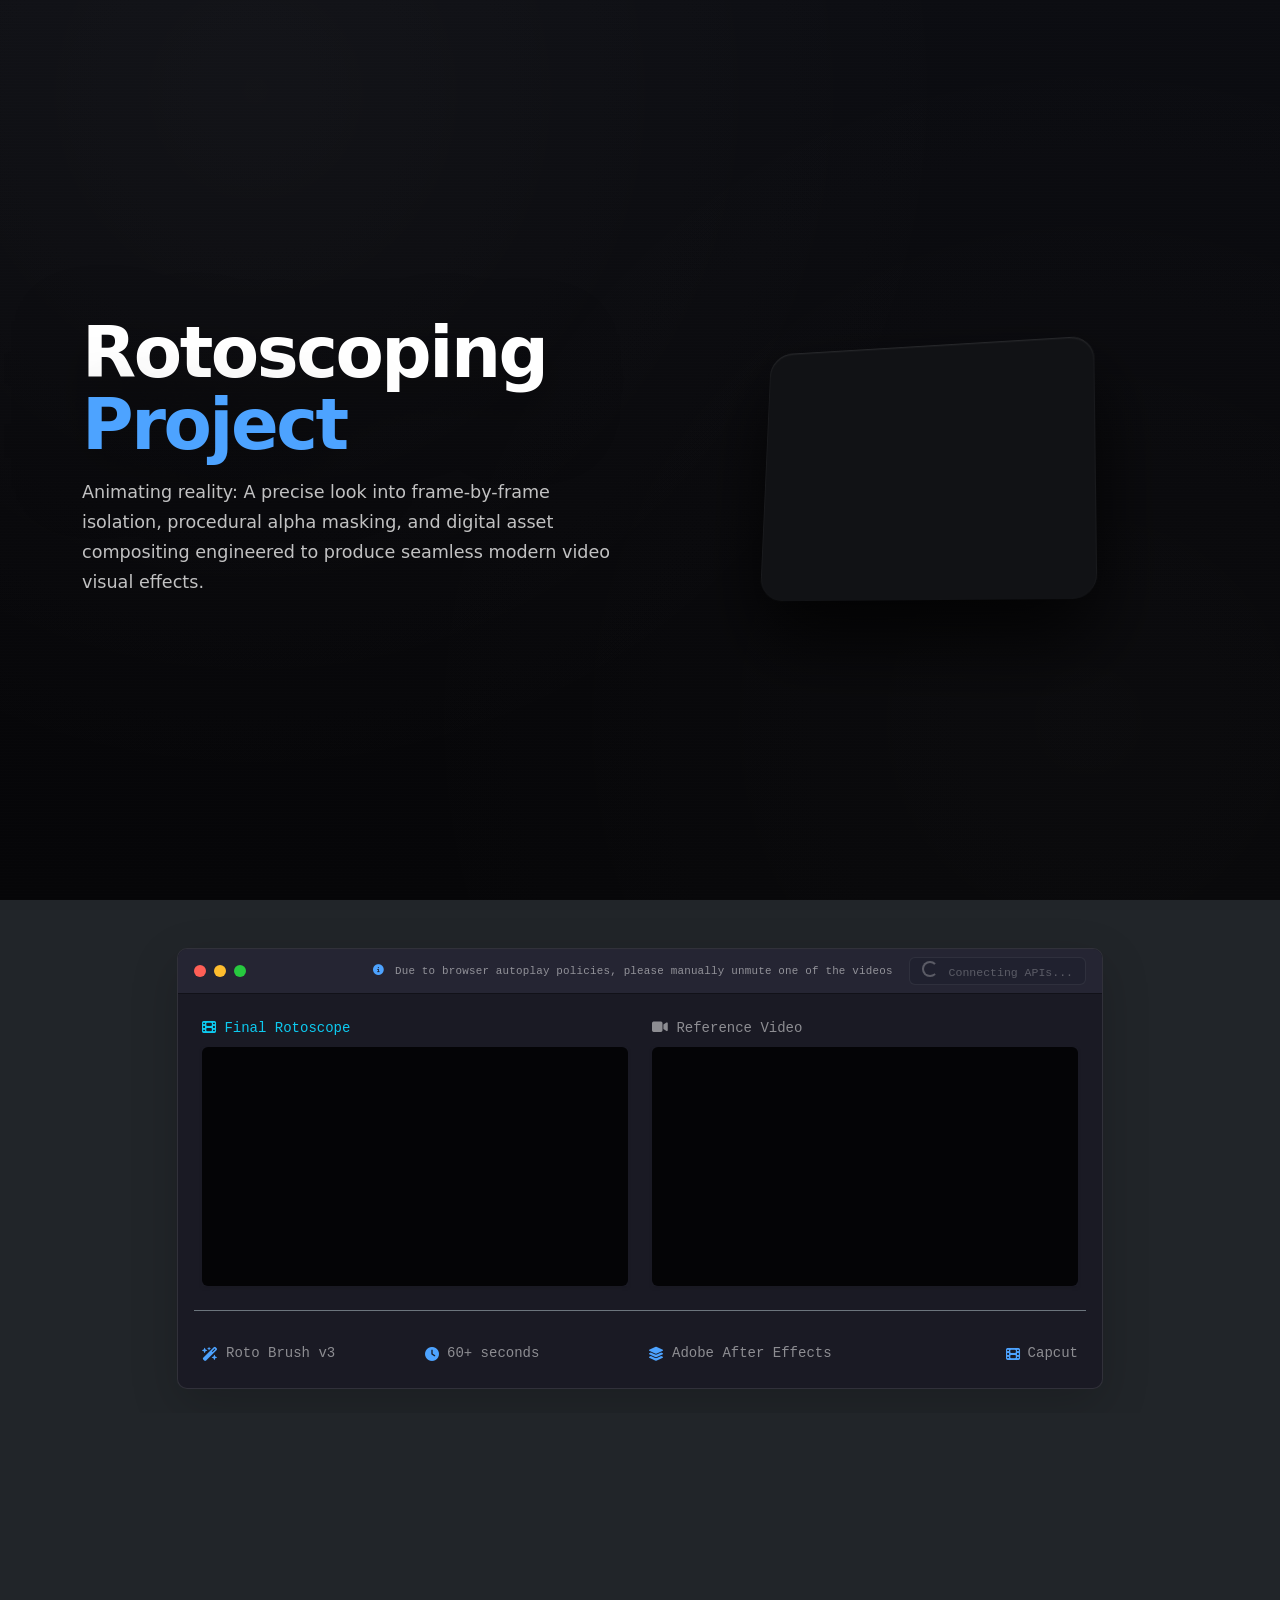
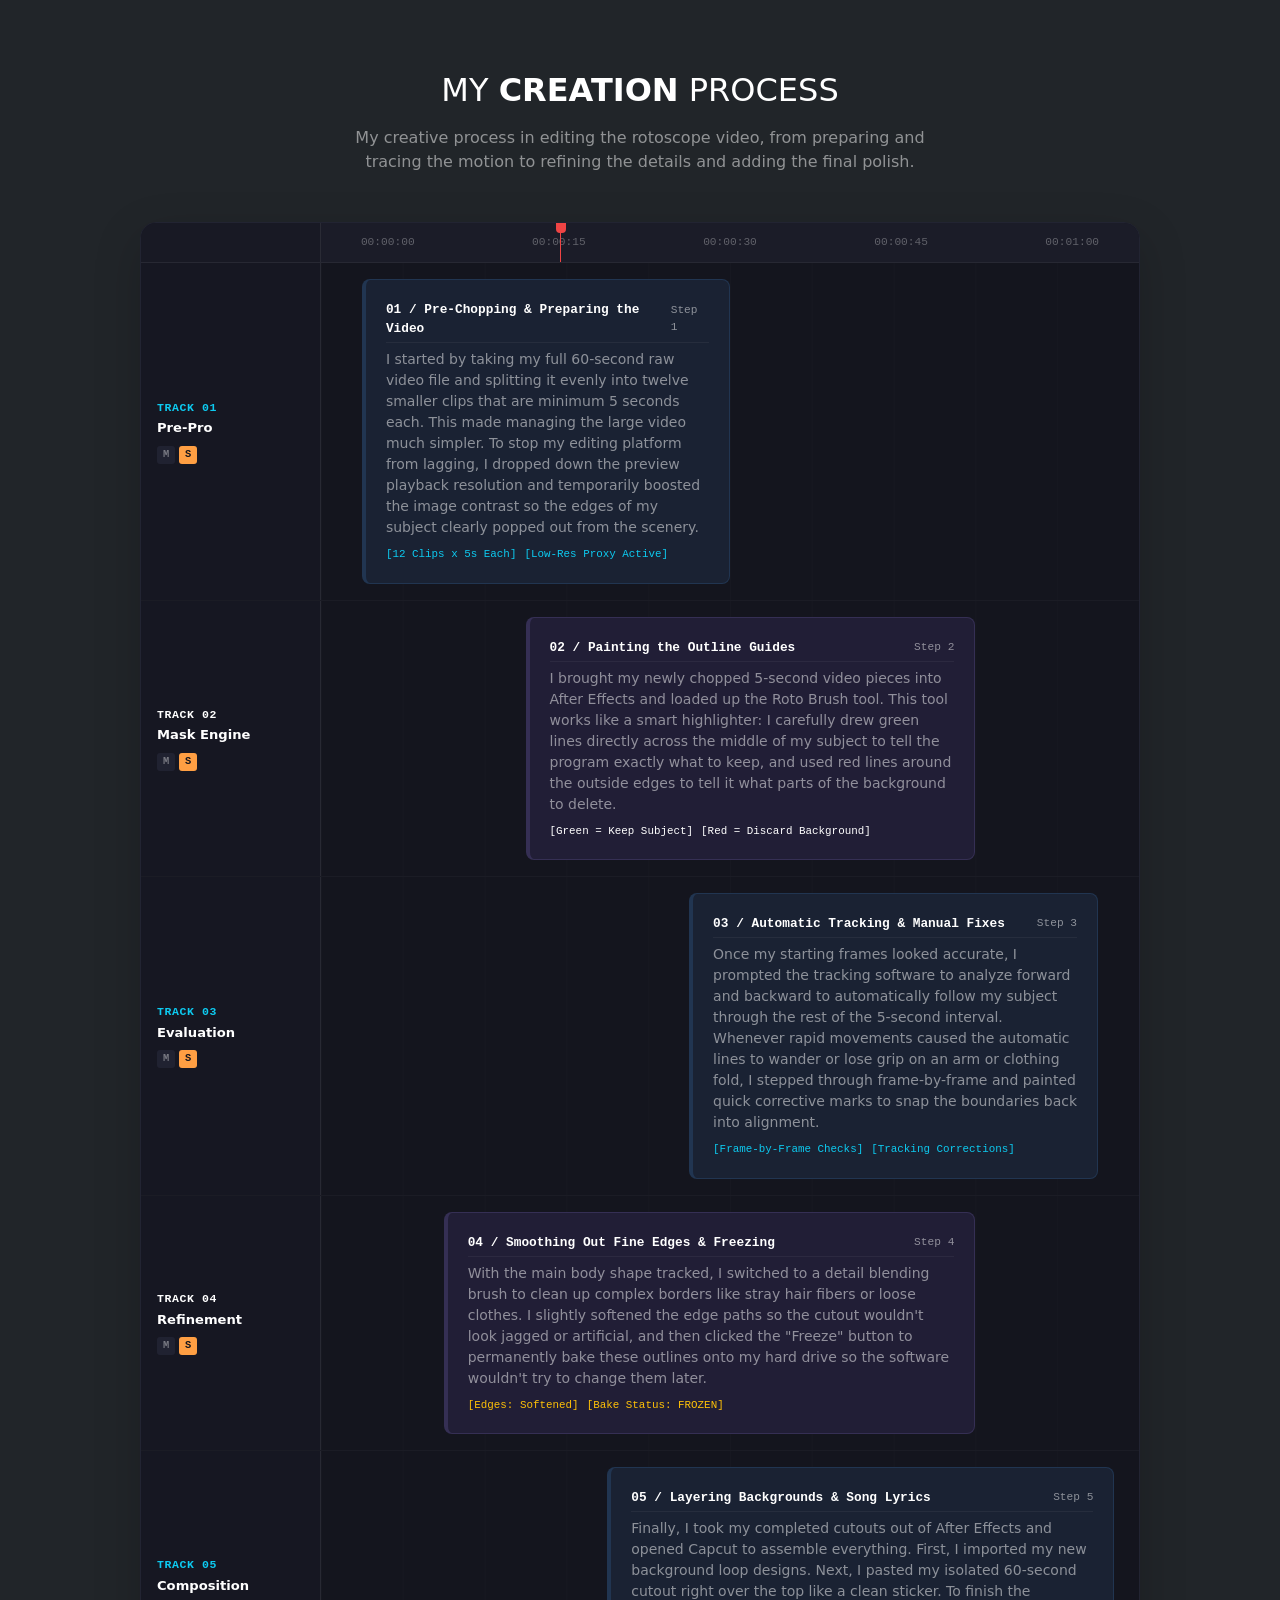
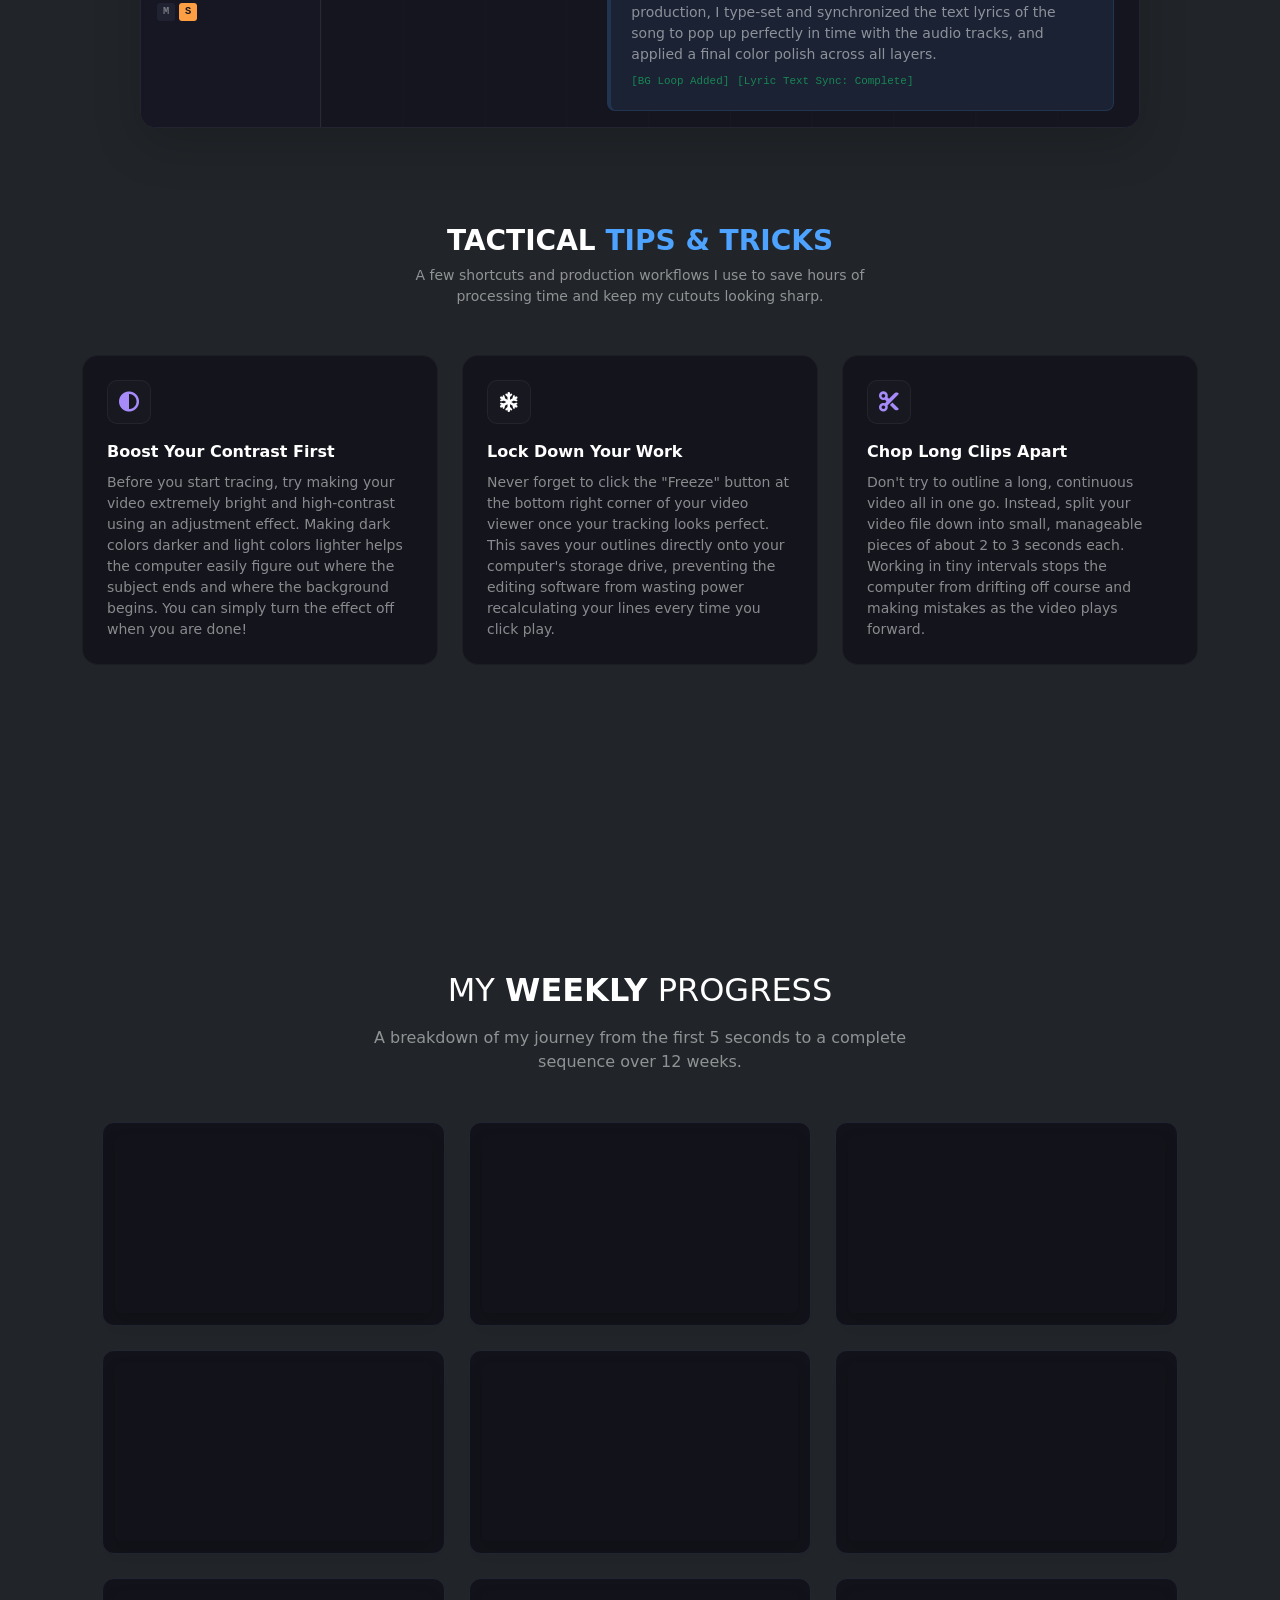
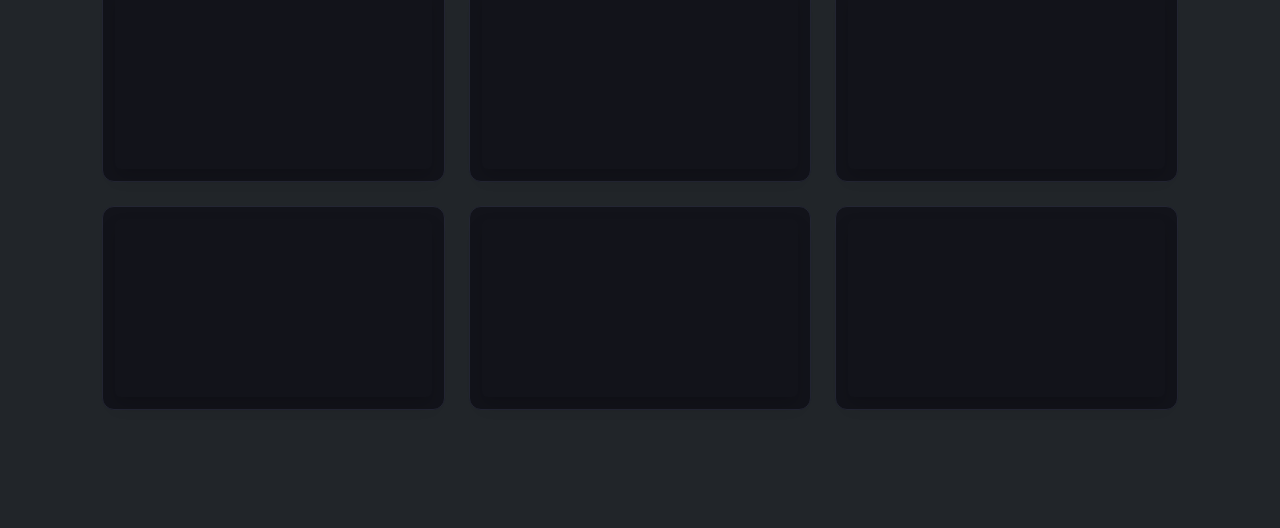
==== rotoscoping.html @ 6c49969a "typog" ====
<!DOCTYPE html>
<html lang="en">
	<head>
		<meta charset="UTF-8">
		<meta name="viewport" content="width=device-width, initial-scale=1.0">
		<title>Rotoscoping Project</title>
		<link rel="icon" type="image/x-icon" href="favicon.svg">
		<link rel="stylesheet" href="style/main.css">
		<link rel="stylesheet" href="style/rotoscoping.css">
	</head>
	<body class="bg-dark text-white">
		<div id="header-placeholder"></div>
		<main>
		<section class="hero-video">
				<div class="container hero-video__content floatup visible">
					<div class="row align-items-center justify-content-center gy-5">
						<div class="col-12 col-lg-6 order-2 order-lg-1 text-center text-lg-start">

							<h1 class="hero-title fw-bold mb-3">
								Rotoscoping <span style="color: #4da3ff;">Project</span>
							</h1>
							<p class="hero-subtitle mb-4 mx-lg-0">
								Animating reality: A precise look into frame-by-frame isolation, procedural alpha masking, and digital asset compositing engineered to produce seamless modern video visual effects.
							</p>
						</div>
						<div class="col-12 col-lg-6 order-1 order-lg-2 mb-5 mb-lg-0 text-center d-flex justify-content-center">
							<div class="modern-clapper-perspective-box">
								<div class="modern-clapper-board">
									<div class="modern-clapper-stick">
										<div class="color-chevron-stripe block-yellow"></div>
										<div class="color-chevron-stripe block-green"></div>
										<div class="color-chevron-stripe block-cyan"></div>
										<div class="color-chevron-stripe block-blue"></div>
										<div class="color-chevron-stripe block-red"></div>
										<div class="color-chevron-stripe block-dark"></div>
									</div>
									<div class="modern-clapper-face">
										<div class="hardware-bracket-plate">
											<div class="bracket-screw"></div>
											<div class="bracket-screw"></div>
										</div>
										<div class="slate-grid-overlay">
											<div class="slate-grid-row border-bottom-grid">
												<div class="slate-grid-cell border-right-grid"></div>
												<div class="slate-grid-cell"></div>
											</div>
											<div class="slate-grid-row">
												<div class="slate-grid-cell border-right-grid"></div>
												<div class="slate-grid-cell"></div>
											</div>
										</div>
										<div class="modern-rec-beacon"></div>
									</div>
								</div>
							</div>
						</div>
					</div>
				</div>
			</section>
			<div id="final-output" class="section position-relative overflow-hidden pt-5 pb-4">
				<div class="container floatup visible">
					<div class="row justify-content-center">
						<div class="col-12 col-xl-10">
							<div class="ae-workspace-window shadow-lg">
							<div class="ae-window-header d-flex justify-content-between align-items-center px-3 py-2">
								<div class="d-flex gap-2">
									<div class="ae-dot ae-dot-close"></div>
									<div class="ae-dot ae-dot-min"></div>
									<div class="ae-dot ae-dot-max"></div>
								</div>
								
								<div class="ae-window-menu font-monospace small text-white-50 d-flex align-items-center justify-content-end flex-wrap gap-2 gap-md-3">									<span class="sync-instruction text-white-50 d-none d-sm-inline" style="font-size: 0.68rem; letter-spacing: 0.2px;">
										<i class="fa-solid fa-circle-info me-1" style="color: #4da3ff;"></i> Due to browser autoplay policies, please manually unmute one of the videos
									</span>
									<button id="sync-play-btn" class="btn btn-sm sync-playback-trigger" disabled>
										<span class="spinner-border spinner-border-sm me-1" role="status" aria-hidden="true" id="sync-btn-spinner"></span>
										<span id="sync-btn-text">Connecting APIs...</span>
									</button>
								</div>
							</div>
								<div class="ae-window-body p-4">
									<div class="row g-4">
										<div class="col-12 col-md-6">
											<div class="text-center text-md-start font-monospace text-info mb-2 small"><i class="fa-solid fa-film"></i> Final Rotoscope</div>
											<div class="ratio ratio-16x9 position-relative shadow-sm">
												<iframe id="player-final" src="https://www.youtube.com/embed/6FBqbxa45S4?enablejsapi=1&si=gNprqkltx4izOFYf&mute=1" allowfullscreen class="rounded" title="Final Rotoscope" style="background-color: #040406;"></iframe>
											</div>
										</div>
										<div class="col-12 col-md-6">
											<div class="text-center text-md-start font-monospace text-white-50 mb-2 small"><i class="fa-solid fa-video"></i> Reference Video</div>
											<div class="ratio ratio-16x9 position-relative shadow-sm">
												<iframe id="player-reference" src="https://www.youtube.com/embed/FFHGd9VMPgI?enablejsapi=1&mute=1" allowfullscreen class="rounded" title="Reference Video" style="background-color: #040406;"></iframe>
											</div>
										</div>
									</div>
									<div class="row g-3 mt-4 font-monospace text-white-50 small justify-content-between border-top border-secondary pt-3">
										<div class="col-6 col-md-3 d-flex align-items-center gap-2">
											<i class="fa-solid fa-wand-magic-sparkles" style="color: #4da3ff"></i>
											<span>Roto Brush v3</span>
										</div>
										<div class="col-6 col-md-3 d-flex align-items-center gap-2">
											<i class="fa-solid fa-clock" style="color: #4da3ff"></i>
											<span>60+ seconds</span>
										</div>
										<div class="col-6 col-md-3 d-flex align-items-center gap-2">
											<i class="fa-solid fa-layer-group" style="color: #4da3ff"></i>
											<span>Adobe After Effects</span>
										</div>
										<div class="col-6 col-md-3 d-flex align-items-center gap-2 justify-content-md-end">
											<i class="fa-solid fa-film" style="color: #4da3ff"></i>
											<span>Capcut</span>
										</div>
									</div>
								</div>
							</div>
						</div>
					</div>
				</div>
			</div>
			</div>
            <div class="spacer"></div>			
            <div class="spacer"></div>			
            <div class="spacer"></div>
			<section id="process" class="section position-relative overflow-hidden py-5">
				<div class="container position-relative z-3">
					<div class="text-center mx-auto mb-5">
						<h2 class="fw-light text-white text-uppercase m-0">
							My <span class="fw-bold text-white">Creation</span> Process
						</h2>
						<p class="text-white-50 mx-auto mt-3 mb-0" style="max-width: 580px;">
							My creative process in editing the rotoscope video, from preparing and tracing the motion to refining the details and adding the final polish.
						</p>
					</div>

					<div class="editor-timeline-canvas shadow-lg">
						
						<div class="timeline-ruler-bar font-monospace">
							<div class="ruler-header-space"></div>
							<div class="ruler-ticks-track">
								<div class="tick-mark">00:00:00</div>
								<div class="tick-mark d-none d-md-block">00:00:15</div>
								<div class="tick-mark">00:00:30</div>
								<div class="tick-mark d-none d-md-block">00:00:45</div>
								<div class="tick-mark">00:01:00</div>
							</div>
							<div class="timeline-playhead-axis" aria-hidden="true">
								<div class="playhead-needle"></div>
							</div>
						</div>

						<div class="timeline-track-row">
							<div class="track-controls-block">
								<div class="track-title text-info font-monospace">Track 01</div>
								<div class="track-meta-label">Pre-Pro</div>
								<div class="track-actions-pills font-monospace"><span>M</span><span class="active">S</span></div>
							</div>
							<div class="track-sequence-lane">
								<div class="sequence-clip clip-p1 bg-info-opaque border-left-info" style="margin-left: 5%; width: 45%;">
									<div class="clip-inner-content">
										<div class="clip-header font-monospace">
											<span class="clip-title text-white fw-bold">01 / Pre-Chopping & Preparing the Video</span>
											<span class="clip-duration">Step 1</span>
										</div>
										<p class="clip-description text-white-50 small mb-0">
											I started by taking my full 60-second raw video file and splitting it evenly into twelve smaller clips that are minimum 5 seconds each. This made managing the large video much simpler. To stop my editing platform from lagging, I dropped down the preview playback resolution and temporarily boosted the image contrast so the edges of my subject clearly popped out from the scenery.
										</p>
										<div class="clip-telemetry font-monospace text-info mt-2">
											<span>[12 Clips x 5s Each]</span> <span>[Low-Res Proxy Active]</span>
										</div>
									</div>
								</div>
							</div>
						</div>

						<div class="timeline-track-row">
							<div class="track-controls-block">
								<div class="track-title text-purple font-monospace">Track 02</div>
								<div class="track-meta-label">Mask Engine</div>
								<div class="track-actions-pills font-monospace"><span>M</span><span class="active">S</span></div>
							</div>
							<div class="track-sequence-lane">
								<div class="sequence-clip clip-p2 bg-purple-opaque border-left-purple" style="margin-left: 25%; width: 55%;">
									<div class="clip-inner-content">
										<div class="clip-header font-monospace">
											<span class="clip-title text-white fw-bold">02 / Painting the Outline Guides</span>
											<span class="clip-duration">Step 2</span>
										</div>
										<p class="clip-description text-white-50 small mb-0">
											I brought my newly chopped 5-second video pieces into After Effects and loaded up the Roto Brush tool. This tool works like a smart highlighter: I carefully drew green lines directly across the middle of my subject to tell the program exactly what to keep, and used red lines around the outside edges to tell it what parts of the background to delete.
										</p>
										<div class="clip-telemetry font-monospace text-purple mt-2">
											<span>[Green = Keep Subject]</span> <span>[Red = Discard Background]</span>
										</div>
									</div>
								</div>
							</div>
						</div>

						<div class="timeline-track-row">
							<div class="track-controls-block">
								<div class="track-title text-info font-monospace">Track 03</div>
								<div class="track-meta-label">Evaluation</div>
								<div class="track-actions-pills font-monospace"><span>M</span><span class="active">S</span></div>
							</div>
							<div class="track-sequence-lane">
								<div class="sequence-clip clip-p3 bg-info-opaque border-left-info" style="margin-left: 45%; width: 50%;">
									<div class="clip-inner-content">
										<div class="clip-header font-monospace">
											<span class="clip-title text-white fw-bold">03 / Automatic Tracking & Manual Fixes</span>
											<span class="clip-duration">Step 3</span>
										</div>
										<p class="clip-description text-white-50 small mb-0">
											Once my starting frames looked accurate, I prompted the tracking software to analyze forward and backward to automatically follow my subject through the rest of the 5-second interval. Whenever rapid movements caused the automatic lines to wander or lose grip on an arm or clothing fold, I stepped through frame-by-frame and painted quick corrective marks to snap the boundaries back into alignment.
										</p>
										<div class="clip-telemetry font-monospace text-info mt-2">
											<span>[Frame-by-Frame Checks]</span> <span>[Tracking Corrections]</span>
										</div>
									</div>
								</div>
							</div>
						</div>

						<div class="timeline-track-row">
							<div class="track-controls-block">
								<div class="track-title text-purple font-monospace">Track 04</div>
								<div class="track-meta-label">Refinement</div>
								<div class="track-actions-pills font-monospace"><span>M</span><span class="active">S</span></div>
							</div>
							<div class="track-sequence-lane">
								<div class="sequence-clip clip-p4 bg-purple-opaque border-left-purple" style="margin-left: 15%; width: 65%;">
									<div class="clip-inner-content">
										<div class="clip-header font-monospace">
											<span class="clip-title text-white fw-bold">04 / Smoothing Out Fine Edges & Freezing</span>
											<span class="clip-duration">Step 4</span>
										</div>
										<p class="clip-description text-white-50 small mb-0">
											With the main body shape tracked, I switched to a detail blending brush to clean up complex borders like stray hair fibers or loose clothes. I slightly softened the edge paths so the cutout wouldn't look jagged or artificial, and then clicked the "Freeze" button to permanently bake these outlines onto my hard drive so the software wouldn't try to change them later.
										</p>
										<div class="clip-telemetry font-monospace text-warning mt-2">
											<span>[Edges: Softened]</span> <span>[Bake Status: FROZEN]</span>
										</div>
									</div>
								</div>
							</div>
						</div>

						<div class="timeline-track-row">
							<div class="track-controls-block">
								<div class="track-title text-info font-monospace">Track 05</div>
								<div class="track-meta-label">Composition</div>
								<div class="track-actions-pills font-monospace"><span>M</span><span class="active">S</span></div>
							</div>
							<div class="track-sequence-lane">
								<div class="sequence-clip clip-p5 bg-info-opaque border-left-info" style="margin-left: 35%; width: 62%;">
									<div class="clip-inner-content">
										<div class="clip-header font-monospace">
											<span class="clip-title text-white fw-bold">05 / Layering Backgrounds & Song Lyrics</span>
											<span class="clip-duration">Step 5</span>
										</div>
										<p class="clip-description text-white-50 small mb-0">
											Finally, I took my completed cutouts out of After Effects and opened Capcut to assemble everything. First, I imported my new background loop designs. Next, I pasted my isolated 60-second cutout right over the top like a clean sticker. To finish the production, I type-set and synchronized the text lyrics of the song to pop up perfectly in time with the audio tracks, and applied a final color polish across all layers.
										</p>
										<div class="clip-telemetry font-monospace text-success mt-2">
											<span>[BG Loop Added]</span> <span>[Lyric Text Sync: Complete]</span>
										</div>
									</div>
								</div>
							</div>
						</div>

					</div>

					<div class="text-center mx-auto mt-5 pt-5 mb-5">
						<h3 class="fw-bold text-white text-uppercase m-0">
							Tactical <span style="color: #4da3ff;">Tips & Tricks</span>
						</h3>
						<p class="text-white-50 mt-2 mb-0 mx-auto small" style="max-width: 520px;">
							A few shortcuts and production workflows I use to save hours of processing time and keep my cutouts looking sharp.
						</p>
					</div>

					<div class="row g-4 justify-content-center">
						<div class="col-12 col-md-6 col-lg-4">
							<div class="roto-tip-card h-100 p-4 d-flex flex-column">
								<div class="tip-icon-wrap text-purple mb-3">
									<i class="fa-solid fa-circle-half-stroke" style="color: #a78bfa;"></i>
								</div>
								<div class="fw-bold text-white mb-2">Boost Your Contrast First</div>
								<p class="text-white-50 small mb-0">
									Before you start tracing, try making your video extremely bright and high-contrast using an adjustment effect. Making dark colors darker and light colors lighter helps the computer easily figure out where the subject ends and where the background begins. You can simply turn the effect off when you are done!
								</p>
							</div>
						</div>

						<div class="col-12 col-md-6 col-lg-4">
							<div class="roto-tip-card h-100 p-4 d-flex flex-column">
								<div class="tip-icon-wrap text-purple mb-3">
									<i class="fa-solid fa-snowflake"></i>
								</div>
								<div class="fw-bold text-white mb-2">Lock Down Your Work</div>
								<p class="text-white-50 small mb-0">
									Never forget to click the "Freeze" button at the bottom right corner of your video viewer once your tracking looks perfect. This saves your outlines directly onto your computer's storage drive, preventing the editing software from wasting power recalculating your lines every time you click play.
								</p>
							</div>
						</div>

						<div class="col-12 col-md-6 col-lg-4">
							<div class="roto-tip-card h-100 p-4 d-flex flex-column">
								<div class="tip-icon-wrap text-purple mb-3">
									<i class="fa-solid fa-scissors" style="color: #a78bfa;"></i>
								</div>
								<div class="fw-bold text-white mb-2">Chop Long Clips Apart</div>
								<p class="text-white-50 small mb-0">
									Don't try to outline a long, continuous video all in one go. Instead, split your video file down into small, manageable pieces of about 2 to 3 seconds each. Working in tiny intervals stops the computer from drifting off course and making mistakes as the video plays forward.
								</p>
							</div>
						</div>
					</div>
				</div>
			</section>
            <div class="spacer"></div>			
            <div class="spacer"></div>			
            <div class="spacer"></div>        
			<section id="weekly-progress" class="section position-relative overflow-hidden py-5">
				<div class="container-fluid film-reel-container">
					<div class="text-center mb-5 px-3">
						<h2 class="fw-light text-white text-uppercase m-0">
							My <span class="fw-bold text-white">Weekly</span> Progress
						</h2>
						<p class="text-white-50 mx-auto mt-3 mb-0" style="max-width: 580px;">
							A breakdown of my journey from the first 5 seconds to a complete sequence over 12 weeks.
						</p>
					</div>
					<div class="container">
						<div class="film-reel-track">
							<div class="film-frame">
								<div class="ratio ratio-16x9 rounded overflow-hidden shadow"><iframe src="https://www.youtube.com/embed/GpO88mvt2yo?si=3GbrrqDGnJzsEJXb" title="Week 1" allowfullscreen loading="lazy"></iframe></div>
							</div>
							<div class="film-frame">
								<div class="ratio ratio-16x9 rounded overflow-hidden shadow"><iframe src="https://www.youtube.com/embed/9zCInBS_yi4?si=O5nIG3Y4yhyCI_QT" title="Week 2" allowfullscreen loading="lazy"></iframe></div>
							</div>
							<div class="film-frame">
								<div class="ratio ratio-16x9 rounded overflow-hidden shadow"><iframe src="https://www.youtube.com/embed/DiKoIMA5k-c?si=JQVXdEzvBAhMOAxZ" title="Week 3" allowfullscreen loading="lazy"></iframe></div>
							</div>
							<div class="film-frame">
								<div class="ratio ratio-16x9 rounded overflow-hidden shadow"><iframe src="https://www.youtube.com/embed/lZ5hTAgnt-I?si=fs_RNdxP1G0IOac6" title="Week 4" allowfullscreen loading="lazy"></iframe></div>
							</div>
							<div class="film-frame">
								<div class="ratio ratio-16x9 rounded overflow-hidden shadow"><iframe src="https://www.youtube.com/embed/dvzXPJpmPSs?si=BTaHRMttw-2R9MKf" title="Week 5" allowfullscreen loading="lazy"></iframe></div>
							</div>
							<div class="film-frame">
    							<div class="ratio ratio-16x9 rounded overflow-hidden shadow"><iframe src="https://www.youtube.com/embed/bMLGL0RPGHg?si=5C8myehFayGbenXC" title="Week 6" allowfullscreen loading="lazy"></iframe></div>
							</div>
							<div class="film-frame">
								<div class="ratio ratio-16x9 rounded overflow-hidden shadow"><iframe src="https://www.youtube.com/embed/nE0BmCtcrlY?si=xkWqmcmK-pq0vJov" title="Week 7" allowfullscreen loading="lazy"></iframe></div>
							</div>
							<div class="film-frame">
								<div class="ratio ratio-16x9 rounded overflow-hidden shadow"><iframe src="https://www.youtube.com/embed/dNctlr33QUo?si=1ShRY-ztchsoWX5X" title="Week 8" allowfullscreen loading="lazy"></iframe></div>
							</div>
							<div class="film-frame">
								<div class="ratio ratio-16x9 rounded overflow-hidden shadow"><iframe src="https://www.youtube.com/embed/9PdKDJ4zeGI?si=M5wf-FaOJwpmvp13" title="Week 9" allowfullscreen loading="lazy"></iframe></div>
							</div>
							<div class="film-frame">
								<div class="ratio ratio-16x9 rounded overflow-hidden shadow"><iframe src="https://www.youtube.com/embed/adH_Qw9O_9A?si=TX22hSVrLgYg6DgE" title="Week 10" allowfullscreen loading="lazy"></iframe></div>
							</div>
							<div class="film-frame">
								<div class="ratio ratio-16x9 rounded overflow-hidden shadow"><iframe src="https://www.youtube.com/embed/9hJd5Z28mhk?si=0aXCPUnAPFN0jf8x" title="Week 11" allowfullscreen loading="lazy"></iframe></div>
							</div>
							<div class="film-frame">
								<div class="ratio ratio-16x9 rounded overflow-hidden shadow"><iframe src="https://www.youtube.com/embed/iZn3J0QVCpw?si=ebtEDc30VTz5Q6o8" title="Week 12" allowfullscreen loading="lazy"></iframe></div>
							</div>
						</div>
					</div>
				</div>
			</section>
            <div class="spacer"></div>			
		</main>
		<div id="footer-placeholder"></div>
		<script>
			var link = document.createElement('link');
			link.rel = 'stylesheet';
			link.href = 'https://cdn.jsdelivr.net/npm/bootstrap@5.3.2/dist/css/bootstrap.min.css';
			document.head.appendChild(link);
			
			var faLink = document.createElement('link');
			faLink.rel = 'stylesheet';
			faLink.href = 'https://cdnjs.cloudflare.com/ajax/libs/font-awesome/6.4.2/css/all.min.css';
			document.head.appendChild(faLink);
		</script>
		<script src="https://cdn.jsdelivr.net/npm/bootstrap@5.3.2/dist/js/bootstrap.bundle.min.js"></script>
		<script src="scripts/main.js"></script>
		<script src="scripts/sync-player.js"></script>
	</body>
</html>
---- style/main.css ----
/* ==========================================================================
   1. ROOT VARIABLES, BASE ELEMENTS, GLOBALS
   ========================================================================== */
html { 
    scroll-behavior: smooth; 
    scrollbar-width: none;
}
body {
    background-color: #07070a;;
    background-image:
        radial-gradient(circle at 20% 10%, rgba(255,255,255,.030) 0px, transparent 55%),
        radial-gradient(circle at 85% 80%, rgba(255,255,255,.018) 0px, transparent 55%),
        linear-gradient(180deg,#0c0d12 0%, #07070a 55%, #060608 100%);
    background-attachment: fixed;
    color: #ffffff;
    font-family: 'Inter', sans-serif;
    padding-top: 0;
    min-height: 100vh;
}
.spacer{
    height: 70px;
}
/* ==========================================================================
   3. SECTION LAYOUTS & HEADINGS
   ========================================================================== */
.section { position: relative; padding: clamp(64px, 7vw, 110px) 0; }
.section-title { font-size: clamp(1.8rem, 3.5vw, 2.6rem); letter-spacing: -0.02em; color: white; }
.section-kicker {
    color: rgba(255,255,255,.55);
    text-transform: uppercase;
    letter-spacing: .22em;
    font-weight: 900;
    font-size: .78rem;
}

/* ==========================================================================
   4. NAVIGATION
   ========================================================================== */
.glass-nav {
    background: linear-gradient(to bottom, rgba(0,0,0,.92) 0%, rgba(0,0,0,0) 100%);
    backdrop-filter: blur(10px);
    transition: all 0.3s ease;
    position: fixed;
    overflow: hidden;
    border: none;
}

.nav-link { position: relative; transition: color 0.25s ease; }
.nav-link::after {
    content: '';
    position: absolute;
    width: 0;
    height: 2px;
    bottom: 5px;
    left: 50%;
    background: #4da3ff;
    transition: all 0.25s ease;
}
.nav-link:hover::after { width: 100%; left: 0; }
.nav-link:hover { color: #4da3ff !important; }

/* ==========================================================================
   5. FOOTER
   ========================================================================== */
   .footer-link-item {
        transition: color 0.2s ease, transform 0.2s ease;
        display: inline-block;
    }
    /* Updated hover color to #4da3ff */
    .footer-link-item:hover {
        color: #4da3ff !important;
        transform: translateX(4px);
    }
    @media (max-width: 767.98px) {
        .footer-link-item:hover {
            transform: translateY(-2px);
        }
    }
    .footer-social-btn {
        width: 40px;
        height: 40px;
        display: inline-flex;
        align-items: center;
        justify-content: center;
        border-radius: 50%;
        background: rgba(255, 255, 255, 0.03);
        border: 1px solid rgba(255, 255, 255, 0.08);
        transition: all 0.25s cubic-bezier(0.4, 0, 0.2, 1);
    }
    /* Updated social button hover colors to match #4da3ff theme */
    .footer-social-btn:hover {
        background: rgba(77, 163, 255, 0.1);
        border-color: rgba(77, 163, 255, 0.3);
        color: #4da3ff !important;
        transform: translateY(-3px);
    }

/* ==========================================================================
   6. PANELS, BUTTONS & BASIC COMPONENTS
   ========================================================================== */
.panel {
    background: linear-gradient(180deg, rgba(255,255,255,.055), rgba(255,255,255,.03));
    border: 1px solid rgba(255,255,255,.10);
    border-radius: 18px;
    box-shadow: 0 22px 70px rgba(0,0,0,.55);
}

.btn-hero {
    border: 1px solid rgba(255,255,255,.14);
    border-radius: 18px !important;
    padding: 16px 24px;
    font-weight: 900;
    letter-spacing: 0.02em;
    color: #000000;
    font-weight: bold !important;
    background: linear-gradient(90deg, #4da3ff, #a78bfa);
    box-shadow:
        0 18px 60px rgba(0,0,0,.55),
        0 0 0 1px rgba(77,163,255,.12);
    transition: transform .25s ease, box-shadow .25s ease, filter .25s ease;
}
.btn-hero:hover {
    transform: translateY(-2px);
    filter: brightness(1.05);
    box-shadow:
        0 26px 85px rgba(0,0,0,.68),
        0 0 40px rgba(77,163,255,.16),
        0 0 40px rgba(167,139,250,.12);
    color: #06101f;
}

.hero-ghost-link {
    color: rgba(255, 255, 255, 0.72);
    text-decoration: none;
    font-weight: 900;
    letter-spacing: 0.02em;
    transition: color .2s ease, transform .2s ease;
    padding: 10px 6px;
}
.hero-ghost-link:hover { color: #fff; transform: translateX(3px); }
.tag-row { display:flex; flex-wrap:wrap; gap:10px; justify-content:center; }
.tag {
    padding: 8px 12px;
    border-radius: 999px;
    font-size: 0.85rem;
    color: rgba(255,255,255,.82);
    background: rgba(0,0,0,.22);
    border: 1px solid rgba(255,255,255,.12);
    transition: transform .2s ease, border-color .2s ease, color .2s ease;
}
.tag:hover{
    transform: translateY(-2px);
    border-color: rgba(77,163,255,.35);
    color: #fff;
}

/* ==========================================================================
   7. HERO SECTION
   ========================================================================== */
.hero-video {
    position: relative;
    min-height: 100vh;
    overflow: hidden;
    display: grid;
    place-items: center;
    padding: clamp(120px, 12vh, 170px) 0 clamp(70px, 9vh, 110px);
    isolation: isolate;
}
.hero-video__bg {
    position: absolute;
    inset: 0;
    width: 100%;
    height: 100%;
    object-fit: cover;
    transform: scale(1.08);
    filter: saturate(1.0) contrast(1.08) brightness(0.78);
}
.hero-video__overlay {
    position: absolute;
    inset: 0;
    z-index: 0;
    background:
    radial-gradient(circle at 50% 40%, rgba(0, 0, 0, 0.04), rgba(0, 0, 0, 0.48)),
    linear-gradient(to bottom, rgba(7, 7, 10, 0.08), rgba(7, 7, 10, 0.88));
}
.hero-video::after {
    content: "";
    position: absolute;
    inset: 0;
    z-index: 1;
    pointer-events: none;
    opacity: 0.11;
    background-image:
        repeating-linear-gradient(
            0deg,
            rgba(255, 255, 255, 0.06) 0px,
            rgba(255, 255, 255, 0.06) 1px,
            transparent 1px,
            transparent 3px
        );
    mix-blend-mode: overlay;
}
.hero-video__content { position: relative; z-index: 2; }
.hero-title {
    font-size: clamp(2.9rem, 5.5vw, 5rem);
    line-height: 1.02;
    letter-spacing: -0.035em;
    text-shadow: 0 18px 70px rgba(0, 0, 0, 0.55);
}
.hero-subtitle {
    max-width: 62ch;
    margin-left: auto;
    margin-right: auto;
    line-height: 1.9;
    font-size: 1.06rem;
    color: rgba(255,255,255,.72);
}

.hero-scroll {
    position: absolute;
    left: 50%;
    bottom: 26px;
    transform: translateX(-50%);
    z-index: 2;
    display: inline-flex;
    align-items: center;
    gap: 10px;
    color: rgba(255, 255, 255, 0.6);
    text-decoration: none;
    font-size: 0.9rem;
    letter-spacing: .12em;
    text-transform: uppercase;
}
.hero-scroll__dot {
    width: 9px;
    height: 9px;
    border-radius: 999px;
    background: linear-gradient(180deg, #4da3ff, #a78bfa);
    box-shadow: 0 0 0 6px rgba(77, 163, 255, 0.12);
    animation: scroll-bounce 1.8s infinite;
}
@keyframes scroll-bounce {
    0%, 100% { transform: translateY(0); opacity: .95; }
    50% { transform: translateY(6px); opacity: .55; }
}

@media (max-width: 991px) {
    .hero-video {
        min-height: auto;
        padding-top: 130px;
        padding-bottom: 100px;
    }
    .hero-video__content .hero-subtitle {
        margin-left: auto;
        margin-right: auto;
    }
    .hero-scroll {
        display: none; /* Hide scroll indicator if viewport height is small */
    }
}

/* ==========================================================================
   8. STORY DIVIDER
   ========================================================================== */
.story-divider {
    display:flex;
    align-items:center;
    gap:14px;
    margin: 28px 0;
    color: rgba(255,255,255,.55);
}
.story-divider::before{
    content:"";
    flex: 1 1 auto;
    height: 1px;
    background: linear-gradient(90deg, transparent, rgba(77,163,255,.28), rgba(167,139,250,.24), transparent);
}
.story-divider span{
    font-size:.78rem;
    letter-spacing:.22em;
    text-transform: uppercase;
}

/* ==========================================================================
   9. FEATURED PROJECTS
   ========================================================================== */
.feature {
    position: relative;
    border-radius: 18px;
    border: none;
    background: transparent;
    overflow: hidden;
    padding: 0px;
}
.feature__meta {
    position: relative;
    z-index: 1;
    display: flex;
    flex-wrap: wrap;
    gap: 10px;
    align-items: center;
    justify-content: flex-end;
}

.feature__badge {
    font-size: .78rem;
    letter-spacing: .18em;
    text-transform: uppercase;
    font-weight: 900;
    color: rgba(255,255,255,.88);
    padding: 8px 12px;
    border-radius: 999px;
    background: rgba(0,0,0,.25);
    border: 1px solid rgba(255,255,255,.12);
    box-shadow: 0 0 0 1px rgba(77,163,255,.10), 0 0 22px rgba(167,139,250,.10);
}

.feature__title { position: relative; z-index: 1; font-size: clamp(1.35rem, 2.3vw, 1.9rem); margin: 12px 0 10px;color: white; }

.feature__desc {
    position: relative;
    z-index: 1;
    color: rgba(255,255,255,.68);
    line-height: 1.9;
    max-width: 70ch;
    margin-left: auto;
}

.feature__actions {
    justify-content: flex-end;
}

.btn-outline-ink {
    border: 1px solid rgba(255,255,255,.22);
    color: rgba(255,255,255,.90);
    background: rgba(0,0,0,.18);
    border-radius: 12px;
    padding: 10px 14px;
    text-decoration: none;
    font-weight: 900;
    transition: transform .2s ease, border-color .2s ease, background .2s ease, box-shadow .2s ease;
}
.btn-outline-ink:hover {
    transform: translateY(-2px);
    border-color: rgba(77, 163, 255, 0.518);
    background: rgba(0,0,0,.28);
    box-shadow: 0 0 36px rgba(77,163,255,.10);
    color: #fff;
}

.feature--with-media {
    display: grid;
    grid-template-columns: 55% 45%;
    gap: 0;
    align-items: stretch;
}
.feature__media {
    position: relative;
    border-radius: 0;
    overflow: hidden;
    border: none;
    background: rgba(0,0,0,0.20);
    min-height: 250px;
    mask-image: linear-gradient(to right,
        black 0%,
        black 60%,
        rgba(0,0,0,0.6) 80%,
        transparent 100%
    );
}
.feature__media video {
    width: 100%;
    height: 100%;
    object-fit: cover;
    display: block;
}
.feature__media::after {
    content:"";
    position:absolute;
    inset:0;
    background: radial-gradient(circle at 25% 20%, rgba(77,163,255,.14), transparent 55%),
                radial-gradient(circle at 78% 75%, rgba(167,139,250,.12), transparent 55%),
                linear-gradient(180deg, rgba(0,0,0,.10), rgba(0,0,0,.35));
    pointer-events:none;
}
.feature__body {
    position: relative;
    z-index: 1;
    padding: 28px;
    padding-right: 0;
    padding-left: 0;
    text-align: right;
}

@media (min-width: 993px) {
    .col-12:nth-child(even) .feature--with-media {
        grid-template-columns: 45% 55%;
    }
    .col-12:nth-child(even) .feature__media {
        grid-column: 2;
        mask-image: linear-gradient(to left, black 70%, transparent 100%);
    }
    .col-12:nth-child(even) .feature__body {
        grid-column: 1;
        grid-row: 1;
        text-align: left;
        display: flex;
        flex-direction: column;
        align-items: flex-start;
    }
    .col-12:nth-child(even) .feature__desc {
        margin-left: 0;
    }
    .col-12:nth-child(even) .feature__meta,
    .col-12:nth-child(even) .feature__actions {
        justify-content: flex-start;
    }
}

@media (max-width: 992px) {
    .feature--with-media {
        grid-template-columns: 1fr;
    }
    .feature__body {
        padding: 30px;
        text-align: center;
    }
    .feature__meta, .feature__actions {
        justify-content: center;
    }
    .feature__actions {
        margin-top: 18px;
    }
    .feature__desc {
        margin: 0 auto;
    }
    .feature__media {
        min-height: 250px;
        mask-image: linear-gradient(to bottom, black 70%, transparent 100%);
   }
}

/* ==========================================================================
   10. ABOUT SECTION (PURPLE CARD)
   ========================================================================== */
#about .profile-card--purplefire {
    position: relative;
    overflow: hidden;
    max-width: 1020px;
    margin: 0 auto;
    border-radius: 30px;
    border: 1px solid rgba(255,255,255,.16);
    background: rgba(255,255,255,.06);
    backdrop-filter: blur(10px);
    box-shadow:
        0 45px 140px rgba(0,0,0,.62),
        0 0 0 1px rgba(167,139,250,.12);
    padding: clamp(22px, 3vw, 34px);
    isolation: isolate;
}
#about .profile-card--purplefire::before {
    content:"";
    position:absolute;
    inset:0;
    z-index:0;
    pointer-events:none;
    background: linear-gradient(
        180deg,
        rgba(0,0,0,.72) 0%,
        rgba(0,0,0,.42) 28%,
        rgba(0,0,0,.18) 55%,
        rgba(0,0,0,0) 78%
    );
    opacity: .92;
}
#about .profile-card--purplefire .profile-card__bg {
    position:absolute;
    inset:0;
    z-index:0;
    pointer-events:none;
    background:
        linear-gradient(180deg, rgba(0,0,0,0) 0%, rgba(0,0,0,.12) 45%, rgba(0,0,0,.25) 100%),
        radial-gradient(1150px 560px at 50% 112%, rgba(167,139,250,.92), transparent 70%),
        radial-gradient(900px 520px at 18% 116%, rgba(139,92,246,.66), transparent 72%),
        radial-gradient(900px 520px at 82% 116%, rgba(192,132,252,.50), transparent 74%);
    opacity: 1;
}
#about .profile-card--purplefire > * {
    position: relative;
    z-index: 1;
}
#about .profile-card__top {
    display: grid;
    grid-template-columns: 76px 1fr;
    gap: 18px;
    align-items: center;
    margin-bottom: 14px;
}
#about .profile-meta{ min-width: 0; }
#about .profile-title{ font-weight: 950; letter-spacing: -0.02em; margin: 0; }
#about .profile-avatar {
    width: 76px;
    height: 76px;
    border-radius: 22px;
    display: grid;
    place-items: center;
    position: relative;
    overflow: hidden;
    background: rgba(255,255,255,.08);
    border: 1px solid rgba(255,255,255,.16);
    box-shadow:
        0 18px 70px rgba(0,0,0,.45),
        0 0 55px rgba(167, 139, 250, .18);
}
#about .profile-avatar::after{
    content:"";
    position:absolute;
    inset:-40%;
    pointer-events:none;
    background: linear-gradient(
        120deg,
        transparent 0%,
        rgba(255,255,255,.0) 35%,
        rgba(255,255,255,.55) 50%,
        rgba(255,255,255,.0) 65%,
        transparent 100%
    );
    transform: translateX(-80%) rotate(12deg);
    opacity: .55;
    mix-blend-mode: overlay;
    filter: blur(0.5px);
    animation: icon-sheen-sweep 2.6s ease-in-out infinite;
    will-change: transform, opacity;
}
#about .profile-avatar i {
    font-size: 1.35rem;
    color: rgba(255,255,255,.94);
    filter: drop-shadow(0 10px 22px rgba(167,139,250,.28));
}
@keyframes icon-sheen-sweep{
    0%   { transform: translateX(-90%) rotate(12deg); opacity: 0; }
    15%  { opacity: .55; }
    45%  { opacity: .75; }
    70%  { opacity: .35; }
    100% { transform: translateX(90%) rotate(12deg); opacity: 0; }
}
#about .profile-pills { display:flex; flex-wrap:wrap; gap:10px; margin-top: 8px; }
#about .profile-pill {
    display:inline-flex; align-items:center; gap:10px;
    padding:8px 12px; border-radius:999px;
    background: rgba(255,255,255,.08);
    border: 1px solid rgba(255,255,255,.14);
    color: rgba(255,255,255,.86);
    font-weight: 800;
    font-size: .86rem;
}
#about .profile-pill__dot {
    width:8px; height:8px; border-radius:999px;
    background: linear-gradient(180deg, rgba(192,132,252,1), rgba(109,40,217,1));
    box-shadow: 0 0 0 6px rgba(167,139,250,.14);
}
#about .profile-bio {
    color: rgba(255,255,255,.86);
    line-height: 1.85;
    max-width: 70ch;
    margin-top: 8px;
}
#about .profile-tags { display:flex; flex-wrap:wrap; gap:10px; margin-top: 16px; }
#about .profile-tag {
    padding: 8px 12px; border-radius: 999px;
    font-size: 0.85rem; font-weight: 900;
    color: rgba(255,255,255,.92);
    background: rgba(255,255,255,.08);
    border: 1px solid rgba(255,255,255,.14);
    transition: transform .2s ease, border-color .2s ease;
}
#about .profile-tag:hover { transform: translateY(-2px); border-color: rgba(192, 132, 252, .42); }
#about .profile-skills {
    margin-top: 16px;
    display: grid;
    grid-template-columns: repeat(2, minmax(0, 1fr));
    gap: 12px;
}
#about .profile-skill {
    border-radius: 18px;
    padding: 14px 14px;
    background: rgba(255,255,255,.08);
    border: 1px solid rgba(255,255,255,.14);
}
#about .profile-skill__label {
    color: rgba(255,255,255,.95);
    font-weight: 950;
    letter-spacing: -0.01em;
}
#about .profile-skill__desc {
    margin-top: 6px;
    color: rgba(255,255,255,.78);
    line-height: 1.6;
    font-size: .95rem;
}
#about .profile-stats {
    display: grid;
    grid-template-columns: repeat(3, minmax(0, 1fr));
    gap: 12px;
    margin-top: 16px;
}
#about .profile-stat {
    border-radius: 18px;
    padding: 14px 14px;
    background: rgba(255,255,255,.08);
    border: 1px solid rgba(255,255,255,.14);
}
#about .profile-stat__label {
    color: rgba(255,255,255,.70);
    text-transform: uppercase;
    letter-spacing: .18em;
    font-weight: 900;
    font-size: .72rem;
}
#about .profile-stat__value {
    margin-top: 6px;
    font-weight: 950;
    color: rgba(255,255,255,.96);
}
.profile-card {
    position: relative;
}
.profile-card__hole {
    position: absolute !important;
    top: 30px !important;
    right: 25px !important;
    left: auto !important;
    transform: none !important;
    width: 20px;
    height: 20px;
    border-radius: 50%;
    z-index: 10;
    background: #000000;
    box-shadow: 0 0 10px 1px #a78bfa;
    border: 3px solid #1a1a1a;
}

@media (max-width: 576px){
    #about .profile-card__top{
        grid-template-columns: 1fr;
        justify-items: center;
        text-align: center;
    }
    #about .profile-pills{ justify-content: center; }
    #about .profile-skills{ grid-template-columns: 1fr; }
    #about .profile-stats{ grid-template-columns: 1fr; }
}

/* ==========================================================================
   11. TECH STACK MARQUEE
   ========================================================================== */
.tech-marquee {
    position: relative;
    margin-top: 40px;
    overflow: hidden;
    padding: 20px 0;
    mask-image: linear-gradient(to right,
        transparent 0%,
        rgba(0,0,0,0.6) 6%,
        rgba(0,0,0,1) 12%,
        rgba(0,0,0,1) 88%,
        rgba(0,0,0,0.6) 94%,
        transparent 100%);
}
.tech-track {
    display: flex;
    align-items: center;
    gap: 60px;
    width: max-content;
    will-change: transform;
    animation: tech-marquee-scroll 50s linear infinite;
}
.tech-item {
    display: flex;
    flex-direction: column;
    align-items: center;
    justify-content: center;
    gap: 12px;
    transition: transform 0.3s ease;
}
.tech-item:hover { transform: translateY(-8px); }
.tech-item img {
    width: 52px;
    height: 52px;
    object-fit: contain;
    opacity: 0.85;
    transition: opacity 0.3s ease, filter 0.3s ease;
}
.tech-item[data-tech="blender"] img { filter: drop-shadow(0 0 15px rgba(255, 169, 83, 0.652)); }
.tech-item[data-tech="ae"] img { filter: drop-shadow(0 0 12px rgba(154, 154, 255, 0.4)); }
.tech-item[data-tech="java"] img { filter: drop-shadow(0 0 18px rgba(231, 49, 49, 0.75)); }
.tech-item[data-tech="python"] img { filter: drop-shadow(0 0 15px rgba(55, 115, 166, 0.5)); }
.tech-item[data-tech="cpp"] img { filter: drop-shadow(0 0 10px rgba(0, 140, 255, 0.4)); }
.tech-item[data-tech="php"] img { filter: drop-shadow(0 0 10px rgba(179, 149, 255, 0.45)); }
.tech-item[data-tech="laravel"] img { filter: drop-shadow(0 0 12px rgba(255, 45, 32, 1)); }
.tech-item[data-tech="js"] img { filter: drop-shadow(0 0 16px rgba(247, 223, 30, 0.5)); }
.tech-item[data-tech="node"] img { filter: drop-shadow(0 0 18px rgba(131, 205, 41, 0.7)); }
.tech-item[data-tech="mysql"] img { filter: drop-shadow(0 0 22px rgba(1, 129, 158, 1)); }
.tech-item[data-tech="react"] img { filter: drop-shadow(0 0 18px rgba(97, 218, 251, 0.5)); }
.tech-item[data-tech="figma"] img { filter: drop-shadow(0 0 12px rgba(162, 89, 255, 0.4)); }
.tech-label {
    font-size: 0.75rem;
    color: rgba(255,255,255,0.5);
    font-weight: 700;
    letter-spacing: 0.05em;
    text-transform: uppercase;
}
@keyframes tech-marquee-scroll {
    from { transform: translateX(0); }
    to   { transform: translateX(-50%); }
}

/* ==========================================================================
   12. CONTACT SECTION
   ========================================================================== */
#contact.section {
  padding: clamp(60px, 10vh, 100px) 0;
}
#contact {
  scroll-margin-top: 70px;
}
.contact-transparent-card {
  position: relative;
  border-radius: 30px;
  border: none;
  background: transparent;
  padding: clamp(30px, 5vw, 60px) clamp(20px, 4vw, 45px);
  overflow: hidden;
  margin-bottom: 0;
}
.contact-transparent-bg {
  position: absolute;
  inset: 0;
  pointer-events: none;
  z-index: 0;
  transition: all 0.4s ease;
  background:
    linear-gradient(160deg, rgba(0, 0, 0, 0) 0%, rgba(0, 0, 20, 0.08) 26%, rgba(0, 0, 0, 0.19) 100%),
    radial-gradient(1000px 420px at 95% 0%, rgba(77, 163, 255, 0.78), transparent 80%),
    radial-gradient(550px 200px at 93% 10%, rgba(77, 163, 255, 0.14), transparent 77%),
    radial-gradient(600px 250px at 72% -13%, rgba(78, 200, 255, 0.13), transparent 83%);
}

.contact-transparent-card > *:not(.contact-transparent-bg) {
  position: relative;
  z-index: 2;
}

.contact-info-card {
  display: flex;
  align-items: center;
  gap: 14px;
  padding: 16px 18px;
  border-radius: 18px;
  border: 1.2px solid rgba(77, 163, 255, 0.12);
  background: rgba(27, 34, 48, 0.88);
  color: #fff;
  text-decoration: none !important;
  box-shadow: 0 1.5px 10px 0 rgba(77, 163, 255, 0.028);
  font-weight: 600;
  transition: border-color 0.16s, background 0.17s, color 0.15s, box-shadow 0.18s;
  min-width: 0;
  overflow: hidden;
}
.contact-info-card > div:last-child {
  min-width: 0;
  flex: 1;
}
.contact-info-icon {
  width: 45px;
  height: 45px;
  border-radius: 13px;
  background: rgb(11, 15, 19);
  display: flex;
  align-items: center;
  justify-content: center;
  color: #4da3ff;
  font-size: 1.41rem;
  border: 1.3px solid rgba(77, 163, 255, 0.17);
  flex-shrink: 0;
  transition: border-color 0.13s, color 0.14s, background 0.15s;
}
.contact-info-title {
  color: rgba(255,255,255,.95);
  font-weight: 950;
  letter-spacing: -0.01em;
  margin-bottom: 1px;
  line-height: 1.13;
  white-space: nowrap;
  overflow: hidden;
  text-overflow: ellipsis;
}
.contact-info-sub {
  color: rgba(230, 240, 255, 0.75);
  font-size: 0.97rem;
  line-height: 1.23;
  font-weight: 500;
  white-space: nowrap;
  overflow: hidden;
  text-overflow: ellipsis;
  display: block;
}
.profile-tag.profile-tag--blue {
  background: rgba(77, 163, 255, 0.13); 
  border: 1.5px solid rgba(77, 163, 255, 0.23);
  color: #def0ff;
  border-radius: 999px;
  padding: 8px 16px;
  font-size: 0.98rem;
  font-weight: 700;
  display: inline-block;
  margin-top: 4px;
}
.contact-typewrite {
  color: #4da3ff;
  font-family: inherit;
  display: flex;
  align-items: center;
  position: relative;
}
.contact-typewrite-cursor {
  width: 2px;
  height: 1.14em;
  background: #4da3ff;
  margin-left: 4px;
  animation: blink-cursor 1.1s steps(2) infinite;
  display: inline-block;
  position: relative;
  top: 2px;
}
@keyframes blink-cursor {
  0%, 100% { opacity: 1; }
  46%, 64% { opacity: 0; }
}

@media (max-width: 992px) {
  .contact-transparent-card {
    padding: 40px 30px;
  }
  .contact-transparent-bg {
    background:
      linear-gradient(160deg, rgba(0, 0, 0, 0) 0%, rgba(0, 0, 20, 0.08) 26%, rgba(0, 0, 0, 0.19) 100%),
      radial-gradient(600px 300px at 95% 0%, rgba(77, 163, 255, 0.6), transparent 80%),
      radial-gradient(400px 150px at 93% 10%, rgba(77, 163, 255, 0.12), transparent 77%);
  }
  .contact-info-card {
    padding: 14px 12px;
    gap: 10px;
  }
}

@media (max-width: 576px) {
  #contact.section {
    padding: 40px 0;
  }
  .contact-transparent-bg {
    background:
      linear-gradient(160deg, rgba(0, 0, 0, 0) 0%, rgba(0, 0, 20, 0.05) 40%, rgba(0, 0, 0, 0.15) 100%),
      radial-gradient(450px 280px at 100% 0%, rgba(77, 163, 255, 0.5), transparent 85%),
      radial-gradient(350px 150px at 90% 5%, rgba(77, 163, 255, 0.1), transparent 80%);
  }
  .contact-transparent-card {
    padding: 30px 20px;
    border-radius: 20px;
  }
  .contact-info-card {
    padding: 12px;
    gap: 12px;
  }
  .contact-info-icon {
    width: 38px;
    height: 38px;
    font-size: 1.1rem;
    border-radius: 10px;
  }
  .contact-info-sub {
    font-size: 0.85rem;
  }
  .profile-title {
    font-size: 1.8rem !important;
  }
}

/* ==========================================================================
   14. FLOATUP (REVEAL ANIMATION)
   ========================================================================== */
.floatup {
    opacity: 0;
    transform: translateY(36px);
    transition: opacity 0.8s cubic-bezier(0.41,0.71,0.38,1), transform 0.76s cubic-bezier(0.41,0.71,0.38,1);
    will-change: opacity, transform;
}
.floatup.visible {
    opacity: 1;
    transform: none;
}
---- style/rotoscoping.css ----
/* ==========================================================================
   1. HERO: MODERN CLAPPERBOARD WITH SUBTLE STRUCTURED GRIDS (NO TEXT)
   ========================================================================== */

.hero-video__content .hero-subtitle {
    font-size: 1.1rem;
    color: rgba(255, 255, 255, 0.75);
    line-height: 1.7;
}

.modern-clapper-perspective-box {
    position: relative;
    width: 100%;
    min-height: 480px;
    max-width: 440px;
    perspective: 1200px;
    background: transparent;
    display: flex;
    justify-content: center;
    align-items: center;
}

/* Outer Hardware Profile Frame */
.modern-clapper-board {
    position: relative;
    width: 340px;
    height: 260px;
    background: #111215;
    border-radius: 24px;
    box-shadow: 
        0 40px 80px rgba(0, 0, 0, 0.85),
        inset 0 1px 2px rgba(255, 255, 255, 0.12);
    transform: rotateX(12deg) rotateY(-14deg) rotateZ(1deg);
    transform-style: preserve-3d;
    padding: 4px;
}

/* Multi-Colored Auto-Looping Interlocking Hinge Stick */
.modern-clapper-stick {
    position: absolute;
    top: -26px;
    left: -1px;
    width: 101%;
    height: 32px;
    background: #1e2027;
    border-radius: 8px 8px 0 0;
    box-shadow: 0 6px 14px rgba(0, 0, 0, 0.45);
    transform-origin: left bottom;
    z-index: 5;
    display: flex;
    overflow: hidden;
    animation: automatic-slate-clap 3.8s infinite cubic-bezier(0.25, 1.4, 0.45, 1);
}

@keyframes automatic-slate-clap {
    0%, 78%, 100% { transform: rotate(-24deg); }
    10% { transform: rotate(0deg); }
    16% { transform: rotate(-3deg); }
    22% { transform: rotate(0deg); }
}

/* Skewed Palette Runner Blocks */
.color-chevron-stripe {
    flex: 1;
    height: 100%;
    transform: skewX(-25deg) scaleX(1.3);
}
.block-yellow { background-color: #fdd835; }
.block-green  { background-color: #4caf50; }
.block-cyan   { background-color: #00bcd4; }
.block-blue   { background-color: #1e88e5; }
.block-red    { background-color: #e53935; }
.block-dark   { background-color: #1e2027; }

/* Dark-Slate Non-Glare Faceplate Core Design */
.modern-clapper-face {
    position: relative;
    width: 100%;
    height: 100%;
    border-radius: 0 0 20px 20px;
    background: 
        radial-gradient(circle at 35% 30%, rgba(255, 255, 255, 0.05) 0%, transparent 70%),
        linear-gradient(135deg, #262831 0%, #1c1d24 60%, #141519 100%);
    box-shadow: 
        inset 0 2px 4px rgba(255, 255, 255, 0.06),
        inset 0 -4px 12px rgba(0, 0, 0, 0.5);
    padding: 24px;
    box-sizing: border-box;
}

/* Structural Textless Line Matrix Overlays */
.slate-grid-overlay {
    width: 100%;
    height: 75%;
    display: flex;
    flex-direction: column;
    margin-top: 15px;
    opacity: 0.15; /* Clean look, reads well on hardware profiles */
}

.slate-grid-row {
    flex: 1;
    display: flex;
}

.slate-grid-cell {
    flex: 1;
}

/* Grid Matrix Line Borders */
.border-bottom-grid { border-bottom: 2px solid #ffffff; }
.border-right-grid  { border-right: 2px solid #ffffff; }

/* Side Metallic Mechanical Anchor Plate Bracket */
.hardware-bracket-plate {
    position: absolute;
    top: 15px;
    left: 10px;
    width: 32px;
    height: 40px;
    background: linear-gradient(135deg, #63666b, #434548);
    border-radius: 4px;
    display: flex;
    flex-direction: column;
    justify-content: space-around;
    align-items: center;
    padding: 4px 0;
    box-shadow: 1px 2px 4px rgba(0,0,0,0.4);
}

.bracket-screw {
    width: 6px;
    height: 6px;
    background: #1f2022;
    border-radius: 50%;
    box-shadow: inset 1px 1px 1px rgba(0,0,0,0.5);
}

/* Pulsing Recording Core Module Glow */
.modern-rec-beacon {
    position: absolute;
    bottom: 25px;
    right: 25px;
    width: 18px;
    height: 18px;
    background-color: #ff3b30;
    border-radius: 50%;
    box-shadow: 0 0 15px #ff3b30;
    animation: record-beacon-pulse 1.4s infinite ease-in-out;
}

@keyframes record-beacon-pulse {
    0%, 100% { opacity: 0.4; transform: scale(0.9); box-shadow: 0 0 10px #ff3b30; }
    50% { opacity: 1; transform: scale(1.1); box-shadow: 0 0 22px #ff3b30, 0 0 8px rgba(255,59,48,0.6); }
}

@media (max-width: 991px) {
    .modern-clapper-perspective-box{
        margin-top: 80px;
    }
}

/* ==========================================================================
   2. FINAL OUTPUT: WORKSPACE COMPOSITING INTERFACE WINDOW
   ========================================================================== */
.ae-workspace-window {
    background: #1a1a24;
    border: 1px solid rgba(255,255,255,0.1);
    border-radius: 10px;
    overflow: hidden;
}

.ae-window-header {
    background: #252533;
    border-bottom: 1px solid #111118;
}

.ae-dot {
    width: 12px;
    height: 12px;
    border-radius: 50%;
}
.ae-dot-close { background-color: #ff5f56; }
.ae-dot-min   { background-color: #ffbd2e; }
.ae-dot-max   { background-color: #27c93f; }


/* ==========================================================================
   MASTER SYNCHRONIZED CONTROLLER INTERFACE STYLING
   ========================================================================== */
.sync-playback-trigger {
    background: #1e202e !important;
    border: 1px solid rgba(255, 255, 255, 0.1) !important;
    color: rgba(255, 255, 255, 0.8) !important;
    font-size: 0.72rem !important;
    font-weight: 600;
    padding: 3px 12px !important;
    border-radius: 6px !important;
    transition: all 0.2s ease-in-out !important;
}

.sync-playback-trigger:hover:not(:disabled) {
    background: #282a3d !important;
    border-color: #4da3ff !important;
    color: #ffffff !important;
    box-shadow: 0 0 10px rgba(77, 163, 255, 0.2);
}

.sync-playback-trigger:disabled {
    opacity: 0.6;
    cursor: not-allowed;
    color: rgba(255, 255, 255, 0.4) !important;
}


@media (min-width: 576px) and (max-width: 768px) {
    .sync-instruction {
        font-size: 0.55rem !important;
    }
}


/* ==========================================================================
   CREATIVE LIVE-TIMELINE APPLICATION INTERFACE WORKSPACE
   ========================================================================== */

/* Core Interface Box Wrapper */
.editor-timeline-canvas {
    background: #14151e;
    border: 1px solid #222432;
    border-radius: 16px;
    overflow: hidden;
    max-width: 1000px;
    margin: 40px auto 0 auto;
}

/* Top Time Header Ruler Component */
.timeline-ruler-bar {
    display: flex;
    background: #1b1c28;
    border-bottom: 1px solid rgba(255, 255, 255, 0.05);
    height: 40px;
    position: relative;
}

.ruler-header-space {
    width: 180px;
    background: #181924;
    border-right: 1px solid rgba(255, 255, 255, 0.08);
    flex-shrink: 0;
}

.ruler-ticks-track {
    display: flex;
    justify-content: space-between;
    align-items: center;
    flex-grow: 1;
    padding: 0 4%;
    font-size: 0.7rem;
    color: rgba(255, 255, 255, 0.3);
}

.tick-mark {
    position: relative;
}

/* Live Studio Playhead Element */
.timeline-playhead-axis {
    position: absolute;
    top: 0;
    bottom: 0;
    left: 42%; /* Anchor playhead position vertically */
    width: 1px;
    background: #ef4444;
    z-index: 10;
}

.playhead-needle {
    position: absolute;
    top: 0;
    left: 50%;
    transform: translateX(-50%);
    width: 10px;
    height: 10px;
    background: #ef4444;
    border-radius: 0 0 4px 4px;
}

/* Track Lane Architecture */
.timeline-track-row {
    display: flex;
    border-bottom: 1px solid rgba(255, 255, 255, 0.03);
    background: #14151e;
}

.timeline-track-row:last-child {
    border-bottom: none;
}

/* Left Track Info Deck Controls */
.track-controls-block {
    width: 180px;
    background: #161722;
    border-right: 1px solid rgba(255, 255, 255, 0.08);
    padding: 1.25rem 1rem;
    flex-shrink: 0;
    display: flex;
    flex-direction: column;
    justify-content: center;
    gap: 2px;
}

.track-title {
    font-size: 0.72rem;
    text-transform: uppercase;
    font-weight: bold;
    letter-spacing: 0.05em;
}

.track-meta-label {
    font-size: 0.82rem;
    color: #ffffff;
    font-weight: 600;
}

.track-actions-pills {
    display: inline-flex;
    gap: 4px;
    margin-top: 6px;
}

.track-actions-pills span {
    font-size: 0.65rem;
    background: #202231;
    color: rgba(255, 255, 255, 0.4);
    width: 18px;
    height: 18px;
    display: inline-flex;
    align-items: center;
    justify-content: center;
    border-radius: 3px;
    font-weight: bold;
}

.track-actions-pills span.active {
    background: #ff9f43;
    color: #14151e;
}

/* Right Media Strip Blocks Container */
.track-sequence-lane {
    flex-grow: 1;
    position: relative;
    padding: 1rem 0;
    background-image: linear-gradient(to right, rgba(255,255,255,0.01) 1px, transparent 1px);
    background-size: 10% 100%;
}

/* Media Block Clips */
.sequence-clip {
    position: relative;
    border-radius: 8px;
    padding: 1.25rem;
    transition: filter 0.3s ease, box-shadow 0.3s ease;
}

.bg-info-opaque { background: #1a2233; }
.bg-purple-opaque { background: #211e36; }

.border-left-info { border-left: 4px solid #4da3ff; border: 1px solid rgba(77,163,255,0.15); border-left-width: 4px; }
.border-left-purple { border-left: 4px solid #a78bfa; border: 1px solid rgba(167,139,250,0.15); border-left-width: 4px; }

.sequence-clip:hover {
    filter: brightness(1.15);
    box-shadow: 0 5px 15px rgba(0, 0, 0, 0.4);
}

.clip-header {
    display: flex;
    justify-content: space-between;
    align-items: center;
    font-size: 0.8rem;
    margin-bottom: 6px;
    border-bottom: 1px solid rgba(255, 255, 255, 0.05);
    padding-bottom: 4px;
}

.clip-duration {
    font-size: 0.7rem;
    opacity: 0.5;
}

.clip-description {
    line-height: 1.5;
}

.clip-telemetry {
    display: flex;
    gap: 8px;
    font-size: 0.68rem;
}

/* Responsive Grid Adaptation Layer */
@media (max-width: 850px) {
    .timeline-ruler-bar {
        display: none;
    }
    .timeline-track-row {
        flex-direction: column;
    }
    .track-controls-block {
        width: 100%;
        border-right: none;
        border-bottom: 1px solid rgba(255, 255, 255, 0.05);
        flex-direction: row;
        justify-content: space-between;
        align-items: center;
        padding: 8px 15px;
    }
    .track-actions-pills {
        margin-top: 0;
    }
    .track-sequence-lane {
        padding: 15px;
    }
    .sequence-clip {
        margin-left: 0 !important;
        width: 100% !important;
    }
}

/* ==========================================================================
   TIPS CARDS & BASE RESPONSIVE COMPLEMENTS
   ========================================================================== */

.roto-tip-card {
    background: #13141c;
    border: 1px solid rgba(255, 255, 255, 0.04);
    border-radius: 16px;
    transition: all 0.3s ease;
}

.tip-icon-wrap {
    width: 44px;
    height: 44px;
    background: rgba(255, 255, 255, 0.02);
    border: 1px solid rgba(255, 255, 255, 0.05);
    border-radius: 10px;
    display: flex;
    align-items: center;
    justify-content: center;
    font-size: 1.25rem;
    transition: all 0.3s ease;
}

/* Hover Response Dynamics updated to purple theme */
.roto-tip-card:hover {
    transform: translateY(-5px);
    background: linear-gradient(145deg, rgba(255, 255, 255, 0.02) 0%, rgba(255, 255, 255, 0.04) 100%);
    border-color: rgba(167, 139, 250, 0.25);
    box-shadow: 0 20px 40px rgba(0, 0, 0, 0.5);
}

@media (max-width: 991px) {
    .roto-tip-card {
        padding: 1.5rem !important;
    }
}

/* ==========================================================================
   4. WEEKLY PROGRESS: GRID FILM DECK (12 TILES)
   ========================================================================== */

.film-reel-track {
    display: grid;
    grid-template-columns: repeat(auto-fill, minmax(300px, 1fr));
    gap: 1.5rem;
    padding: 0 20px;
    width: 100%;
}

.film-frame {
    background: #12131a;
    padding: 12px;
    border: 1px solid #232533;
    border-radius: 12px;
    transition: transform 0.2s ease, border-color 0.2s ease;
}

.film-frame:hover {
    transform: translateY(-5px);
    border-color: #4da3ff;
}

@media (max-width: 576px) {
    .film-reel-track {
        grid-template-columns: 1fr;
    }
}
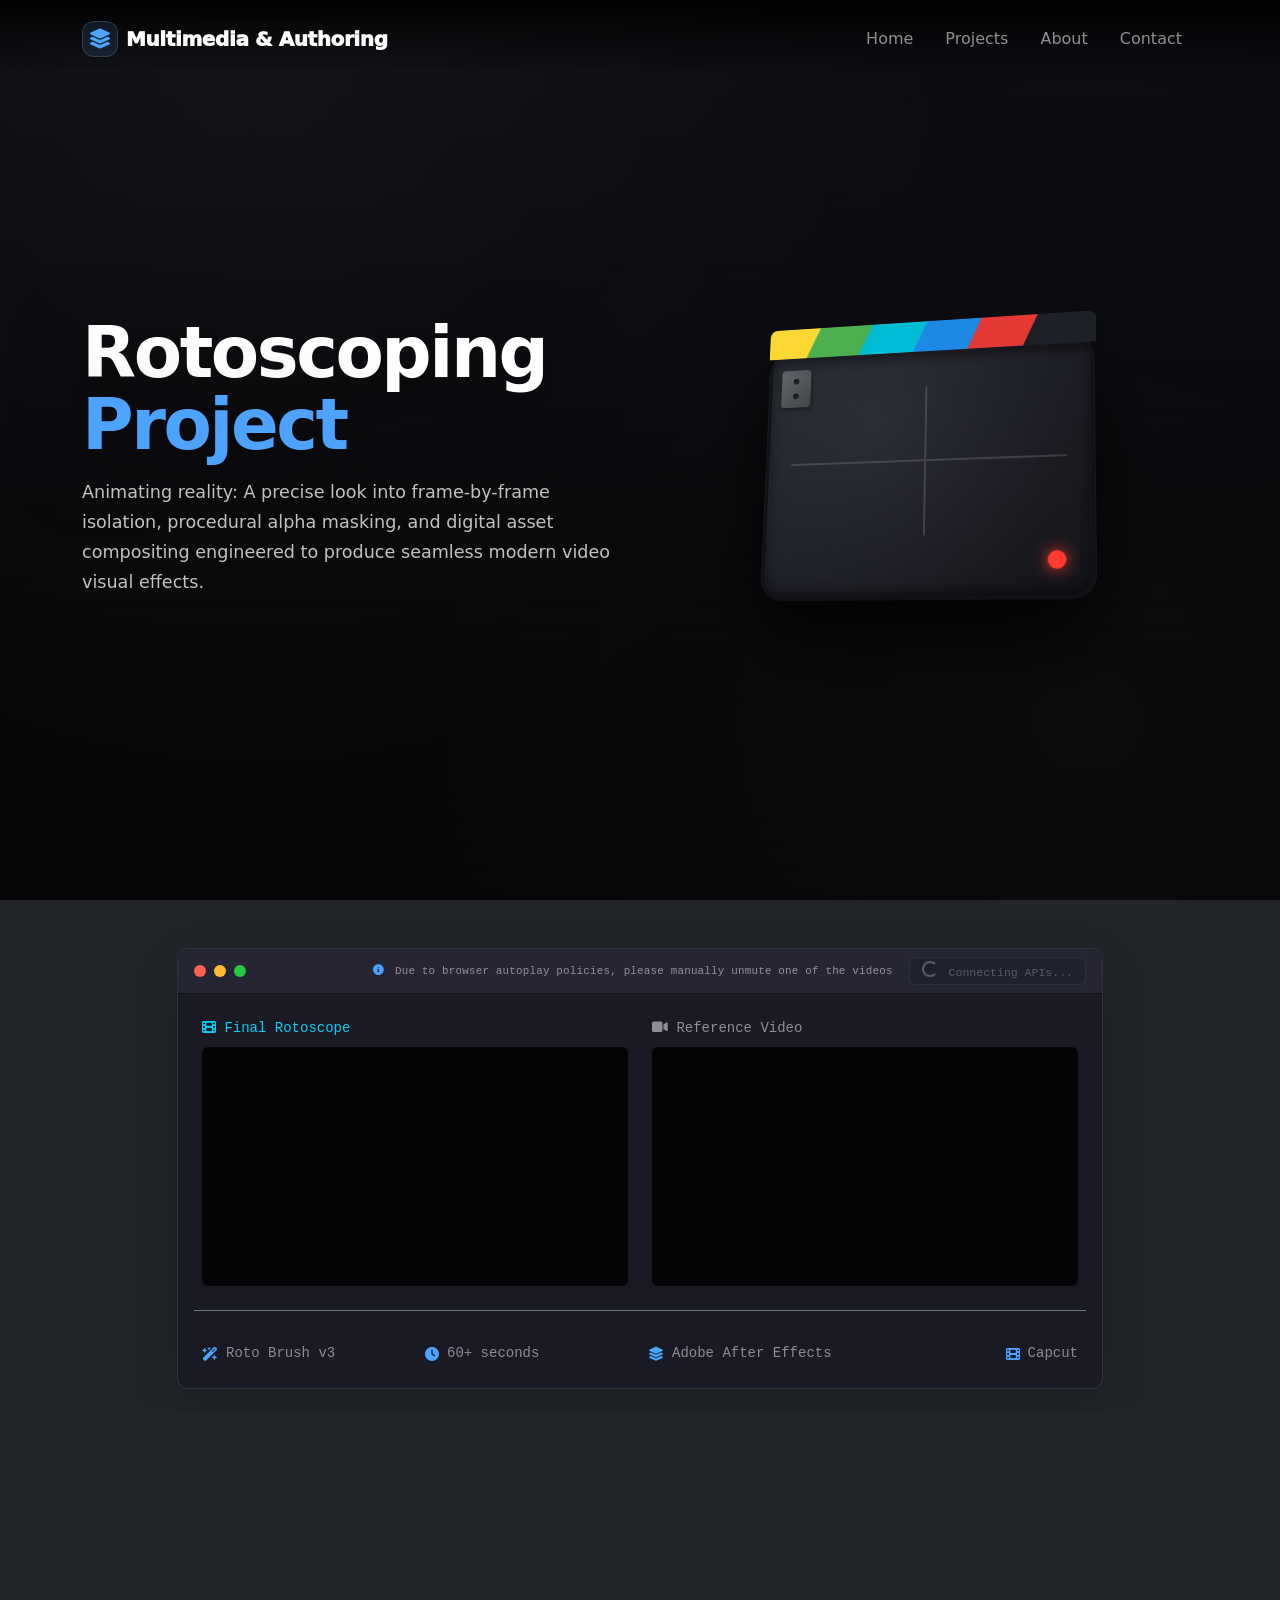
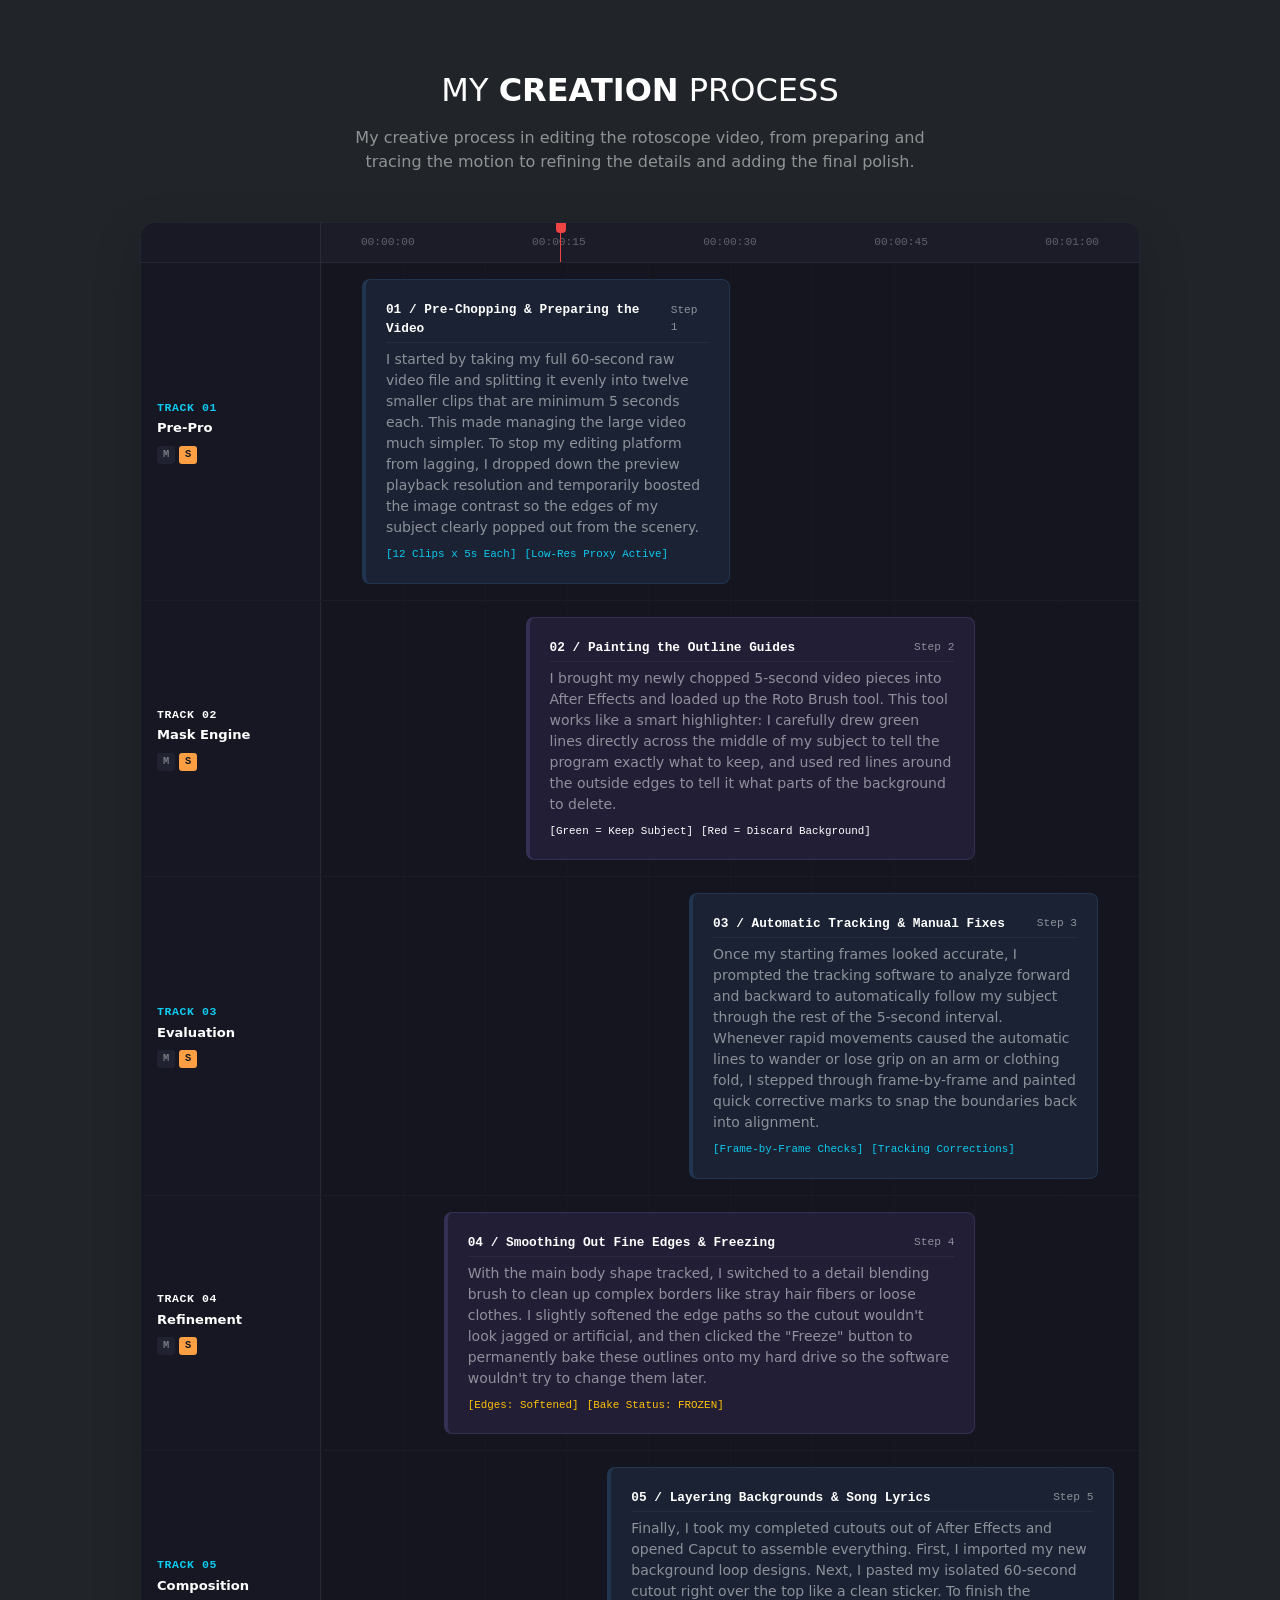
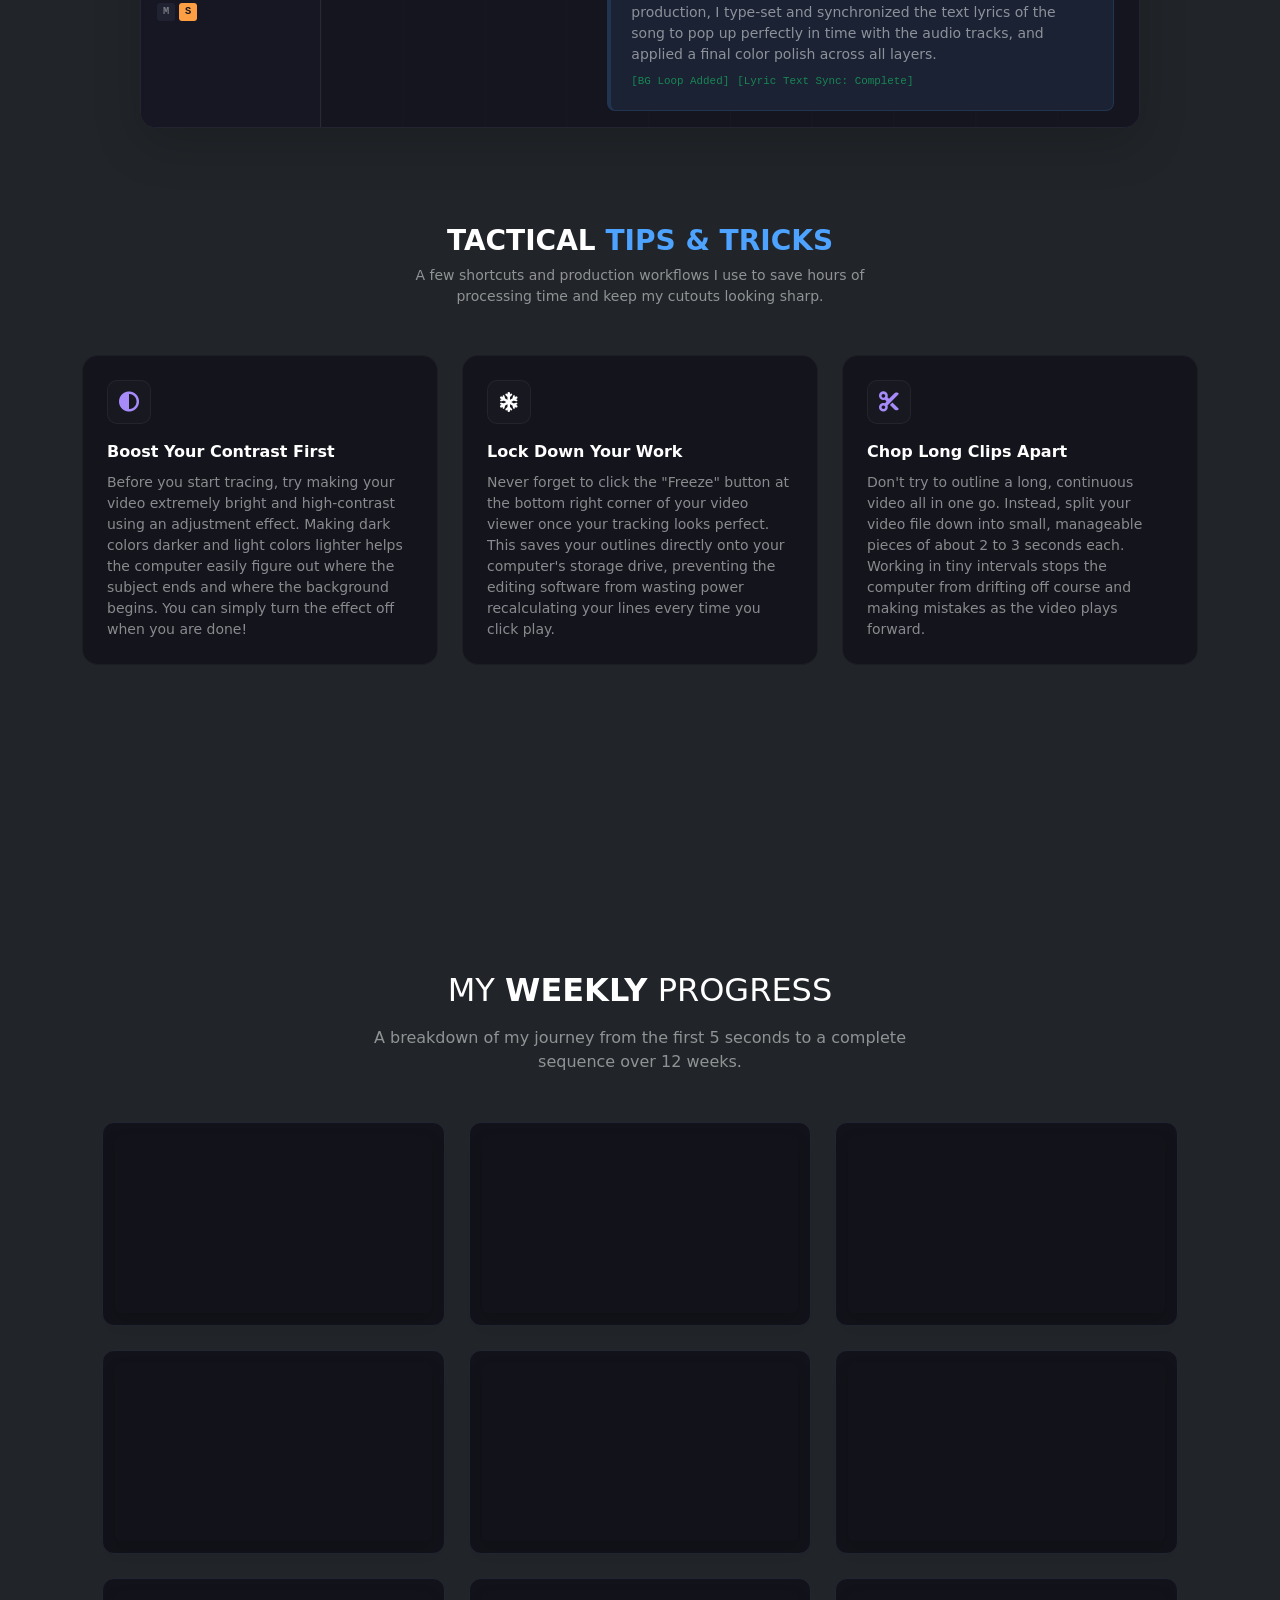
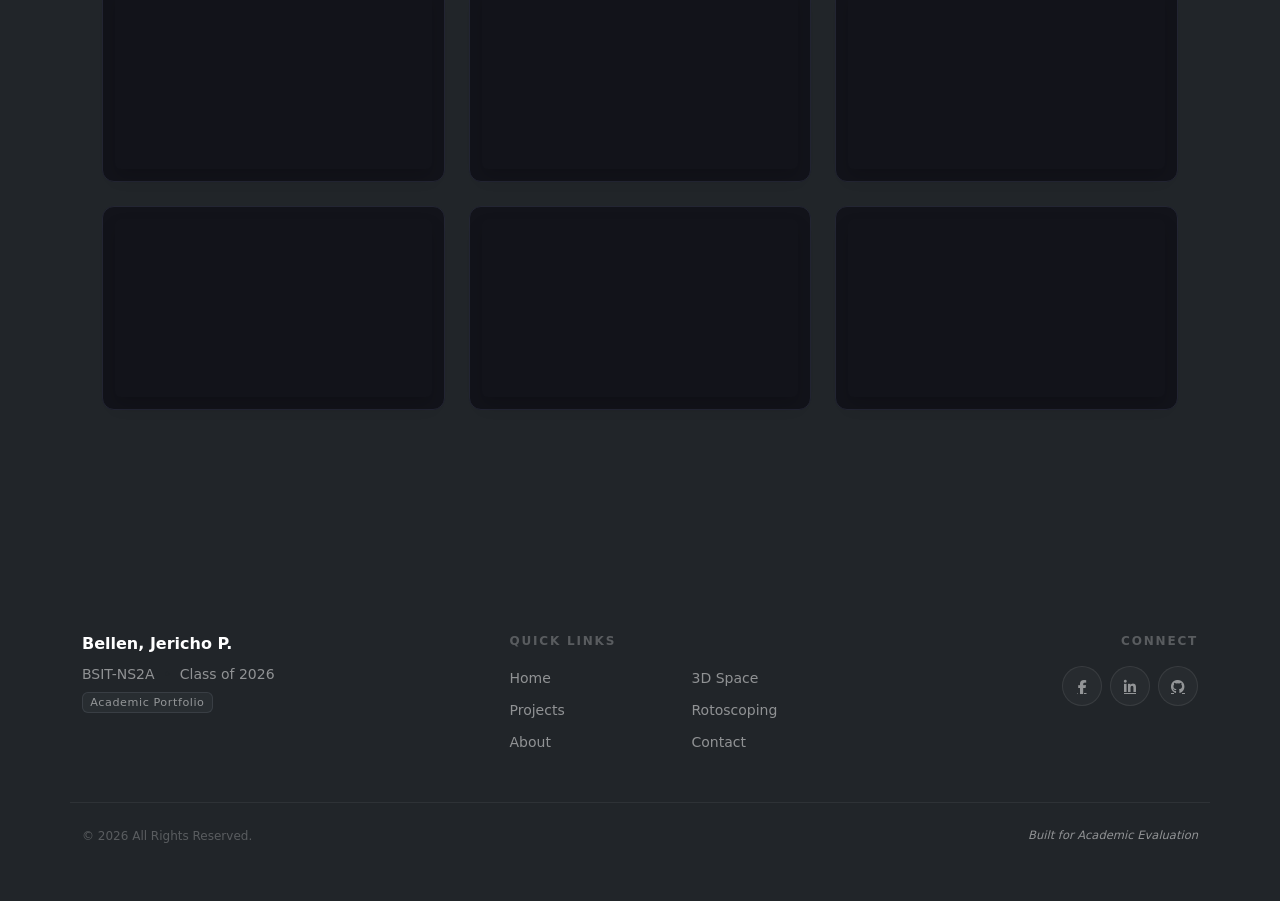
==== commit d8cebd50: "typog" ====
--- a/rotoscoping.html
+++ b/rotoscoping.html
@@ -7,11 +7,42 @@
 		<link rel="icon" type="image/x-icon" href="favicon.svg">
 		<link rel="stylesheet" href="style/main.css">
 		<link rel="stylesheet" href="style/rotoscoping.css">
+		<link href="https://cdn.jsdelivr.net/npm/bootstrap@5.3.2/dist/css/bootstrap.min.css" rel="stylesheet">
+    	<link href="https://cdnjs.cloudflare.com/ajax/libs/font-awesome/6.7.2/css/all.min.css" rel="stylesheet">
 	</head>
 	<body class="bg-dark text-white">
-		<div id="header-placeholder"></div>
+		<!-- Header / Navbar -->
+		<nav class="navbar navbar-expand-lg navbar-dark glass-nav fixed-top pt-3 pb-2">
+			<div class="container">
+				<a class="navbar-brand fw-bold d-flex align-items-center gap-2" href="index.html">
+					<span class="d-inline-flex align-items-center justify-content-center"
+						style="width:36px;height:36px;border-radius:12px;
+								background:rgba(77,163,255,.12);
+								border:1px solid rgba(255,255,255,.14);">
+						<i class="fas fa-layer-group" style="color: #4da3ff;"></i>
+					</span>
+					<span class="lh-1">
+						<span class="d-block" style="font-weight:950; letter-spacing:-0.02em;">Multimedia &amp; Authoring</span>
+					</span>
+				</a>
+
+				<button class="navbar-toggler" type="button" data-bs-toggle="collapse" data-bs-target="#navbarNav"
+						aria-controls="navbarNav" aria-expanded="false" aria-label="Toggle navigation">
+					<span class="navbar-toggler-icon"></span>
+				</button>
+
+				<div class="collapse navbar-collapse" id="navbarNav">
+					<ul class="navbar-nav ms-auto align-items-lg-center">
+						<li class="nav-item px-2"><a class="nav-link" href="index.html">Home</a></li>
+						<li class="nav-item px-2"><a class="nav-link" href="index.html#projects">Projects</a></li>
+						<li class="nav-item px-2"><a class="nav-link" href="index.html#about">About</a></li>
+						<li class="nav-item px-2"><a class="nav-link" href="index.html#contact">Contact</a></li>
+					</ul>
+				</div>
+			</div>
+		</nav>
 		<main>
-		<section class="hero-video">
+			<section class="hero-video">
 				<div class="container hero-video__content floatup visible">
 					<div class="row align-items-center justify-content-center gy-5">
 						<div class="col-12 col-lg-6 order-2 order-lg-1 text-center text-lg-start">
@@ -116,7 +147,6 @@
 						</div>
 					</div>
 				</div>
-			</div>
 			</div>
             <div class="spacer"></div>			
             <div class="spacer"></div>			
@@ -375,18 +405,67 @@
 			</section>
             <div class="spacer"></div>			
 		</main>
-		<div id="footer-placeholder"></div>
-		<script>
-			var link = document.createElement('link');
-			link.rel = 'stylesheet';
-			link.href = 'https://cdn.jsdelivr.net/npm/bootstrap@5.3.2/dist/css/bootstrap.min.css';
-			document.head.appendChild(link);
-			
-			var faLink = document.createElement('link');
-			faLink.rel = 'stylesheet';
-			faLink.href = 'https://cdnjs.cloudflare.com/ajax/libs/font-awesome/6.4.2/css/all.min.css';
-			document.head.appendChild(faLink);
-		</script>
+		<footer class="py-5 mt-5">
+			<div class="container py-2">
+				<div class="row g-4 justify-content-between">
+					
+					<!-- Column 1: Identity & Context -->
+					<div class="col-12 col-md-4 text-center text-md-start">
+						<div class="mb-2">
+							<span class="h6 text-white fw-bold tracking-tight mb-0">Bellen, Jericho P.</span>
+						</div>
+						<p class="small text-white-50 mb-1">BSIT-NS2A <span class="mx-1 text-muted">•</span> Class of 2026</p>
+						<div class="badge bg-secondary bg-opacity-10 text-white-50 border border-secondary border-opacity-25 fw-normal px-2.5 py-1" style="font-size: 0.7rem; letter-spacing: 0.05em;">
+							Academic Portfolio
+						</div>
+					</div>
+
+					<!-- Column 2: Structural Navigation Links -->
+					<div class="col-12 col-sm-6 col-md-4 text-center text-md-start">
+						<p class="small text-white text-uppercase fw-bold opacity-25 mb-3" style="letter-spacing: .15em; font-size: 0.75rem;">
+							quick links
+						</p>
+						<div class="row g-2 row-cols-2 justify-content-center justify-content-md-start">
+							<div class="col"><a href="index.html" class="text-white-50 text-decoration-none small footer-link-item">Home</a></div>
+							<div class="col"><a href="solar-system.html" class="text-white-50 text-decoration-none small footer-link-item">3D Space</a></div>
+							<div class="col"><a href="index.html#projects" class="text-white-50 text-decoration-none small footer-link-item">Projects</a></div>
+							<div class="col"><a href="rotoscoping.html" class="text-white-50 text-decoration-none small footer-link-item">Rotoscoping</a></div>
+							<div class="col"><a href="index.html#about" class="text-white-50 text-decoration-none small footer-link-item">About</a></div>
+							<div class="col"><a href="index.html#contact" class="text-white-50 text-decoration-none small footer-link-item">Contact</a></div>
+						</div>
+					</div>
+
+					<!-- Column 3: Connect / Social Stack -->
+					<div class="col-12 col-sm-6 col-md-3 text-center text-md-end">
+						<p class="small text-white text-uppercase fw-bold opacity-25 mb-3" style="letter-spacing: .15em; font-size: 0.75rem;">
+							Connect
+						</p>
+						<div class="d-flex justify-content-center justify-content-md-end gap-2">
+							<a href="https://www.facebook.com/jerichopbellen/" class="text-white-50 footer-social-btn" aria-label="Facebook" target="_blank" rel="noopener">
+								<i class="fab fa-facebook-f fa-sm"></i>
+							</a>
+							<a href="https://www.linkedin.com/in/jerichopbellen/" class="text-white-50 footer-social-btn" aria-label="LinkedIn" target="_blank" rel="noopener">
+								<i class="fab fa-linkedin-in fa-sm"></i>
+							</a>
+							<a href="https://github.com/jerichopbellen" class="text-white-50 footer-social-btn" aria-label="GitHub" target="_blank" rel="noopener">
+								<i class="fab fa-github fa-sm"></i>
+							</a>
+						</div>
+					</div>
+
+				</div>
+
+				<!-- Layout Footer Note / Copyright -->
+				<div class="row mt-5 pt-4 align-items-center" style="border-top: 1px solid rgba(255,255,255,.06);">
+					<div class="col-md-6 text-center text-md-start mb-2 mb-md-0">
+						<p class="small text-white-50 opacity-50 mb-0" style="font-size: 0.75rem;">&copy; 2026 All Rights Reserved.</p>
+					</div>
+					<div class="col-md-6 text-center text-md-end">
+						<p class="small text-white-50 opacity-20 mb-0" style="font-size: 0.72rem; font-style: italic;">Built for Academic Evaluation</p>
+					</div>
+				</div>
+			</div>
+		</footer>		
 		<script src="https://cdn.jsdelivr.net/npm/bootstrap@5.3.2/dist/js/bootstrap.bundle.min.js"></script>
 		<script src="scripts/main.js"></script>
 		<script src="scripts/sync-player.js"></script>
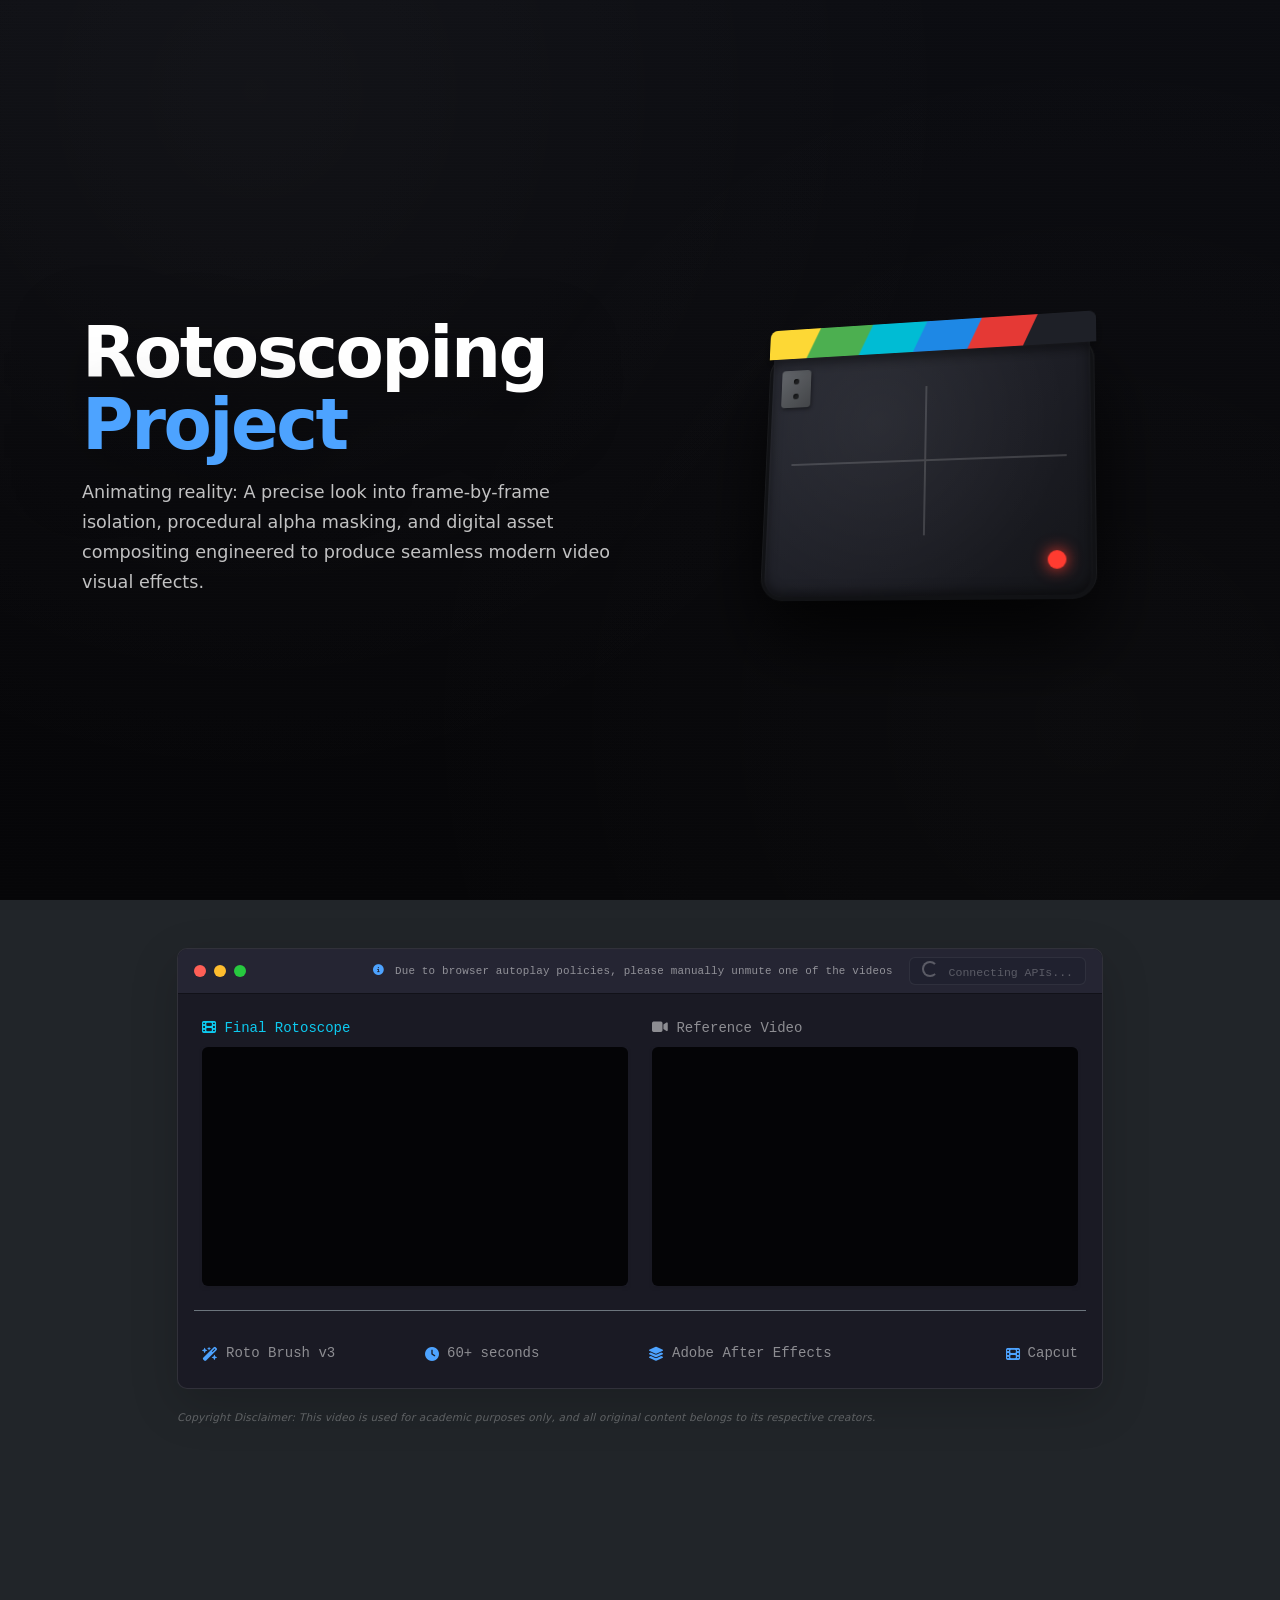
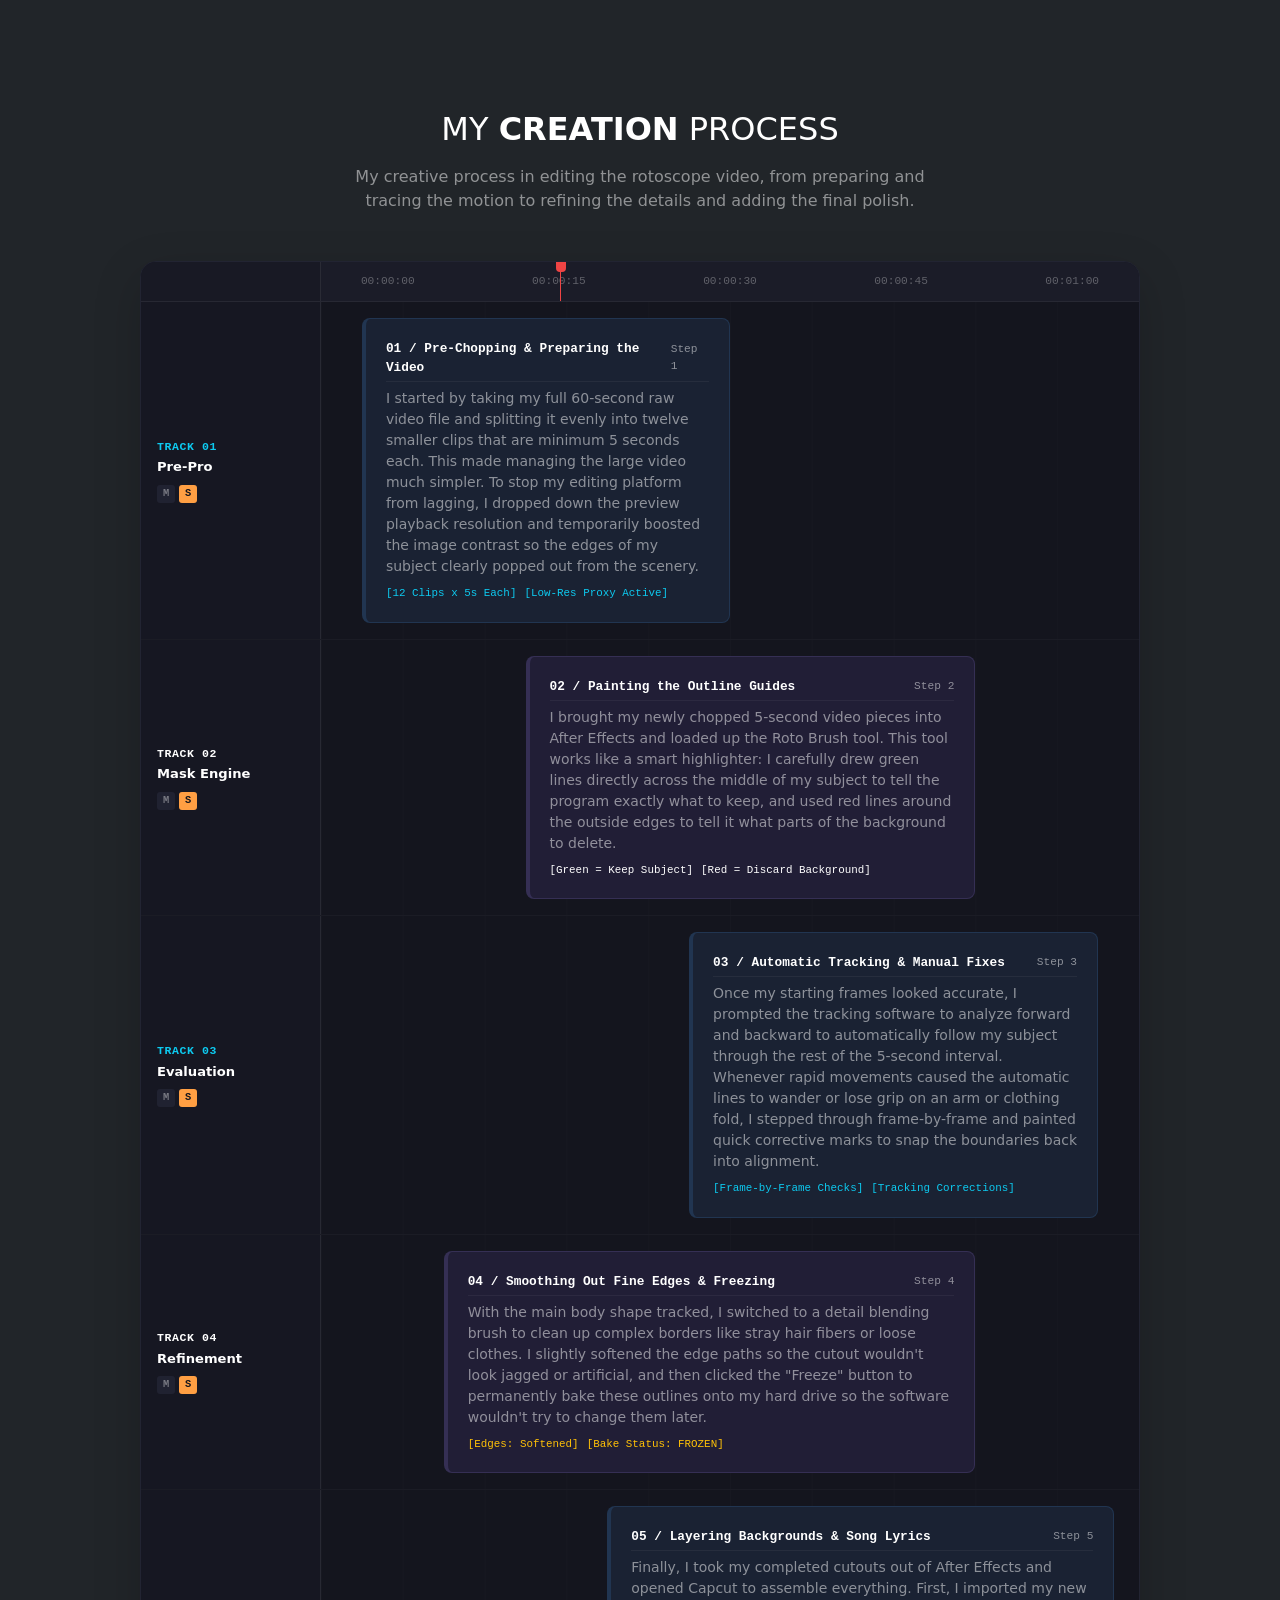
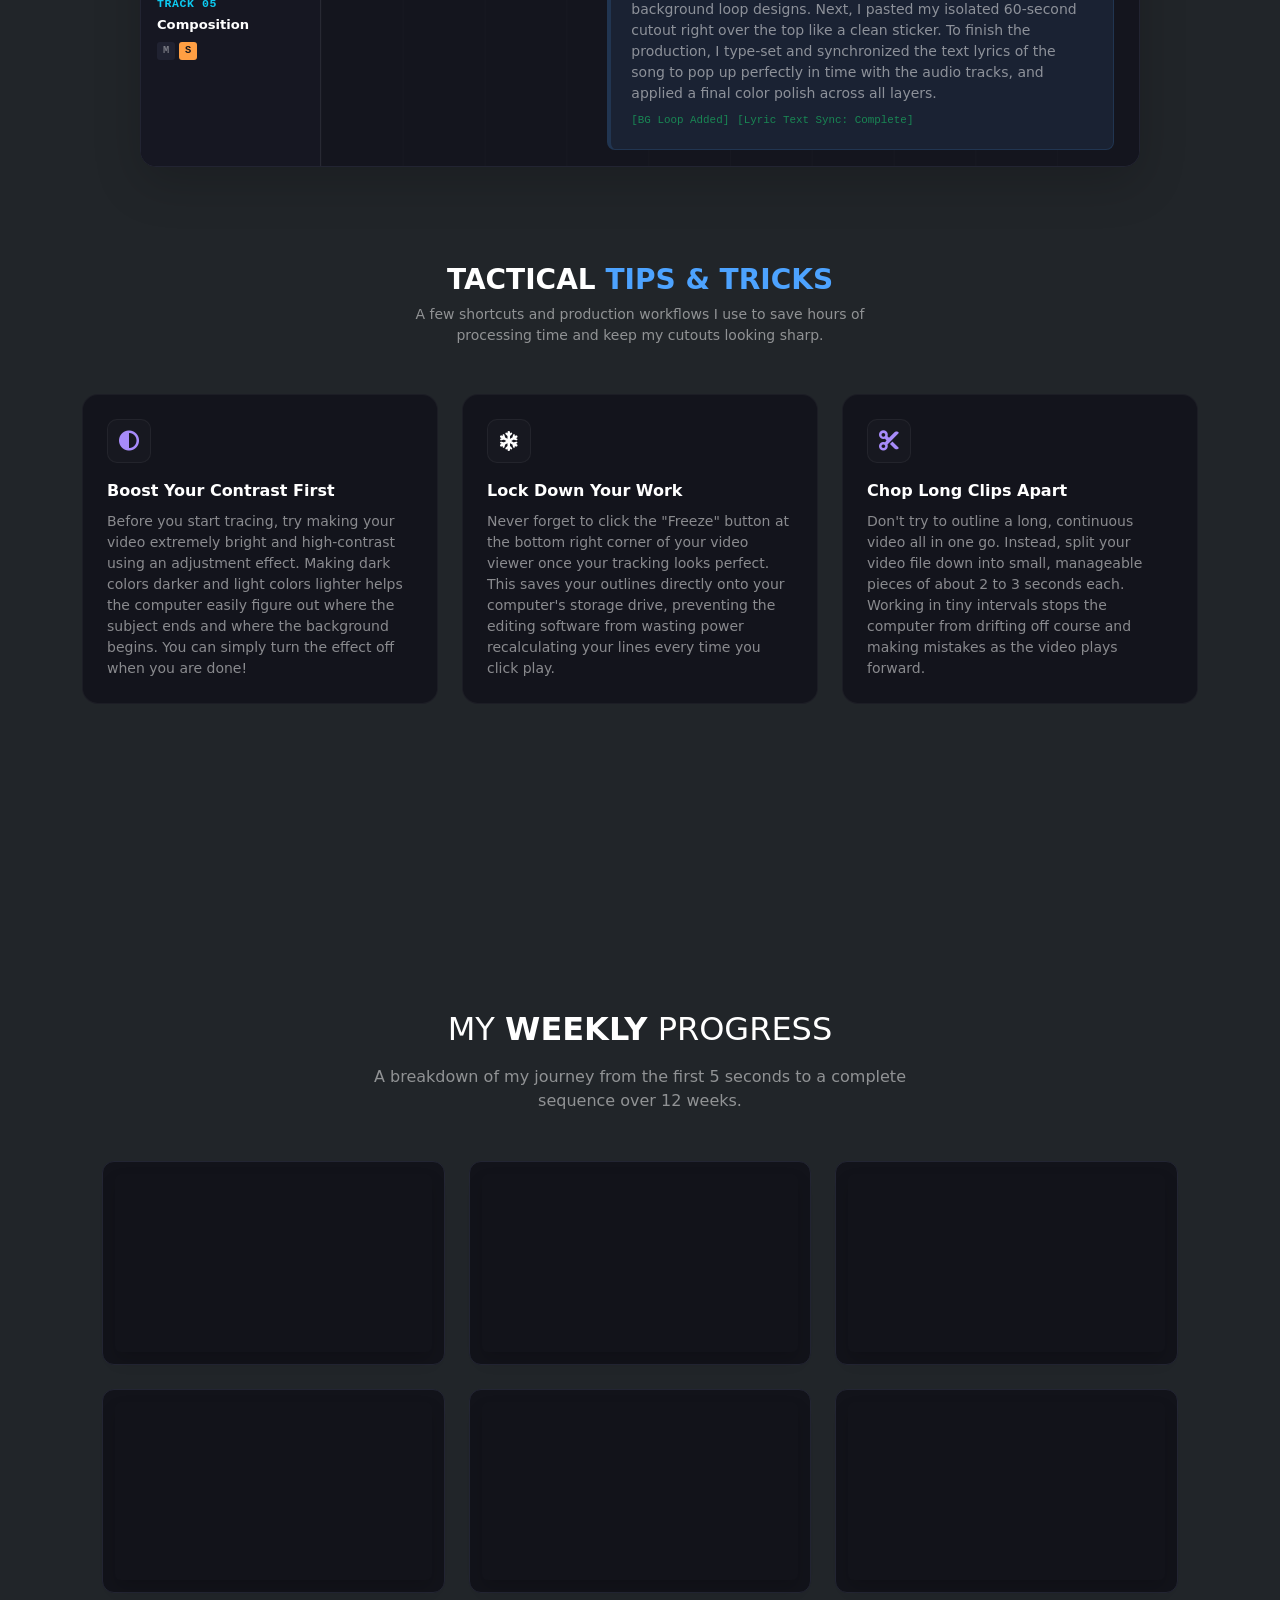
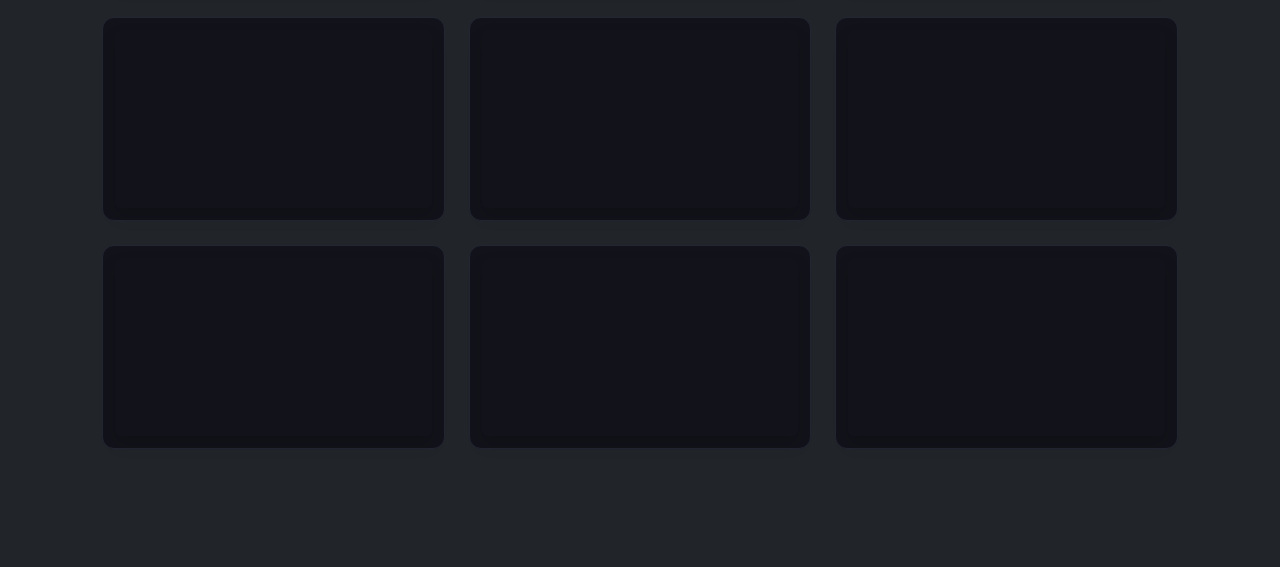
==== commit 1dc73d34: "disclaimer" ====
--- a/rotoscoping.html
+++ b/rotoscoping.html
@@ -7,42 +7,11 @@
 		<link rel="icon" type="image/x-icon" href="favicon.svg">
 		<link rel="stylesheet" href="style/main.css">
 		<link rel="stylesheet" href="style/rotoscoping.css">
-		<link href="https://cdn.jsdelivr.net/npm/bootstrap@5.3.2/dist/css/bootstrap.min.css" rel="stylesheet">
-    	<link href="https://cdnjs.cloudflare.com/ajax/libs/font-awesome/6.7.2/css/all.min.css" rel="stylesheet">
 	</head>
 	<body class="bg-dark text-white">
-		<!-- Header / Navbar -->
-		<nav class="navbar navbar-expand-lg navbar-dark glass-nav fixed-top pt-3 pb-2">
-			<div class="container">
-				<a class="navbar-brand fw-bold d-flex align-items-center gap-2" href="index.html">
-					<span class="d-inline-flex align-items-center justify-content-center"
-						style="width:36px;height:36px;border-radius:12px;
-								background:rgba(77,163,255,.12);
-								border:1px solid rgba(255,255,255,.14);">
-						<i class="fas fa-layer-group" style="color: #4da3ff;"></i>
-					</span>
-					<span class="lh-1">
-						<span class="d-block" style="font-weight:950; letter-spacing:-0.02em;">Multimedia &amp; Authoring</span>
-					</span>
-				</a>
-
-				<button class="navbar-toggler" type="button" data-bs-toggle="collapse" data-bs-target="#navbarNav"
-						aria-controls="navbarNav" aria-expanded="false" aria-label="Toggle navigation">
-					<span class="navbar-toggler-icon"></span>
-				</button>
-
-				<div class="collapse navbar-collapse" id="navbarNav">
-					<ul class="navbar-nav ms-auto align-items-lg-center">
-						<li class="nav-item px-2"><a class="nav-link" href="index.html">Home</a></li>
-						<li class="nav-item px-2"><a class="nav-link" href="index.html#projects">Projects</a></li>
-						<li class="nav-item px-2"><a class="nav-link" href="index.html#about">About</a></li>
-						<li class="nav-item px-2"><a class="nav-link" href="index.html#contact">Contact</a></li>
-					</ul>
-				</div>
-			</div>
-		</nav>
+		<div id="header-placeholder"></div>
 		<main>
-			<section class="hero-video">
+		<section class="hero-video">
 				<div class="container hero-video__content floatup visible">
 					<div class="row align-items-center justify-content-center gy-5">
 						<div class="col-12 col-lg-6 order-2 order-lg-1 text-center text-lg-start">
@@ -100,7 +69,8 @@
 									<div class="ae-dot ae-dot-max"></div>
 								</div>
 								
-								<div class="ae-window-menu font-monospace small text-white-50 d-flex align-items-center justify-content-end flex-wrap gap-2 gap-md-3">									<span class="sync-instruction text-white-50 d-none d-sm-inline" style="font-size: 0.68rem; letter-spacing: 0.2px;">
+								<div class="ae-window-menu font-monospace small text-white-50 d-flex align-items-center justify-content-end flex-wrap gap-2 gap-md-3">									
+									<span class="sync-instruction text-white-50 d-none d-sm-inline" style="font-size: 0.68rem; letter-spacing: 0.2px;">
 										<i class="fa-solid fa-circle-info me-1" style="color: #4da3ff;"></i> Due to browser autoplay policies, please manually unmute one of the videos
 									</span>
 									<button id="sync-play-btn" class="btn btn-sm sync-playback-trigger" disabled>
@@ -144,9 +114,14 @@
 									</div>
 								</div>
 							</div>
+							<div style="height: 15px;"></div>
+							<span style="font-size: 0.66rem; letter-spacing: 0.2px; color: rgba(255, 255, 255, 0.282); font-style: italic;">
+								Copyright Disclaimer: This video is used for academic purposes only, and all original content belongs to its respective creators.
+							</span>
 						</div>
 					</div>
 				</div>
+			</div>
 			</div>
             <div class="spacer"></div>			
             <div class="spacer"></div>			
@@ -405,67 +380,18 @@
 			</section>
             <div class="spacer"></div>			
 		</main>
-		<footer class="py-5 mt-5">
-			<div class="container py-2">
-				<div class="row g-4 justify-content-between">
-					
-					<!-- Column 1: Identity & Context -->
-					<div class="col-12 col-md-4 text-center text-md-start">
-						<div class="mb-2">
-							<span class="h6 text-white fw-bold tracking-tight mb-0">Bellen, Jericho P.</span>
-						</div>
-						<p class="small text-white-50 mb-1">BSIT-NS2A <span class="mx-1 text-muted">•</span> Class of 2026</p>
-						<div class="badge bg-secondary bg-opacity-10 text-white-50 border border-secondary border-opacity-25 fw-normal px-2.5 py-1" style="font-size: 0.7rem; letter-spacing: 0.05em;">
-							Academic Portfolio
-						</div>
-					</div>
-
-					<!-- Column 2: Structural Navigation Links -->
-					<div class="col-12 col-sm-6 col-md-4 text-center text-md-start">
-						<p class="small text-white text-uppercase fw-bold opacity-25 mb-3" style="letter-spacing: .15em; font-size: 0.75rem;">
-							quick links
-						</p>
-						<div class="row g-2 row-cols-2 justify-content-center justify-content-md-start">
-							<div class="col"><a href="index.html" class="text-white-50 text-decoration-none small footer-link-item">Home</a></div>
-							<div class="col"><a href="solar-system.html" class="text-white-50 text-decoration-none small footer-link-item">3D Space</a></div>
-							<div class="col"><a href="index.html#projects" class="text-white-50 text-decoration-none small footer-link-item">Projects</a></div>
-							<div class="col"><a href="rotoscoping.html" class="text-white-50 text-decoration-none small footer-link-item">Rotoscoping</a></div>
-							<div class="col"><a href="index.html#about" class="text-white-50 text-decoration-none small footer-link-item">About</a></div>
-							<div class="col"><a href="index.html#contact" class="text-white-50 text-decoration-none small footer-link-item">Contact</a></div>
-						</div>
-					</div>
-
-					<!-- Column 3: Connect / Social Stack -->
-					<div class="col-12 col-sm-6 col-md-3 text-center text-md-end">
-						<p class="small text-white text-uppercase fw-bold opacity-25 mb-3" style="letter-spacing: .15em; font-size: 0.75rem;">
-							Connect
-						</p>
-						<div class="d-flex justify-content-center justify-content-md-end gap-2">
-							<a href="https://www.facebook.com/jerichopbellen/" class="text-white-50 footer-social-btn" aria-label="Facebook" target="_blank" rel="noopener">
-								<i class="fab fa-facebook-f fa-sm"></i>
-							</a>
-							<a href="https://www.linkedin.com/in/jerichopbellen/" class="text-white-50 footer-social-btn" aria-label="LinkedIn" target="_blank" rel="noopener">
-								<i class="fab fa-linkedin-in fa-sm"></i>
-							</a>
-							<a href="https://github.com/jerichopbellen" class="text-white-50 footer-social-btn" aria-label="GitHub" target="_blank" rel="noopener">
-								<i class="fab fa-github fa-sm"></i>
-							</a>
-						</div>
-					</div>
-
-				</div>
-
-				<!-- Layout Footer Note / Copyright -->
-				<div class="row mt-5 pt-4 align-items-center" style="border-top: 1px solid rgba(255,255,255,.06);">
-					<div class="col-md-6 text-center text-md-start mb-2 mb-md-0">
-						<p class="small text-white-50 opacity-50 mb-0" style="font-size: 0.75rem;">&copy; 2026 All Rights Reserved.</p>
-					</div>
-					<div class="col-md-6 text-center text-md-end">
-						<p class="small text-white-50 opacity-20 mb-0" style="font-size: 0.72rem; font-style: italic;">Built for Academic Evaluation</p>
-					</div>
-				</div>
-			</div>
-		</footer>		
+		<div id="footer-placeholder"></div>
+		<script>
+			var link = document.createElement('link');
+			link.rel = 'stylesheet';
+			link.href = 'https://cdn.jsdelivr.net/npm/bootstrap@5.3.2/dist/css/bootstrap.min.css';
+			document.head.appendChild(link);
+			
+			var faLink = document.createElement('link');
+			faLink.rel = 'stylesheet';
+			faLink.href = 'https://cdnjs.cloudflare.com/ajax/libs/font-awesome/6.4.2/css/all.min.css';
+			document.head.appendChild(faLink);
+		</script>
 		<script src="https://cdn.jsdelivr.net/npm/bootstrap@5.3.2/dist/js/bootstrap.bundle.min.js"></script>
 		<script src="scripts/main.js"></script>
 		<script src="scripts/sync-player.js"></script>
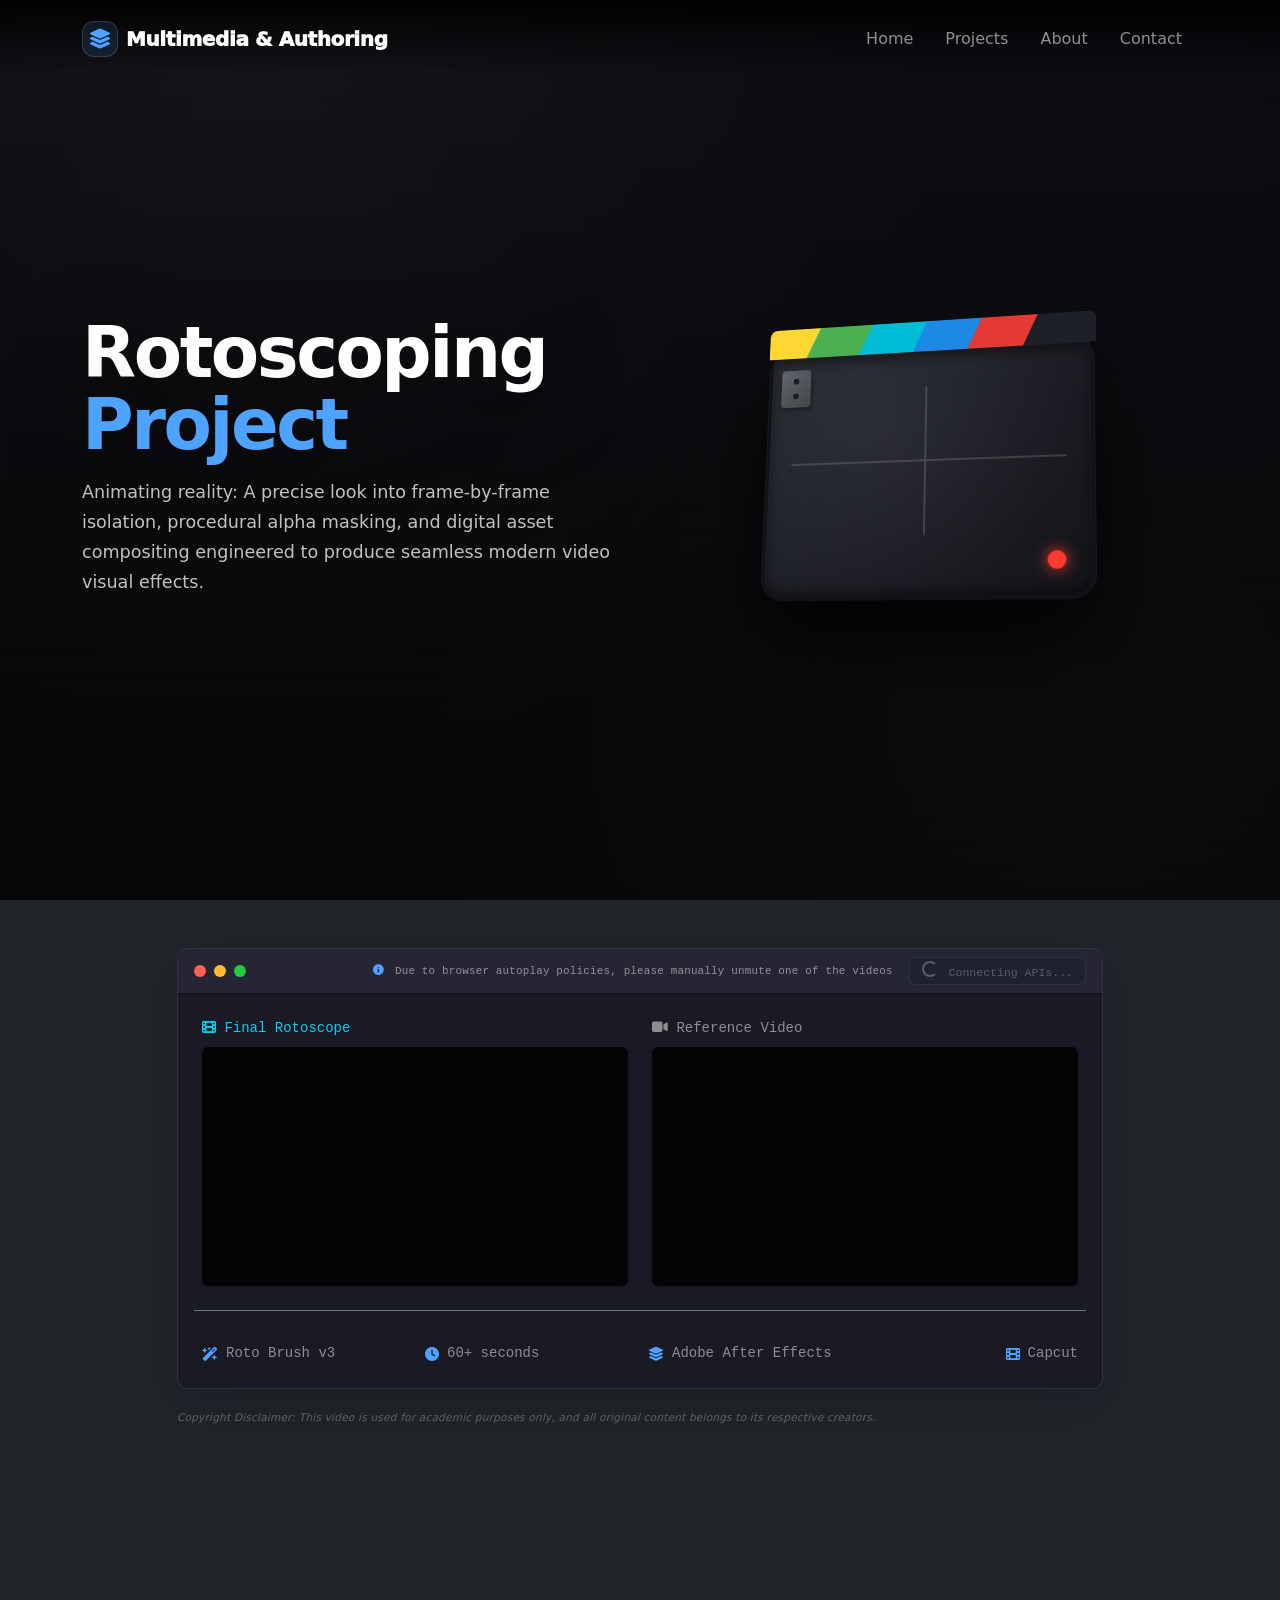
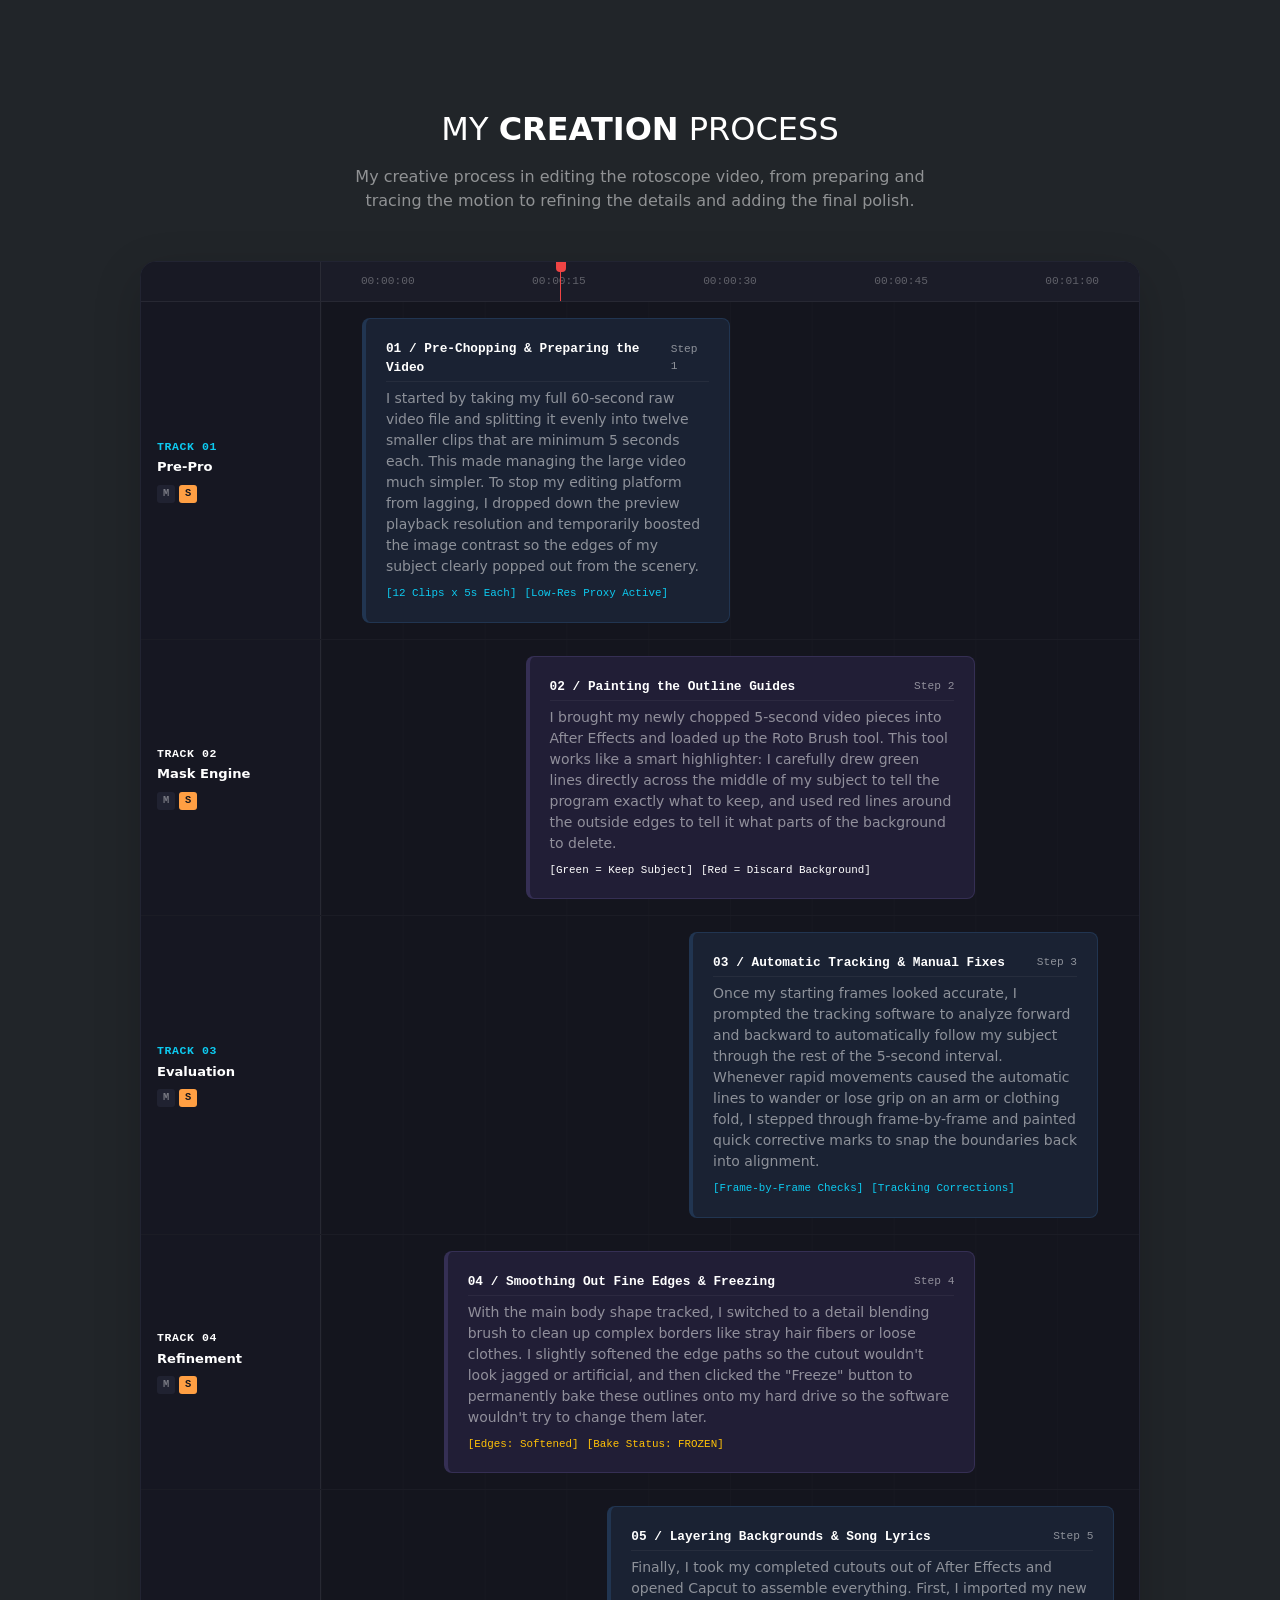
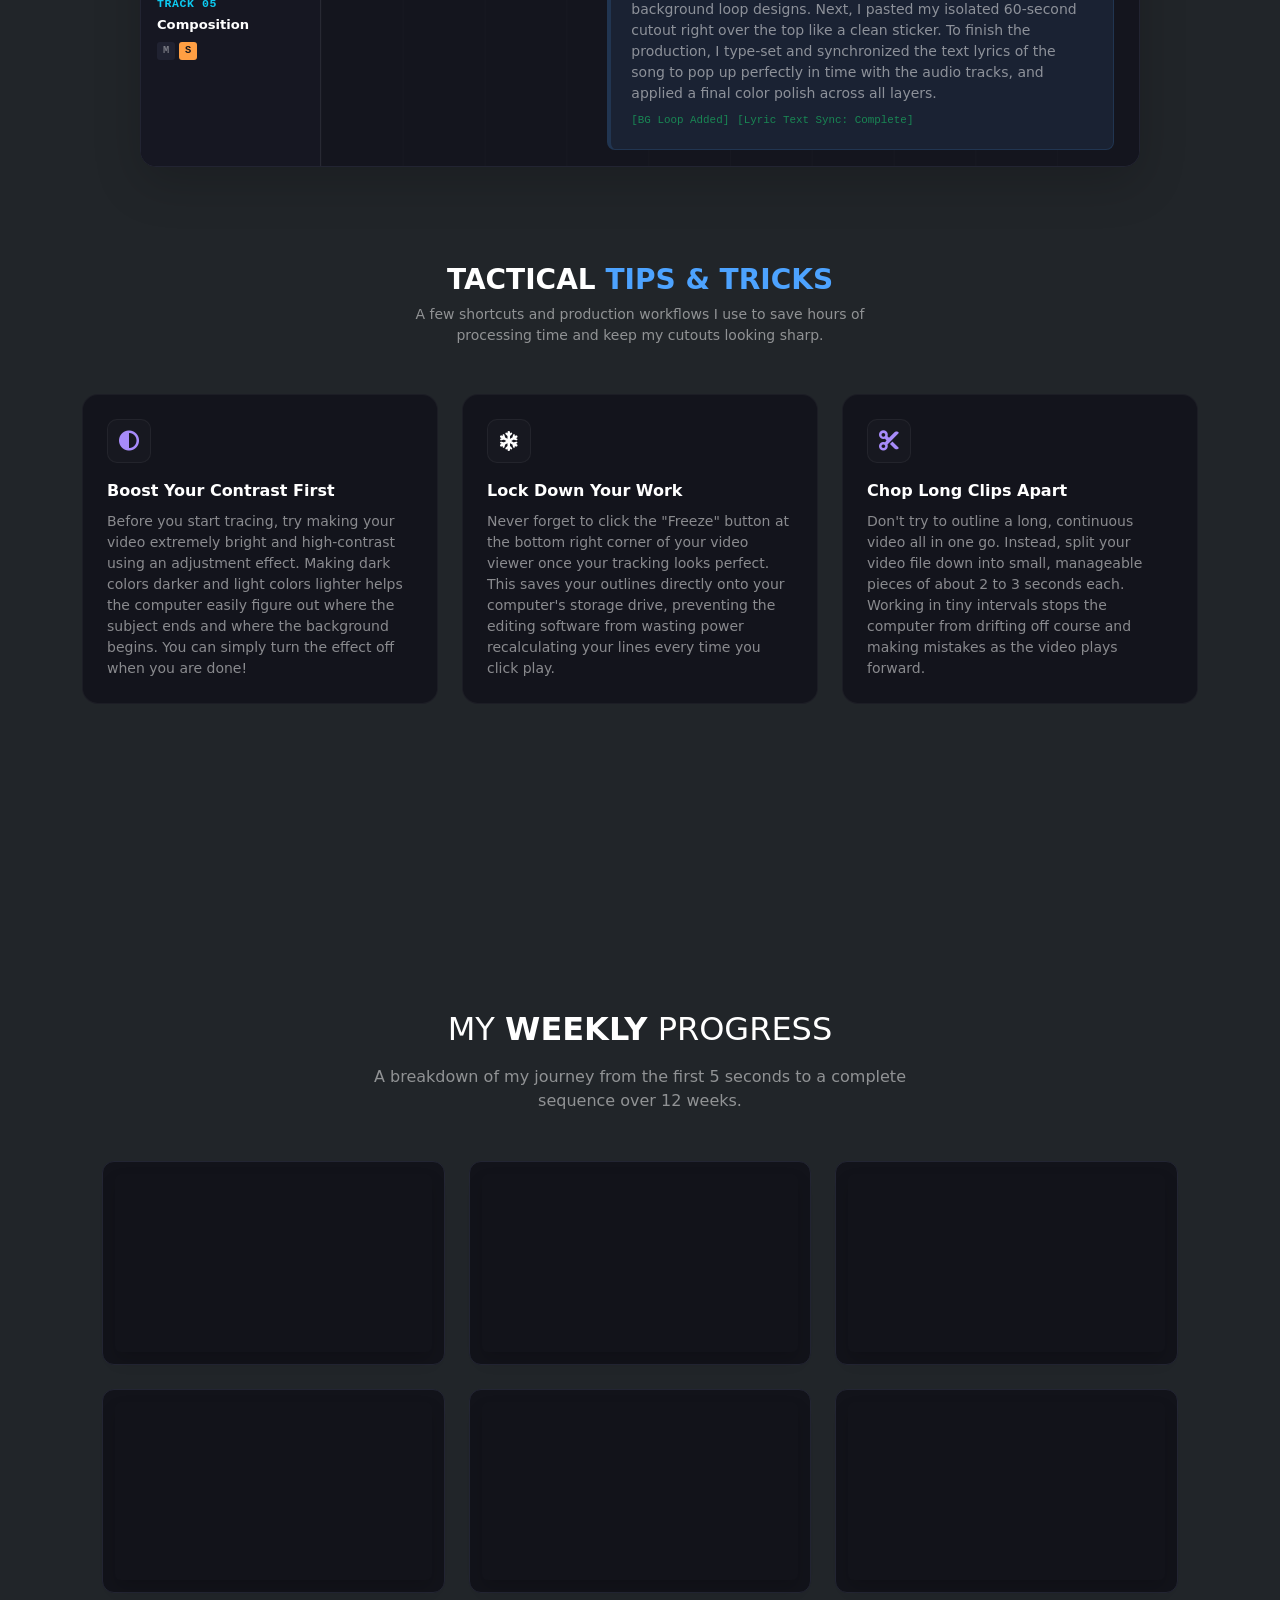
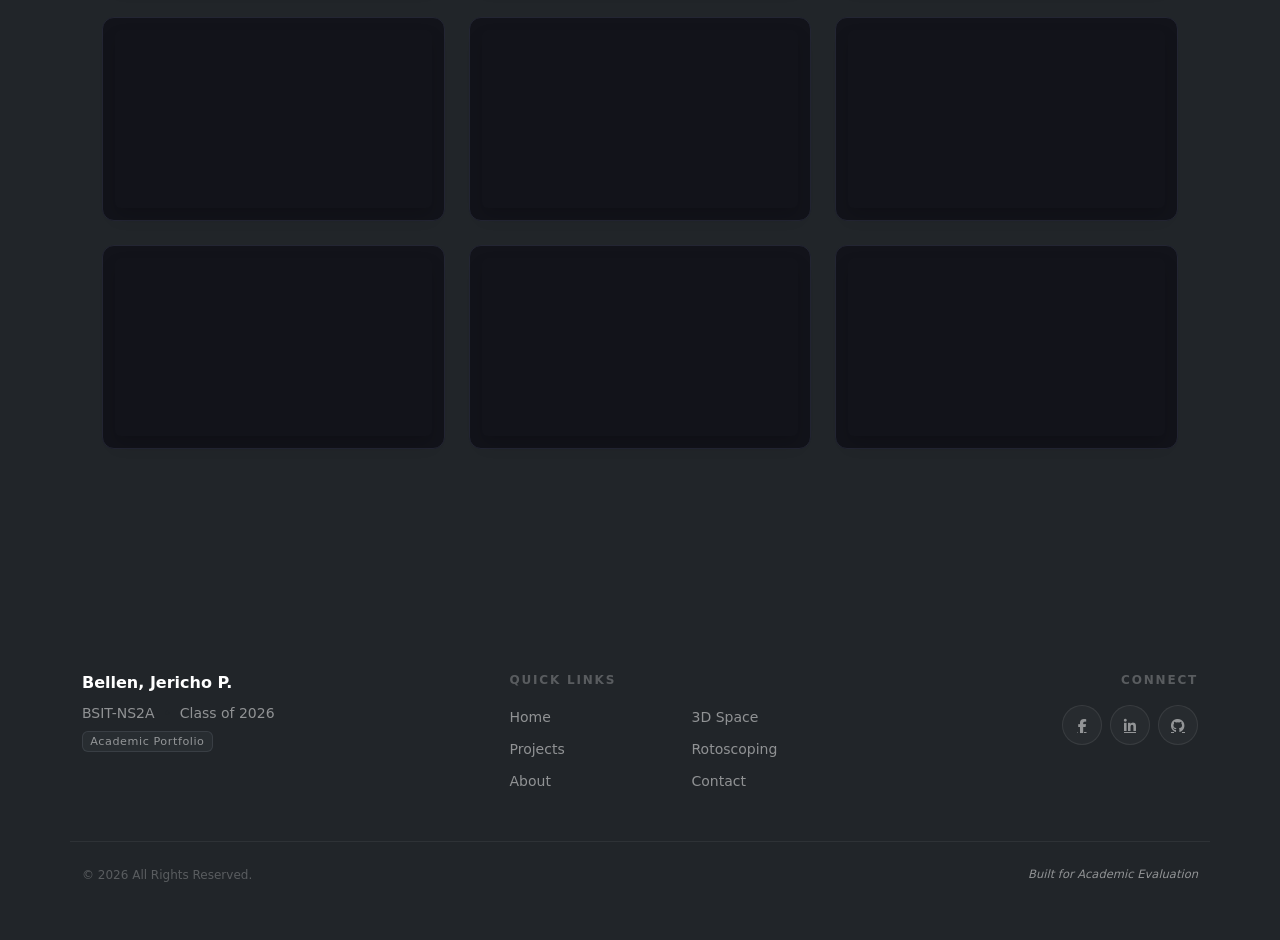
==== commit 76af0395: "disclaimer" ====
--- a/rotoscoping.html
+++ b/rotoscoping.html
@@ -7,11 +7,42 @@
 		<link rel="icon" type="image/x-icon" href="favicon.svg">
 		<link rel="stylesheet" href="style/main.css">
 		<link rel="stylesheet" href="style/rotoscoping.css">
+		<link href="https://cdn.jsdelivr.net/npm/bootstrap@5.3.2/dist/css/bootstrap.min.css" rel="stylesheet">
+    	<link href="https://cdnjs.cloudflare.com/ajax/libs/font-awesome/6.7.2/css/all.min.css" rel="stylesheet">
 	</head>
 	<body class="bg-dark text-white">
-		<div id="header-placeholder"></div>
+		<!-- Header / Navbar -->
+		<nav class="navbar navbar-expand-lg navbar-dark glass-nav fixed-top pt-3 pb-2">
+			<div class="container">
+				<a class="navbar-brand fw-bold d-flex align-items-center gap-2" href="index.html">
+					<span class="d-inline-flex align-items-center justify-content-center"
+						style="width:36px;height:36px;border-radius:12px;
+								background:rgba(77,163,255,.12);
+								border:1px solid rgba(255,255,255,.14);">
+						<i class="fas fa-layer-group" style="color: #4da3ff;"></i>
+					</span>
+					<span class="lh-1">
+						<span class="d-block" style="font-weight:950; letter-spacing:-0.02em;">Multimedia &amp; Authoring</span>
+					</span>
+				</a>
+
+				<button class="navbar-toggler" type="button" data-bs-toggle="collapse" data-bs-target="#navbarNav"
+						aria-controls="navbarNav" aria-expanded="false" aria-label="Toggle navigation">
+					<span class="navbar-toggler-icon"></span>
+				</button>
+
+				<div class="collapse navbar-collapse" id="navbarNav">
+					<ul class="navbar-nav ms-auto align-items-lg-center">
+						<li class="nav-item px-2"><a class="nav-link" href="index.html">Home</a></li>
+						<li class="nav-item px-2"><a class="nav-link" href="index.html#projects">Projects</a></li>
+						<li class="nav-item px-2"><a class="nav-link" href="index.html#about">About</a></li>
+						<li class="nav-item px-2"><a class="nav-link" href="index.html#contact">Contact</a></li>
+					</ul>
+				</div>
+			</div>
+		</nav>
 		<main>
-		<section class="hero-video">
+			<section class="hero-video">
 				<div class="container hero-video__content floatup visible">
 					<div class="row align-items-center justify-content-center gy-5">
 						<div class="col-12 col-lg-6 order-2 order-lg-1 text-center text-lg-start">
@@ -69,8 +100,7 @@
 									<div class="ae-dot ae-dot-max"></div>
 								</div>
 								
-								<div class="ae-window-menu font-monospace small text-white-50 d-flex align-items-center justify-content-end flex-wrap gap-2 gap-md-3">									
-									<span class="sync-instruction text-white-50 d-none d-sm-inline" style="font-size: 0.68rem; letter-spacing: 0.2px;">
+								<div class="ae-window-menu font-monospace small text-white-50 d-flex align-items-center justify-content-end flex-wrap gap-2 gap-md-3">									<span class="sync-instruction text-white-50 d-none d-sm-inline" style="font-size: 0.68rem; letter-spacing: 0.2px;">
 										<i class="fa-solid fa-circle-info me-1" style="color: #4da3ff;"></i> Due to browser autoplay policies, please manually unmute one of the videos
 									</span>
 									<button id="sync-play-btn" class="btn btn-sm sync-playback-trigger" disabled>
@@ -121,7 +151,6 @@
 						</div>
 					</div>
 				</div>
-			</div>
 			</div>
             <div class="spacer"></div>			
             <div class="spacer"></div>			
@@ -380,18 +409,67 @@
 			</section>
             <div class="spacer"></div>			
 		</main>
-		<div id="footer-placeholder"></div>
-		<script>
-			var link = document.createElement('link');
-			link.rel = 'stylesheet';
-			link.href = 'https://cdn.jsdelivr.net/npm/bootstrap@5.3.2/dist/css/bootstrap.min.css';
-			document.head.appendChild(link);
-			
-			var faLink = document.createElement('link');
-			faLink.rel = 'stylesheet';
-			faLink.href = 'https://cdnjs.cloudflare.com/ajax/libs/font-awesome/6.4.2/css/all.min.css';
-			document.head.appendChild(faLink);
-		</script>
+		<footer class="py-5 mt-5">
+			<div class="container py-2">
+				<div class="row g-4 justify-content-between">
+					
+					<!-- Column 1: Identity & Context -->
+					<div class="col-12 col-md-4 text-center text-md-start">
+						<div class="mb-2">
+							<span class="h6 text-white fw-bold tracking-tight mb-0">Bellen, Jericho P.</span>
+						</div>
+						<p class="small text-white-50 mb-1">BSIT-NS2A <span class="mx-1 text-muted">•</span> Class of 2026</p>
+						<div class="badge bg-secondary bg-opacity-10 text-white-50 border border-secondary border-opacity-25 fw-normal px-2.5 py-1" style="font-size: 0.7rem; letter-spacing: 0.05em;">
+							Academic Portfolio
+						</div>
+					</div>
+
+					<!-- Column 2: Structural Navigation Links -->
+					<div class="col-12 col-sm-6 col-md-4 text-center text-md-start">
+						<p class="small text-white text-uppercase fw-bold opacity-25 mb-3" style="letter-spacing: .15em; font-size: 0.75rem;">
+							quick links
+						</p>
+						<div class="row g-2 row-cols-2 justify-content-center justify-content-md-start">
+							<div class="col"><a href="index.html" class="text-white-50 text-decoration-none small footer-link-item">Home</a></div>
+							<div class="col"><a href="solar-system.html" class="text-white-50 text-decoration-none small footer-link-item">3D Space</a></div>
+							<div class="col"><a href="index.html#projects" class="text-white-50 text-decoration-none small footer-link-item">Projects</a></div>
+							<div class="col"><a href="rotoscoping.html" class="text-white-50 text-decoration-none small footer-link-item">Rotoscoping</a></div>
+							<div class="col"><a href="index.html#about" class="text-white-50 text-decoration-none small footer-link-item">About</a></div>
+							<div class="col"><a href="index.html#contact" class="text-white-50 text-decoration-none small footer-link-item">Contact</a></div>
+						</div>
+					</div>
+
+					<!-- Column 3: Connect / Social Stack -->
+					<div class="col-12 col-sm-6 col-md-3 text-center text-md-end">
+						<p class="small text-white text-uppercase fw-bold opacity-25 mb-3" style="letter-spacing: .15em; font-size: 0.75rem;">
+							Connect
+						</p>
+						<div class="d-flex justify-content-center justify-content-md-end gap-2">
+							<a href="https://www.facebook.com/jerichopbellen/" class="text-white-50 footer-social-btn" aria-label="Facebook" target="_blank" rel="noopener">
+								<i class="fab fa-facebook-f fa-sm"></i>
+							</a>
+							<a href="https://www.linkedin.com/in/jerichopbellen/" class="text-white-50 footer-social-btn" aria-label="LinkedIn" target="_blank" rel="noopener">
+								<i class="fab fa-linkedin-in fa-sm"></i>
+							</a>
+							<a href="https://github.com/jerichopbellen" class="text-white-50 footer-social-btn" aria-label="GitHub" target="_blank" rel="noopener">
+								<i class="fab fa-github fa-sm"></i>
+							</a>
+						</div>
+					</div>
+
+				</div>
+
+				<!-- Layout Footer Note / Copyright -->
+				<div class="row mt-5 pt-4 align-items-center" style="border-top: 1px solid rgba(255,255,255,.06);">
+					<div class="col-md-6 text-center text-md-start mb-2 mb-md-0">
+						<p class="small text-white-50 opacity-50 mb-0" style="font-size: 0.75rem;">&copy; 2026 All Rights Reserved.</p>
+					</div>
+					<div class="col-md-6 text-center text-md-end">
+						<p class="small text-white-50 opacity-20 mb-0" style="font-size: 0.72rem; font-style: italic;">Built for Academic Evaluation</p>
+					</div>
+				</div>
+			</div>
+		</footer>		
 		<script src="https://cdn.jsdelivr.net/npm/bootstrap@5.3.2/dist/js/bootstrap.bundle.min.js"></script>
 		<script src="scripts/main.js"></script>
 		<script src="scripts/sync-player.js"></script>
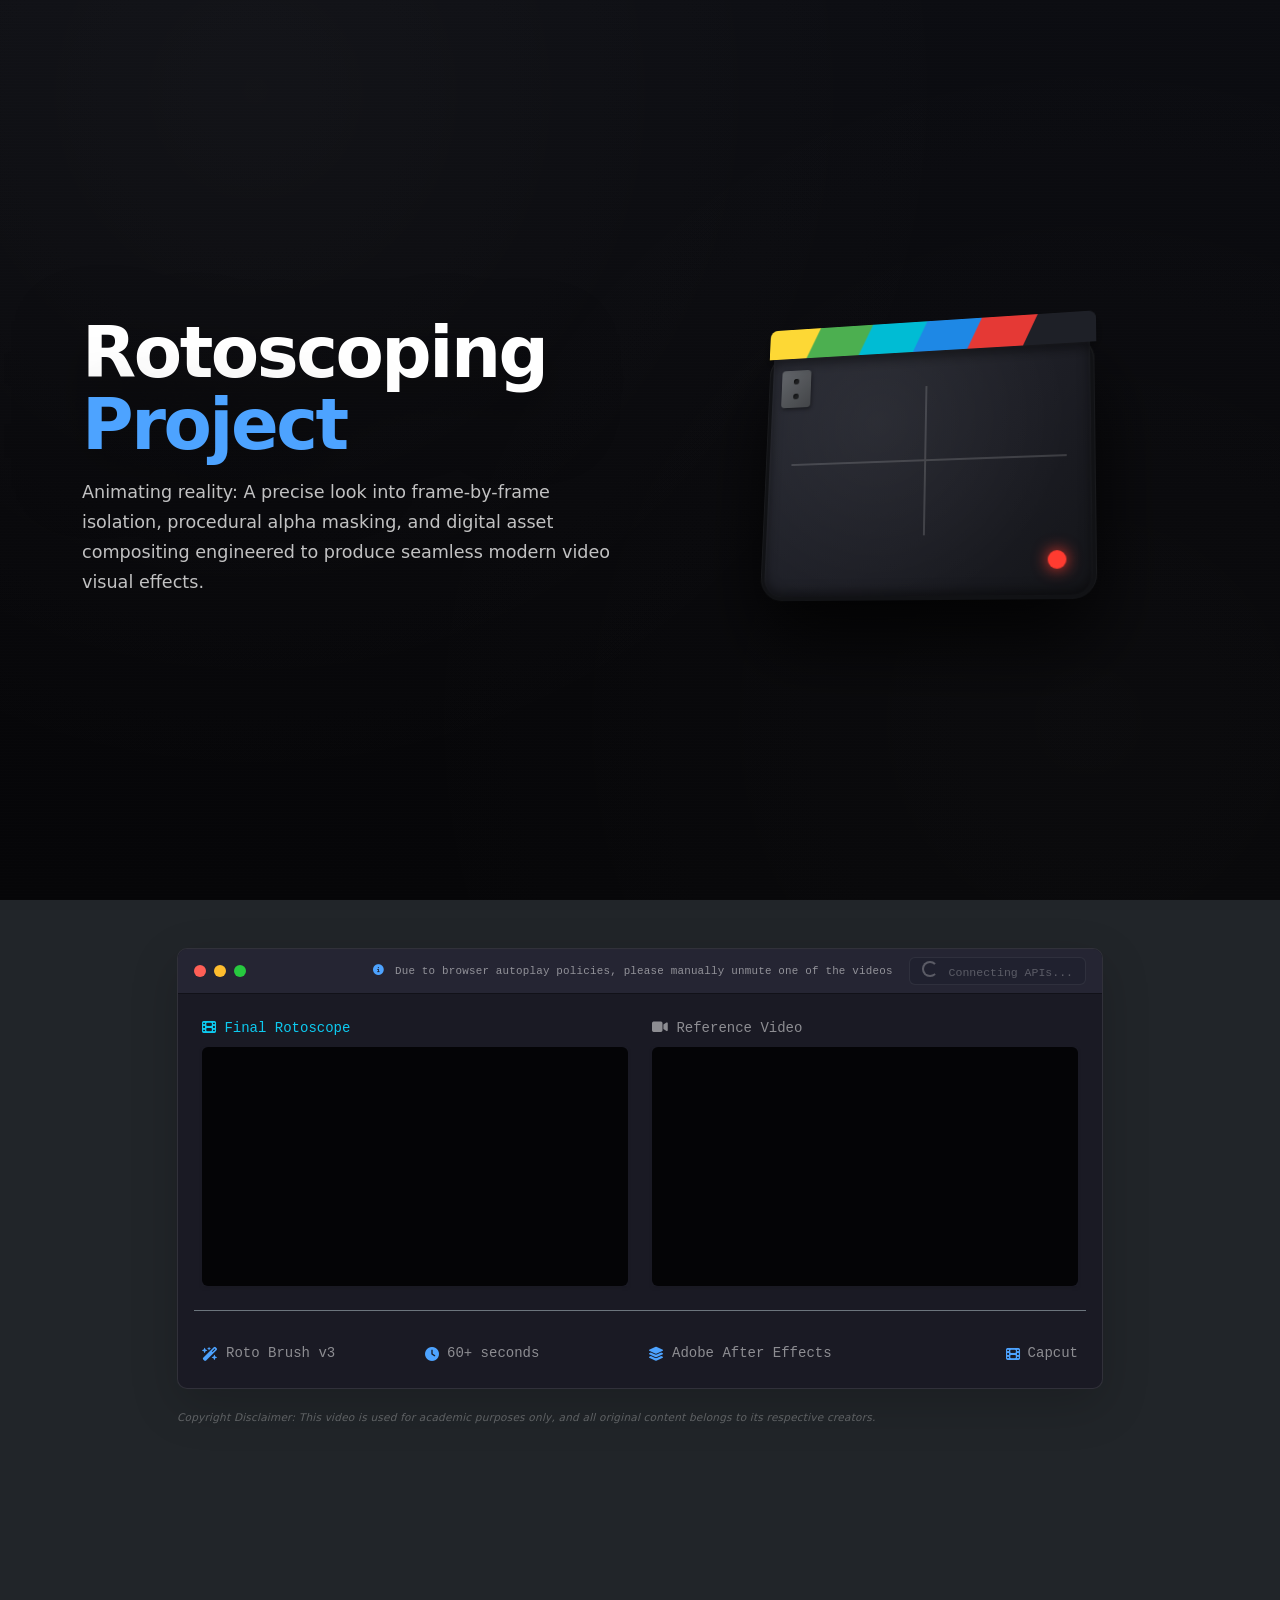
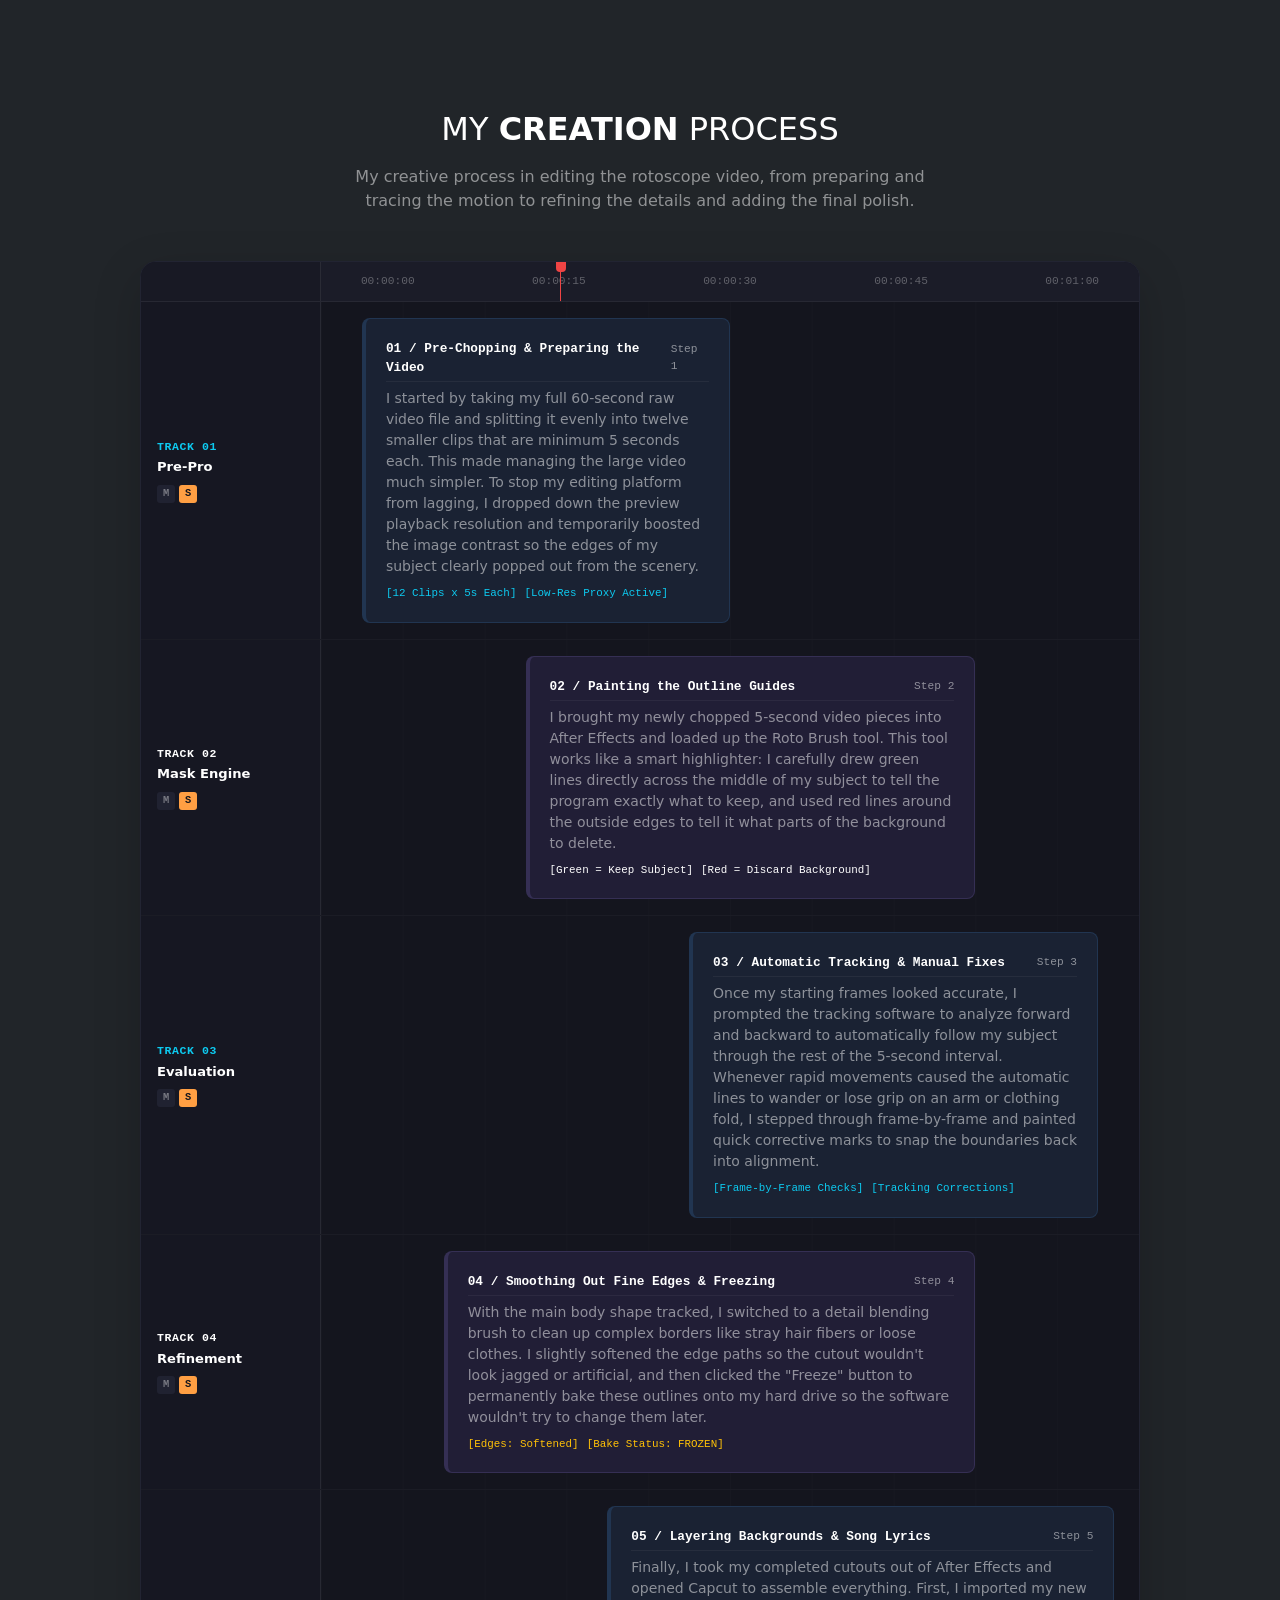
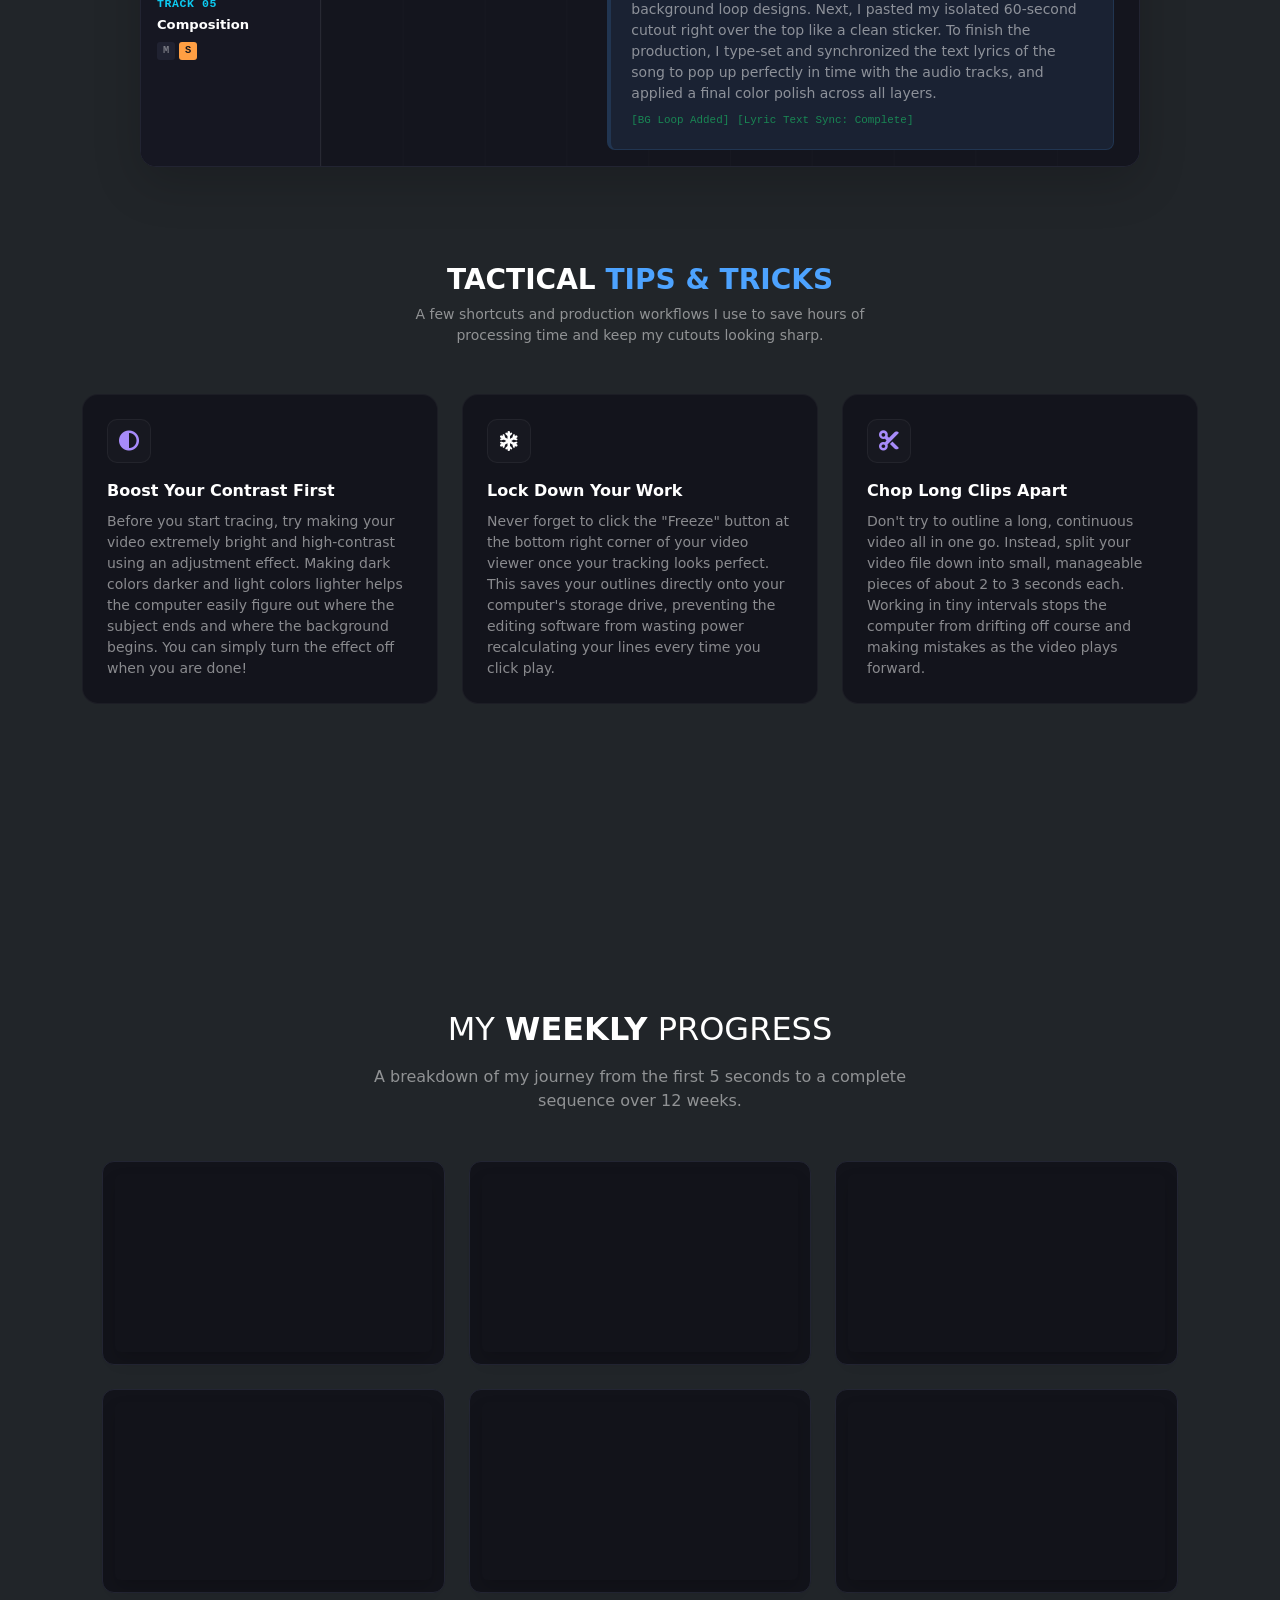
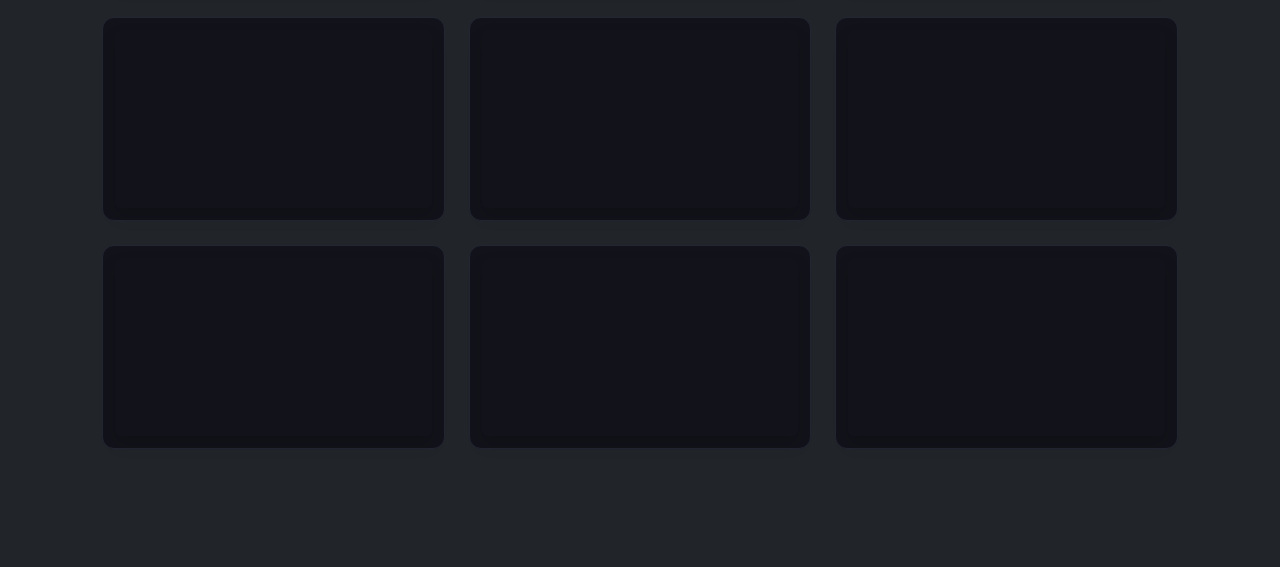
==== commit 51bedec6: "final final roto" ====
--- a/rotoscoping.html
+++ b/rotoscoping.html
@@ -7,42 +7,11 @@
 		<link rel="icon" type="image/x-icon" href="favicon.svg">
 		<link rel="stylesheet" href="style/main.css">
 		<link rel="stylesheet" href="style/rotoscoping.css">
-		<link href="https://cdn.jsdelivr.net/npm/bootstrap@5.3.2/dist/css/bootstrap.min.css" rel="stylesheet">
-    	<link href="https://cdnjs.cloudflare.com/ajax/libs/font-awesome/6.7.2/css/all.min.css" rel="stylesheet">
 	</head>
 	<body class="bg-dark text-white">
-		<!-- Header / Navbar -->
-		<nav class="navbar navbar-expand-lg navbar-dark glass-nav fixed-top pt-3 pb-2">
-			<div class="container">
-				<a class="navbar-brand fw-bold d-flex align-items-center gap-2" href="index.html">
-					<span class="d-inline-flex align-items-center justify-content-center"
-						style="width:36px;height:36px;border-radius:12px;
-								background:rgba(77,163,255,.12);
-								border:1px solid rgba(255,255,255,.14);">
-						<i class="fas fa-layer-group" style="color: #4da3ff;"></i>
-					</span>
-					<span class="lh-1">
-						<span class="d-block" style="font-weight:950; letter-spacing:-0.02em;">Multimedia &amp; Authoring</span>
-					</span>
-				</a>
-
-				<button class="navbar-toggler" type="button" data-bs-toggle="collapse" data-bs-target="#navbarNav"
-						aria-controls="navbarNav" aria-expanded="false" aria-label="Toggle navigation">
-					<span class="navbar-toggler-icon"></span>
-				</button>
-
-				<div class="collapse navbar-collapse" id="navbarNav">
-					<ul class="navbar-nav ms-auto align-items-lg-center">
-						<li class="nav-item px-2"><a class="nav-link" href="index.html">Home</a></li>
-						<li class="nav-item px-2"><a class="nav-link" href="index.html#projects">Projects</a></li>
-						<li class="nav-item px-2"><a class="nav-link" href="index.html#about">About</a></li>
-						<li class="nav-item px-2"><a class="nav-link" href="index.html#contact">Contact</a></li>
-					</ul>
-				</div>
-			</div>
-		</nav>
+		<div id="header-placeholder"></div>
 		<main>
-			<section class="hero-video">
+		<section class="hero-video">
 				<div class="container hero-video__content floatup visible">
 					<div class="row align-items-center justify-content-center gy-5">
 						<div class="col-12 col-lg-6 order-2 order-lg-1 text-center text-lg-start">
@@ -100,7 +69,8 @@
 									<div class="ae-dot ae-dot-max"></div>
 								</div>
 								
-								<div class="ae-window-menu font-monospace small text-white-50 d-flex align-items-center justify-content-end flex-wrap gap-2 gap-md-3">									<span class="sync-instruction text-white-50 d-none d-sm-inline" style="font-size: 0.68rem; letter-spacing: 0.2px;">
+								<div class="ae-window-menu font-monospace small text-white-50 d-flex align-items-center justify-content-end flex-wrap gap-2 gap-md-3">									
+									<span class="sync-instruction text-white-50 d-none d-sm-inline" style="font-size: 0.68rem; letter-spacing: 0.2px;">
 										<i class="fa-solid fa-circle-info me-1" style="color: #4da3ff;"></i> Due to browser autoplay policies, please manually unmute one of the videos
 									</span>
 									<button id="sync-play-btn" class="btn btn-sm sync-playback-trigger" disabled>
@@ -114,7 +84,7 @@
 										<div class="col-12 col-md-6">
 											<div class="text-center text-md-start font-monospace text-info mb-2 small"><i class="fa-solid fa-film"></i> Final Rotoscope</div>
 											<div class="ratio ratio-16x9 position-relative shadow-sm">
-												<iframe id="player-final" src="https://www.youtube.com/embed/6FBqbxa45S4?enablejsapi=1&si=gNprqkltx4izOFYf&mute=1" allowfullscreen class="rounded" title="Final Rotoscope" style="background-color: #040406;"></iframe>
+												<iframe id="player-final" src="https://www.youtube.com/embed/OtSvVAwhgq4?enablejsapi=1&si=gNprqkltx4izOFYf&mute=1" allowfullscreen class="rounded" title="Final Rotoscope" style="background-color: #040406;"></iframe>
 											</div>
 										</div>
 										<div class="col-12 col-md-6">
@@ -151,6 +121,7 @@
 						</div>
 					</div>
 				</div>
+			</div>
 			</div>
             <div class="spacer"></div>			
             <div class="spacer"></div>			
@@ -409,67 +380,18 @@
 			</section>
             <div class="spacer"></div>			
 		</main>
-		<footer class="py-5 mt-5">
-			<div class="container py-2">
-				<div class="row g-4 justify-content-between">
-					
-					<!-- Column 1: Identity & Context -->
-					<div class="col-12 col-md-4 text-center text-md-start">
-						<div class="mb-2">
-							<span class="h6 text-white fw-bold tracking-tight mb-0">Bellen, Jericho P.</span>
-						</div>
-						<p class="small text-white-50 mb-1">BSIT-NS2A <span class="mx-1 text-muted">•</span> Class of 2026</p>
-						<div class="badge bg-secondary bg-opacity-10 text-white-50 border border-secondary border-opacity-25 fw-normal px-2.5 py-1" style="font-size: 0.7rem; letter-spacing: 0.05em;">
-							Academic Portfolio
-						</div>
-					</div>
-
-					<!-- Column 2: Structural Navigation Links -->
-					<div class="col-12 col-sm-6 col-md-4 text-center text-md-start">
-						<p class="small text-white text-uppercase fw-bold opacity-25 mb-3" style="letter-spacing: .15em; font-size: 0.75rem;">
-							quick links
-						</p>
-						<div class="row g-2 row-cols-2 justify-content-center justify-content-md-start">
-							<div class="col"><a href="index.html" class="text-white-50 text-decoration-none small footer-link-item">Home</a></div>
-							<div class="col"><a href="solar-system.html" class="text-white-50 text-decoration-none small footer-link-item">3D Space</a></div>
-							<div class="col"><a href="index.html#projects" class="text-white-50 text-decoration-none small footer-link-item">Projects</a></div>
-							<div class="col"><a href="rotoscoping.html" class="text-white-50 text-decoration-none small footer-link-item">Rotoscoping</a></div>
-							<div class="col"><a href="index.html#about" class="text-white-50 text-decoration-none small footer-link-item">About</a></div>
-							<div class="col"><a href="index.html#contact" class="text-white-50 text-decoration-none small footer-link-item">Contact</a></div>
-						</div>
-					</div>
-
-					<!-- Column 3: Connect / Social Stack -->
-					<div class="col-12 col-sm-6 col-md-3 text-center text-md-end">
-						<p class="small text-white text-uppercase fw-bold opacity-25 mb-3" style="letter-spacing: .15em; font-size: 0.75rem;">
-							Connect
-						</p>
-						<div class="d-flex justify-content-center justify-content-md-end gap-2">
-							<a href="https://www.facebook.com/jerichopbellen/" class="text-white-50 footer-social-btn" aria-label="Facebook" target="_blank" rel="noopener">
-								<i class="fab fa-facebook-f fa-sm"></i>
-							</a>
-							<a href="https://www.linkedin.com/in/jerichopbellen/" class="text-white-50 footer-social-btn" aria-label="LinkedIn" target="_blank" rel="noopener">
-								<i class="fab fa-linkedin-in fa-sm"></i>
-							</a>
-							<a href="https://github.com/jerichopbellen" class="text-white-50 footer-social-btn" aria-label="GitHub" target="_blank" rel="noopener">
-								<i class="fab fa-github fa-sm"></i>
-							</a>
-						</div>
-					</div>
-
-				</div>
-
-				<!-- Layout Footer Note / Copyright -->
-				<div class="row mt-5 pt-4 align-items-center" style="border-top: 1px solid rgba(255,255,255,.06);">
-					<div class="col-md-6 text-center text-md-start mb-2 mb-md-0">
-						<p class="small text-white-50 opacity-50 mb-0" style="font-size: 0.75rem;">&copy; 2026 All Rights Reserved.</p>
-					</div>
-					<div class="col-md-6 text-center text-md-end">
-						<p class="small text-white-50 opacity-20 mb-0" style="font-size: 0.72rem; font-style: italic;">Built for Academic Evaluation</p>
-					</div>
-				</div>
-			</div>
-		</footer>		
+		<div id="footer-placeholder"></div>
+		<script>
+			var link = document.createElement('link');
+			link.rel = 'stylesheet';
+			link.href = 'https://cdn.jsdelivr.net/npm/bootstrap@5.3.2/dist/css/bootstrap.min.css';
+			document.head.appendChild(link);
+			
+			var faLink = document.createElement('link');
+			faLink.rel = 'stylesheet';
+			faLink.href = 'https://cdnjs.cloudflare.com/ajax/libs/font-awesome/6.4.2/css/all.min.css';
+			document.head.appendChild(faLink);
+		</script>
 		<script src="https://cdn.jsdelivr.net/npm/bootstrap@5.3.2/dist/js/bootstrap.bundle.min.js"></script>
 		<script src="scripts/main.js"></script>
 		<script src="scripts/sync-player.js"></script>
--- a/style/main.css
+++ b/style/main.css
@@ -4,6 +4,11 @@
 html { 
     scroll-behavior: smooth; 
     scrollbar-width: none;
+    background-color: #07070a;;
+    background-image:
+        radial-gradient(circle at 20% 10%, rgba(255,255,255,.030) 0px, transparent 55%),
+        radial-gradient(circle at 85% 80%, rgba(255,255,255,.018) 0px, transparent 55%),
+        linear-gradient(180deg,#0c0d12 0%, #07070a 55%, #060608 100%);
 }
 body {
     background-color: #07070a;;
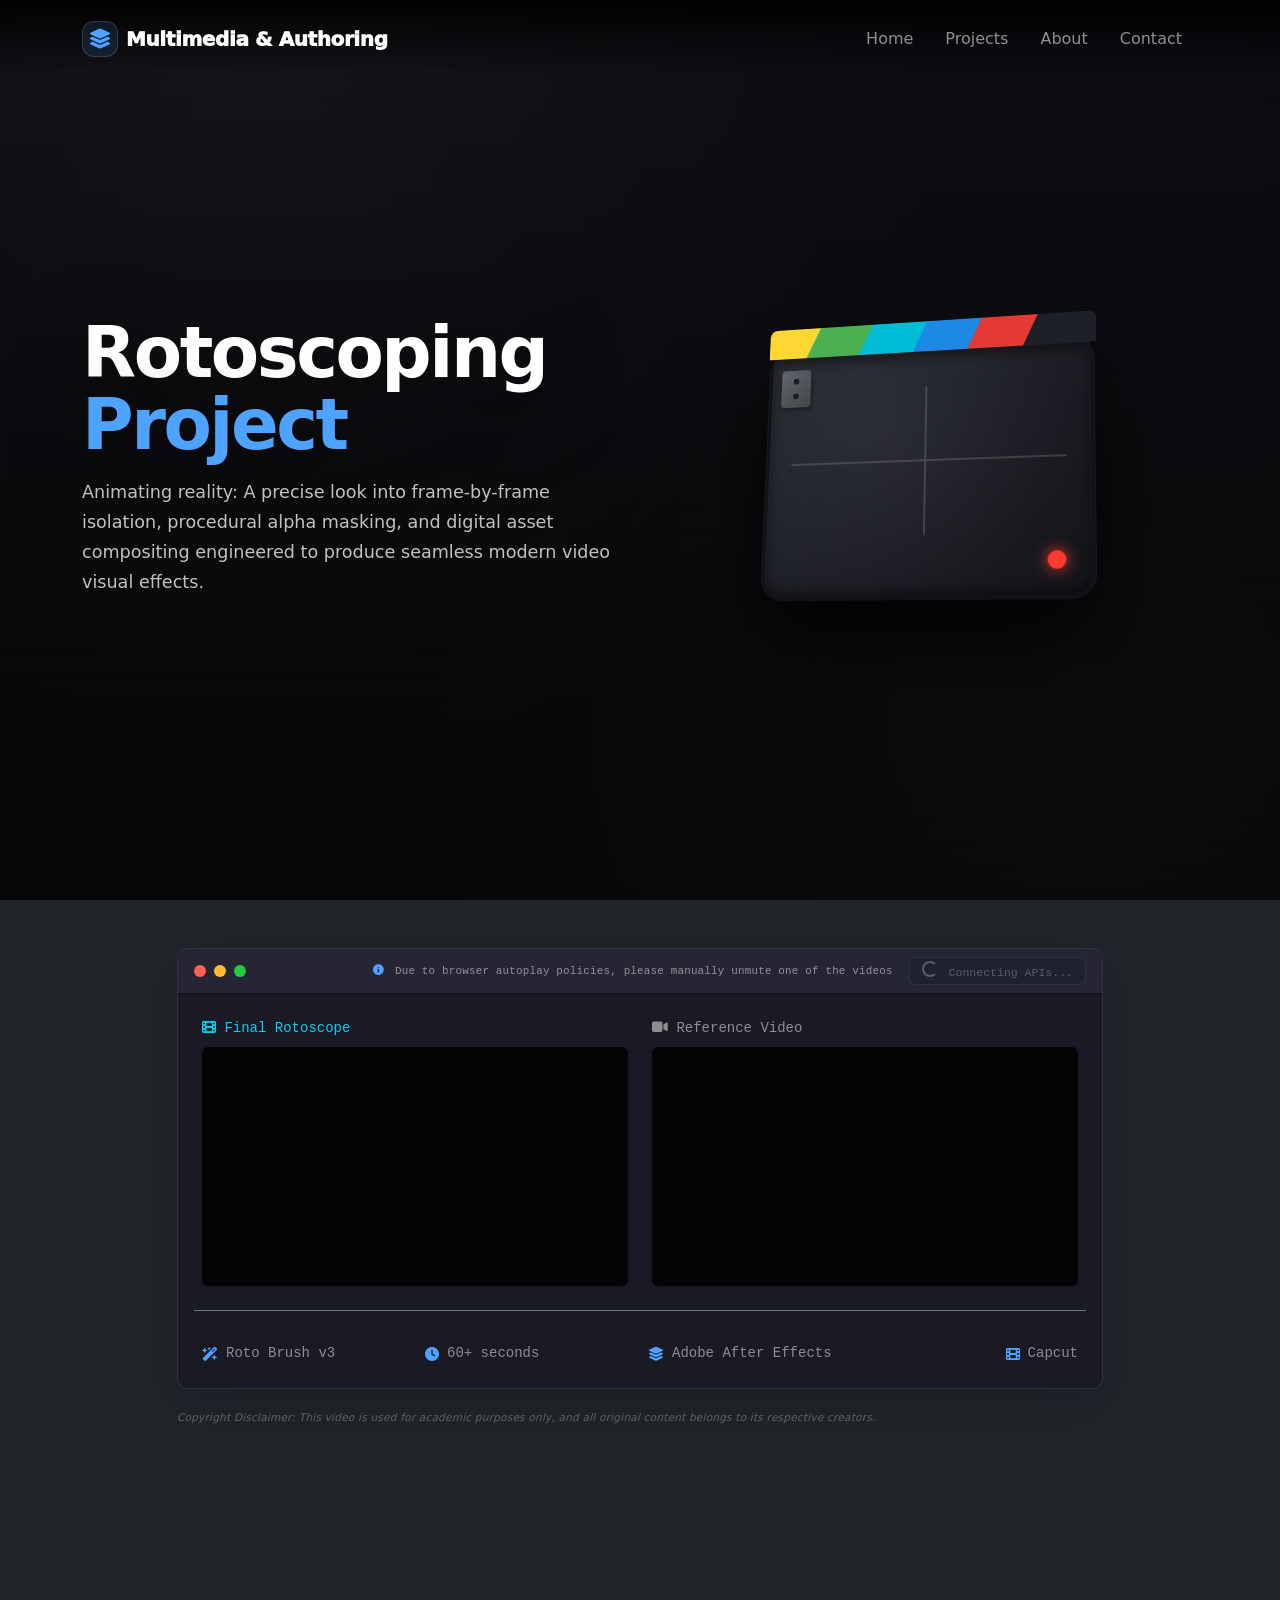
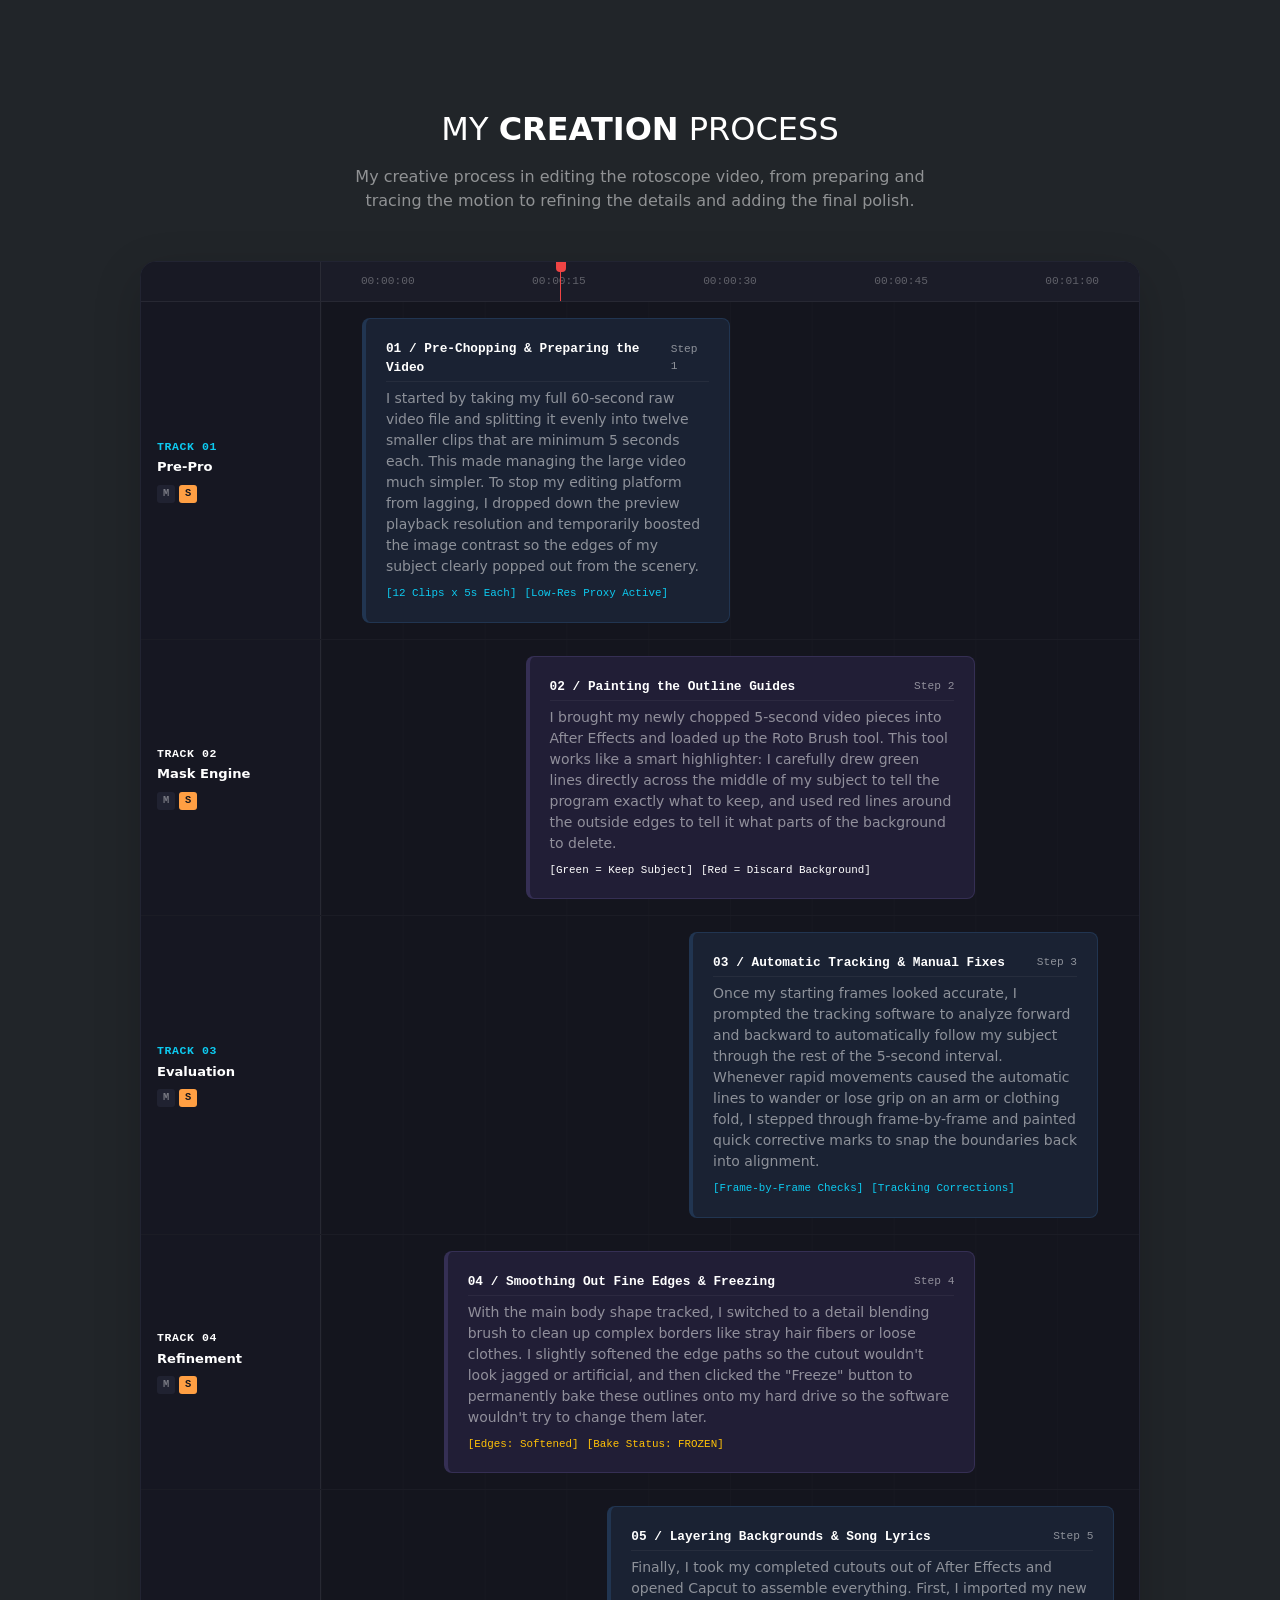
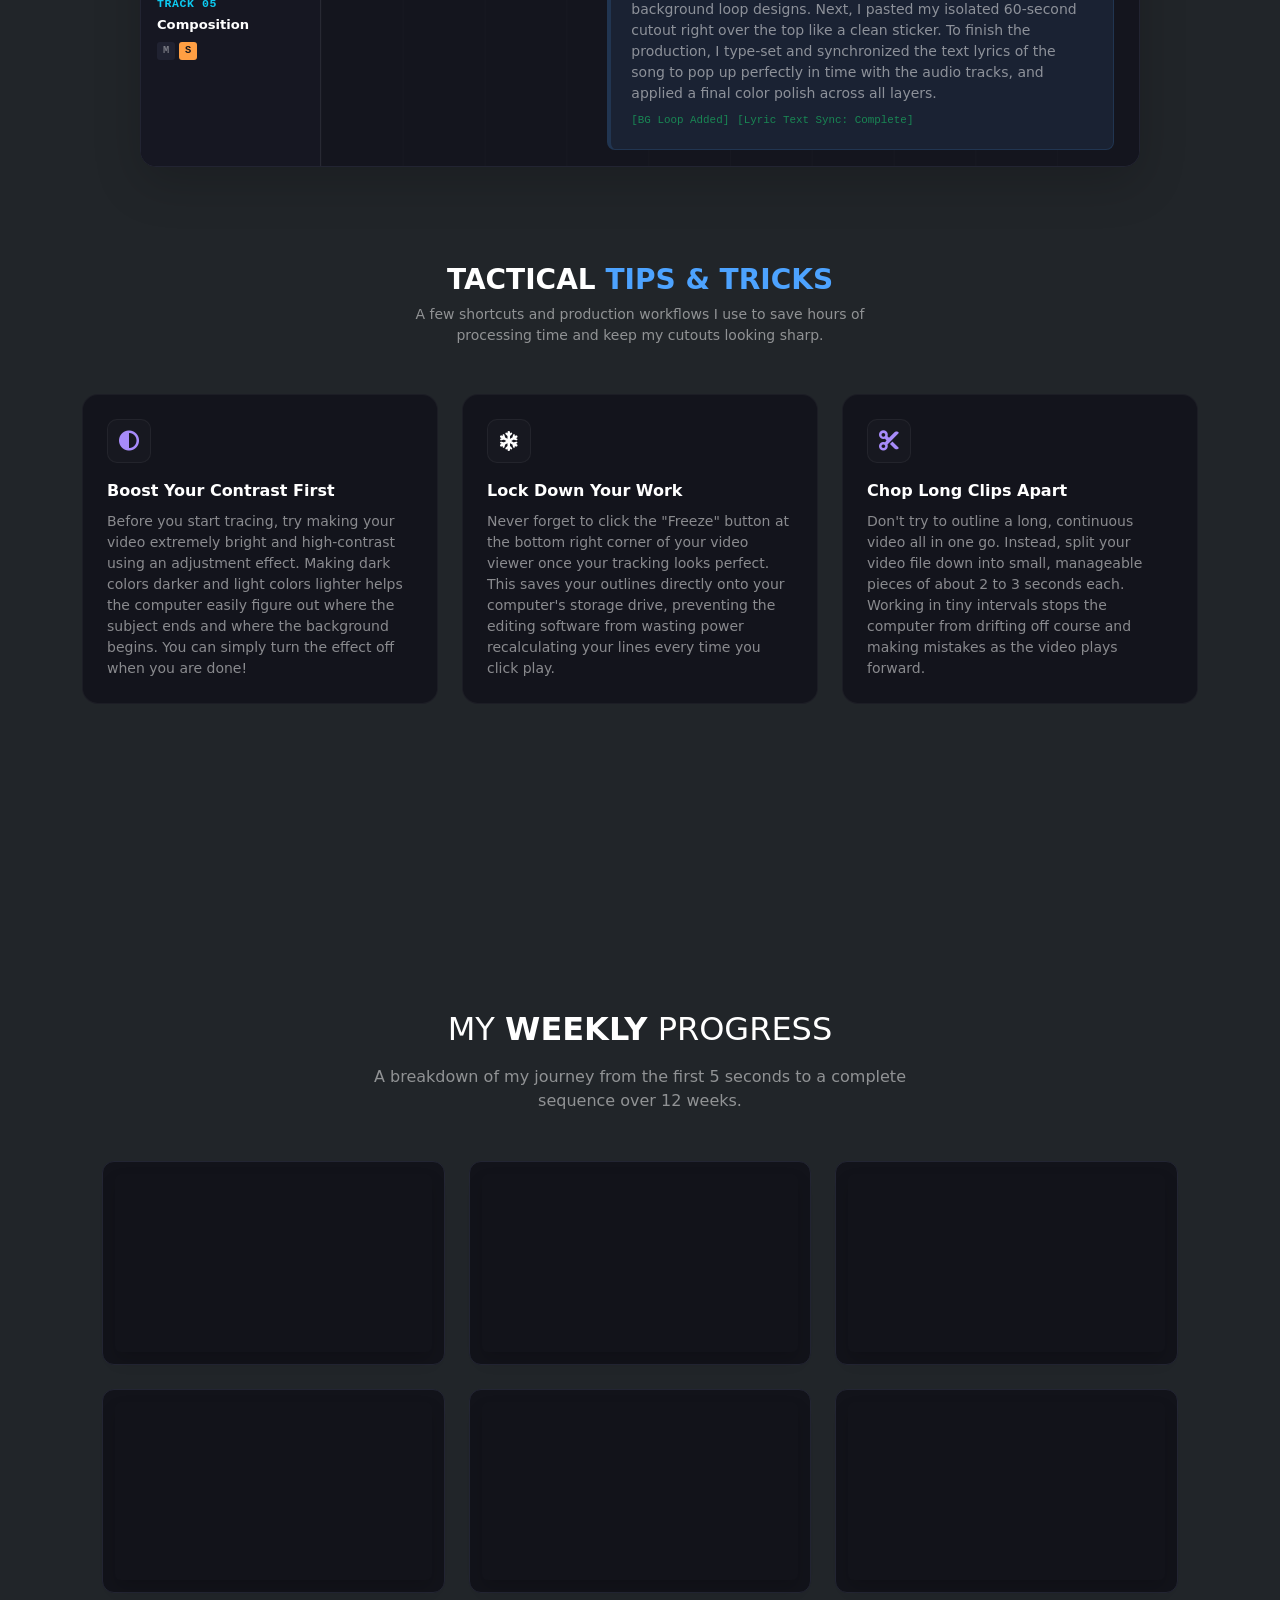
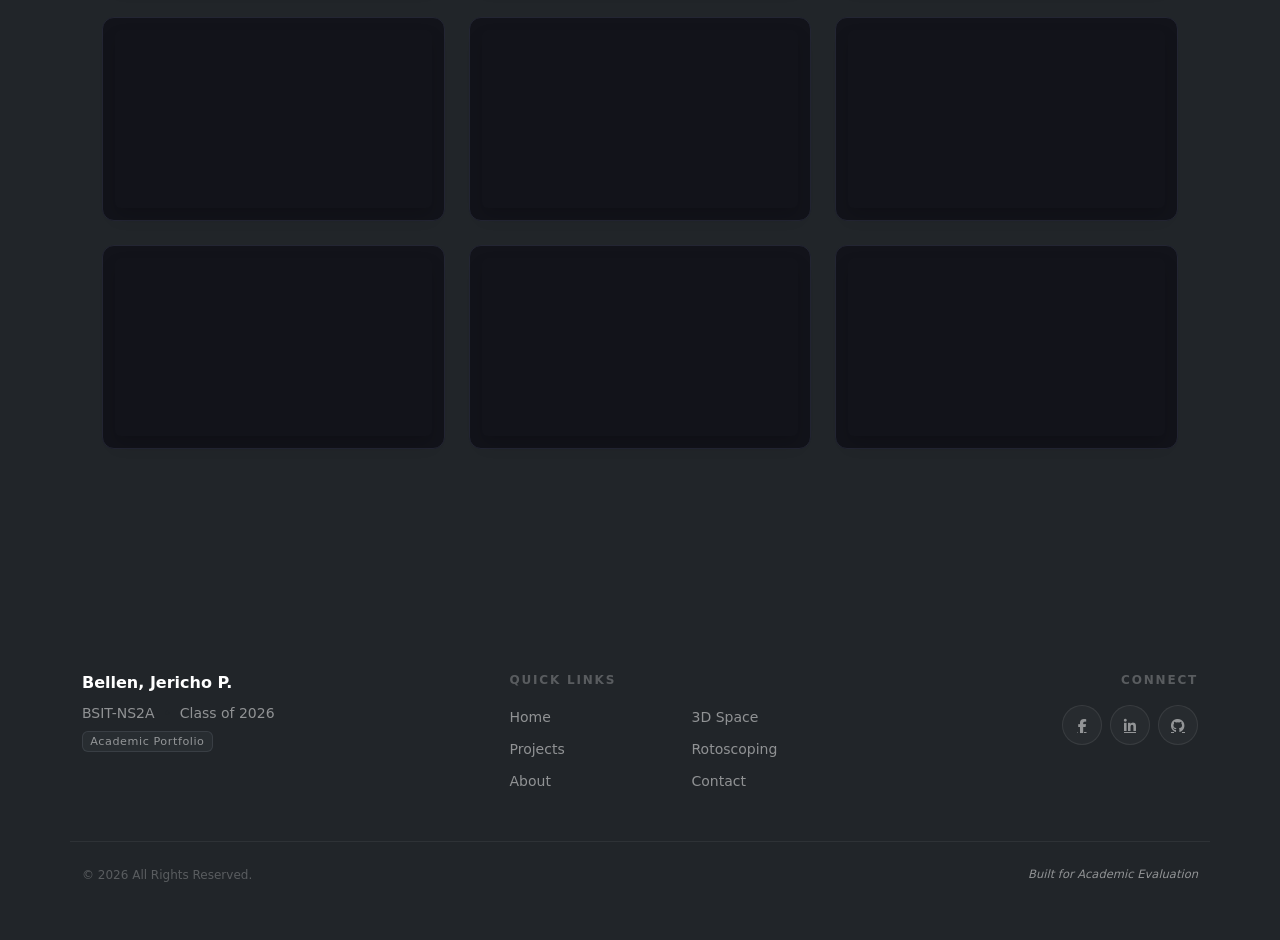
==== commit 17280480: "final final roto" ====
--- a/rotoscoping.html
+++ b/rotoscoping.html
@@ -7,11 +7,42 @@
 		<link rel="icon" type="image/x-icon" href="favicon.svg">
 		<link rel="stylesheet" href="style/main.css">
 		<link rel="stylesheet" href="style/rotoscoping.css">
+		<link href="https://cdn.jsdelivr.net/npm/bootstrap@5.3.2/dist/css/bootstrap.min.css" rel="stylesheet">
+    	<link href="https://cdnjs.cloudflare.com/ajax/libs/font-awesome/6.7.2/css/all.min.css" rel="stylesheet">
 	</head>
 	<body class="bg-dark text-white">
-		<div id="header-placeholder"></div>
+		<!-- Header / Navbar -->
+		<nav class="navbar navbar-expand-lg navbar-dark glass-nav fixed-top pt-3 pb-2">
+			<div class="container">
+				<a class="navbar-brand fw-bold d-flex align-items-center gap-2" href="index.html">
+					<span class="d-inline-flex align-items-center justify-content-center"
+						style="width:36px;height:36px;border-radius:12px;
+								background:rgba(77,163,255,.12);
+								border:1px solid rgba(255,255,255,.14);">
+						<i class="fas fa-layer-group" style="color: #4da3ff;"></i>
+					</span>
+					<span class="lh-1">
+						<span class="d-block" style="font-weight:950; letter-spacing:-0.02em;">Multimedia &amp; Authoring</span>
+					</span>
+				</a>
+
+				<button class="navbar-toggler" type="button" data-bs-toggle="collapse" data-bs-target="#navbarNav"
+						aria-controls="navbarNav" aria-expanded="false" aria-label="Toggle navigation">
+					<span class="navbar-toggler-icon"></span>
+				</button>
+
+				<div class="collapse navbar-collapse" id="navbarNav">
+					<ul class="navbar-nav ms-auto align-items-lg-center">
+						<li class="nav-item px-2"><a class="nav-link" href="index.html">Home</a></li>
+						<li class="nav-item px-2"><a class="nav-link" href="index.html#projects">Projects</a></li>
+						<li class="nav-item px-2"><a class="nav-link" href="index.html#about">About</a></li>
+						<li class="nav-item px-2"><a class="nav-link" href="index.html#contact">Contact</a></li>
+					</ul>
+				</div>
+			</div>
+		</nav>
 		<main>
-		<section class="hero-video">
+			<section class="hero-video">
 				<div class="container hero-video__content floatup visible">
 					<div class="row align-items-center justify-content-center gy-5">
 						<div class="col-12 col-lg-6 order-2 order-lg-1 text-center text-lg-start">
@@ -69,8 +100,7 @@
 									<div class="ae-dot ae-dot-max"></div>
 								</div>
 								
-								<div class="ae-window-menu font-monospace small text-white-50 d-flex align-items-center justify-content-end flex-wrap gap-2 gap-md-3">									
-									<span class="sync-instruction text-white-50 d-none d-sm-inline" style="font-size: 0.68rem; letter-spacing: 0.2px;">
+								<div class="ae-window-menu font-monospace small text-white-50 d-flex align-items-center justify-content-end flex-wrap gap-2 gap-md-3">									<span class="sync-instruction text-white-50 d-none d-sm-inline" style="font-size: 0.68rem; letter-spacing: 0.2px;">
 										<i class="fa-solid fa-circle-info me-1" style="color: #4da3ff;"></i> Due to browser autoplay policies, please manually unmute one of the videos
 									</span>
 									<button id="sync-play-btn" class="btn btn-sm sync-playback-trigger" disabled>
@@ -121,7 +151,6 @@
 						</div>
 					</div>
 				</div>
-			</div>
 			</div>
             <div class="spacer"></div>			
             <div class="spacer"></div>			
@@ -380,20 +409,68 @@
 			</section>
             <div class="spacer"></div>			
 		</main>
-		<div id="footer-placeholder"></div>
-		<script>
-			var link = document.createElement('link');
-			link.rel = 'stylesheet';
-			link.href = 'https://cdn.jsdelivr.net/npm/bootstrap@5.3.2/dist/css/bootstrap.min.css';
-			document.head.appendChild(link);
-			
-			var faLink = document.createElement('link');
-			faLink.rel = 'stylesheet';
-			faLink.href = 'https://cdnjs.cloudflare.com/ajax/libs/font-awesome/6.4.2/css/all.min.css';
-			document.head.appendChild(faLink);
-		</script>
+		<footer class="py-5 mt-5">
+			<div class="container py-2">
+				<div class="row g-4 justify-content-between">
+					
+					<!-- Column 1: Identity & Context -->
+					<div class="col-12 col-md-4 text-center text-md-start">
+						<div class="mb-2">
+							<span class="h6 text-white fw-bold tracking-tight mb-0">Bellen, Jericho P.</span>
+						</div>
+						<p class="small text-white-50 mb-1">BSIT-NS2A <span class="mx-1 text-muted">•</span> Class of 2026</p>
+						<div class="badge bg-secondary bg-opacity-10 text-white-50 border border-secondary border-opacity-25 fw-normal px-2.5 py-1" style="font-size: 0.7rem; letter-spacing: 0.05em;">
+							Academic Portfolio
+						</div>
+					</div>
+
+					<!-- Column 2: Structural Navigation Links -->
+					<div class="col-12 col-sm-6 col-md-4 text-center text-md-start">
+						<p class="small text-white text-uppercase fw-bold opacity-25 mb-3" style="letter-spacing: .15em; font-size: 0.75rem;">
+							quick links
+						</p>
+						<div class="row g-2 row-cols-2 justify-content-center justify-content-md-start">
+							<div class="col"><a href="index.html" class="text-white-50 text-decoration-none small footer-link-item">Home</a></div>
+							<div class="col"><a href="solar-system.html" class="text-white-50 text-decoration-none small footer-link-item">3D Space</a></div>
+							<div class="col"><a href="index.html#projects" class="text-white-50 text-decoration-none small footer-link-item">Projects</a></div>
+							<div class="col"><a href="rotoscoping.html" class="text-white-50 text-decoration-none small footer-link-item">Rotoscoping</a></div>
+							<div class="col"><a href="index.html#about" class="text-white-50 text-decoration-none small footer-link-item">About</a></div>
+							<div class="col"><a href="index.html#contact" class="text-white-50 text-decoration-none small footer-link-item">Contact</a></div>
+						</div>
+					</div>
+
+					<!-- Column 3: Connect / Social Stack -->
+					<div class="col-12 col-sm-6 col-md-3 text-center text-md-end">
+						<p class="small text-white text-uppercase fw-bold opacity-25 mb-3" style="letter-spacing: .15em; font-size: 0.75rem;">
+							Connect
+						</p>
+						<div class="d-flex justify-content-center justify-content-md-end gap-2">
+							<a href="https://www.facebook.com/jerichopbellen/" class="text-white-50 footer-social-btn" aria-label="Facebook" target="_blank" rel="noopener">
+								<i class="fab fa-facebook-f fa-sm"></i>
+							</a>
+							<a href="https://www.linkedin.com/in/jerichopbellen/" class="text-white-50 footer-social-btn" aria-label="LinkedIn" target="_blank" rel="noopener">
+								<i class="fab fa-linkedin-in fa-sm"></i>
+							</a>
+							<a href="https://github.com/jerichopbellen" class="text-white-50 footer-social-btn" aria-label="GitHub" target="_blank" rel="noopener">
+								<i class="fab fa-github fa-sm"></i>
+							</a>
+						</div>
+					</div>
+
+				</div>
+
+				<!-- Layout Footer Note / Copyright -->
+				<div class="row mt-5 pt-4 align-items-center" style="border-top: 1px solid rgba(255,255,255,.06);">
+					<div class="col-md-6 text-center text-md-start mb-2 mb-md-0">
+						<p class="small text-white-50 opacity-50 mb-0" style="font-size: 0.75rem;">&copy; 2026 All Rights Reserved.</p>
+					</div>
+					<div class="col-md-6 text-center text-md-end">
+						<p class="small text-white-50 opacity-20 mb-0" style="font-size: 0.72rem; font-style: italic;">Built for Academic Evaluation</p>
+					</div>
+				</div>
+			</div>
+		</footer>		
 		<script src="https://cdn.jsdelivr.net/npm/bootstrap@5.3.2/dist/js/bootstrap.bundle.min.js"></script>
-		<script src="scripts/main.js"></script>
 		<script src="scripts/sync-player.js"></script>
 	</body>
 </html>
